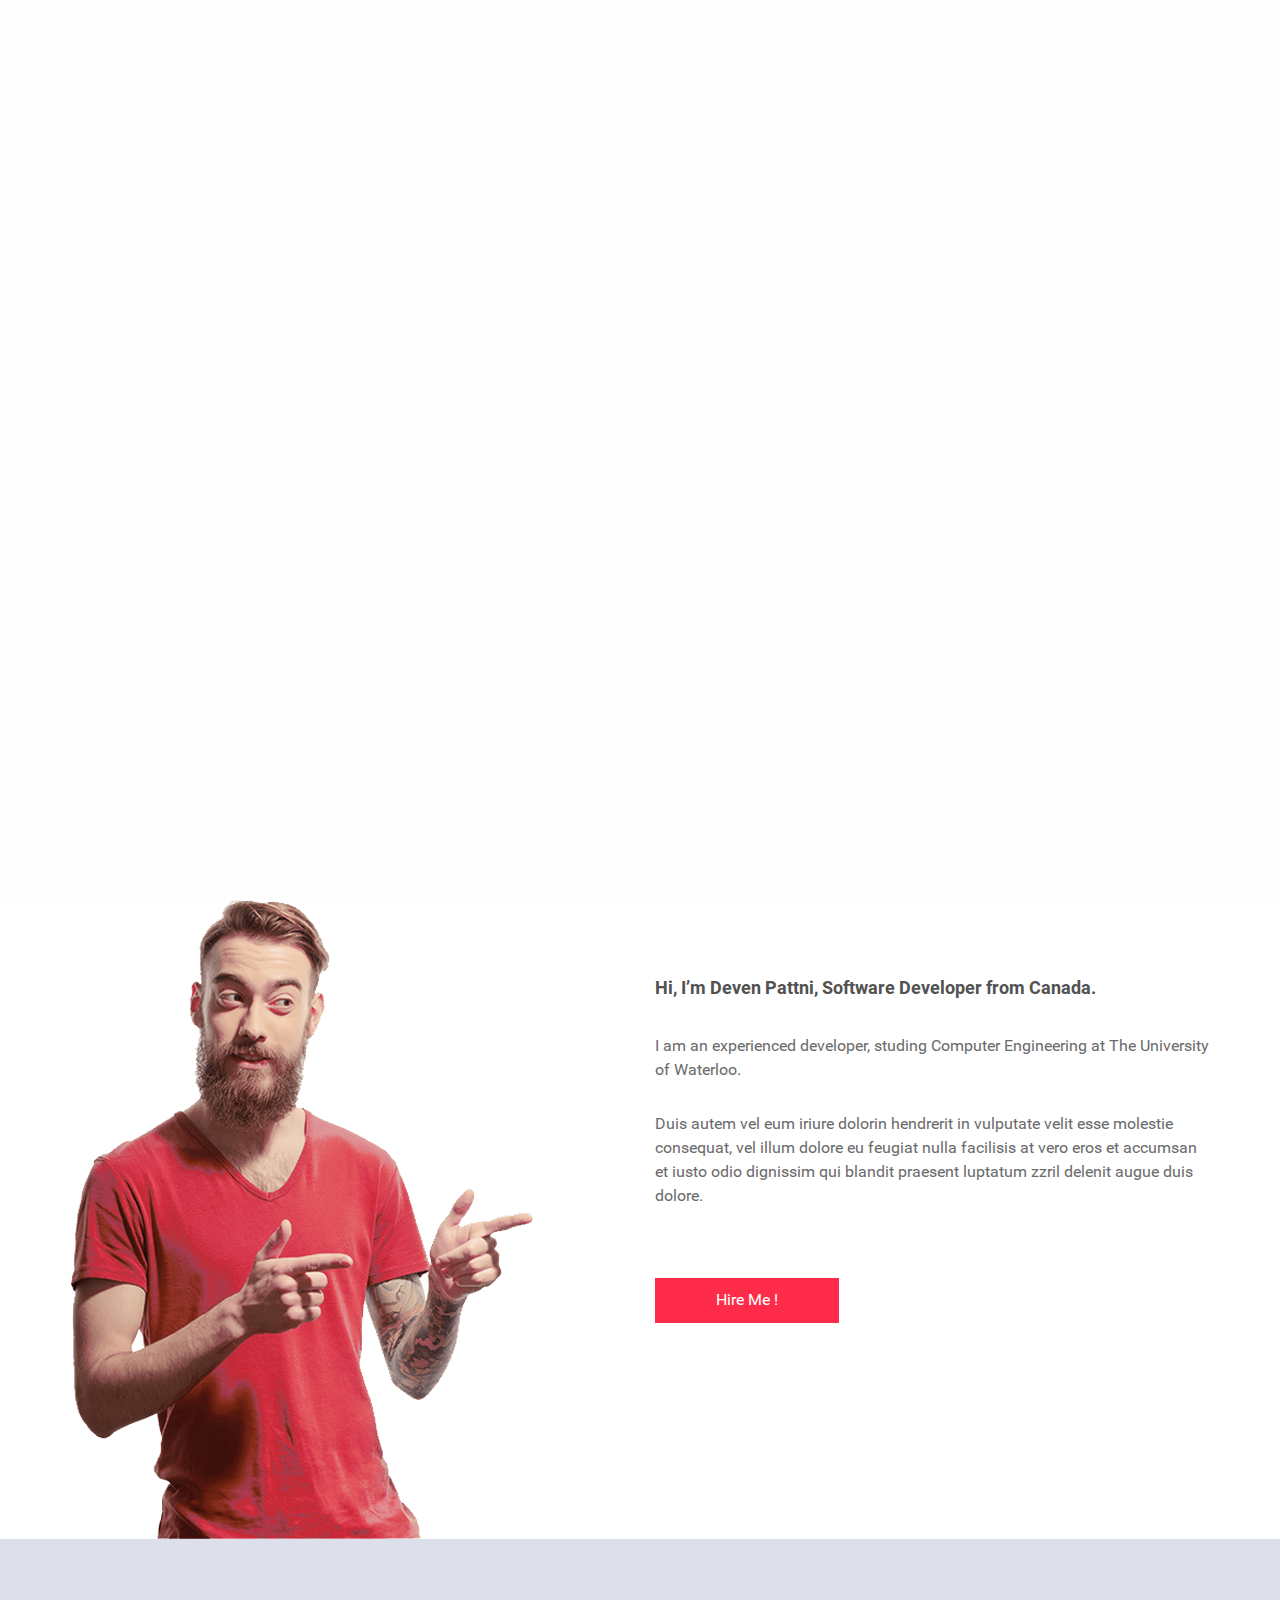
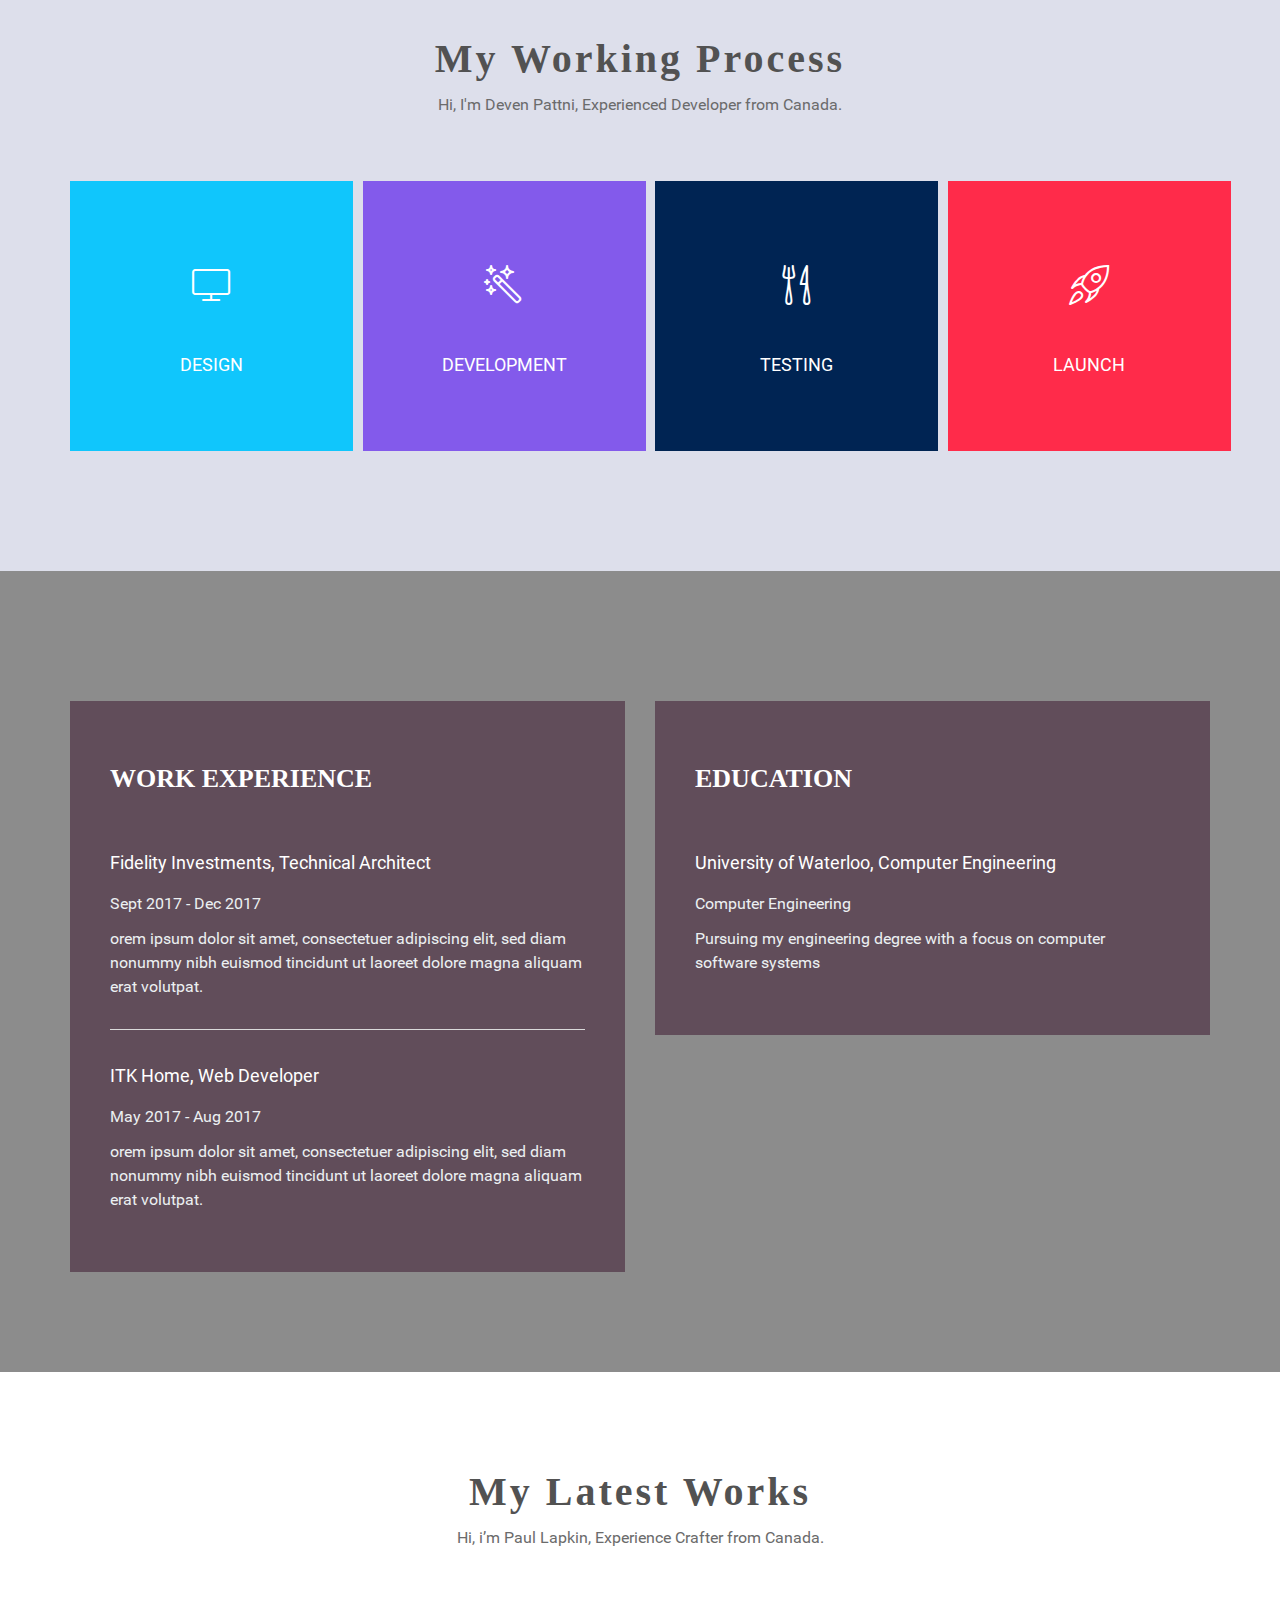
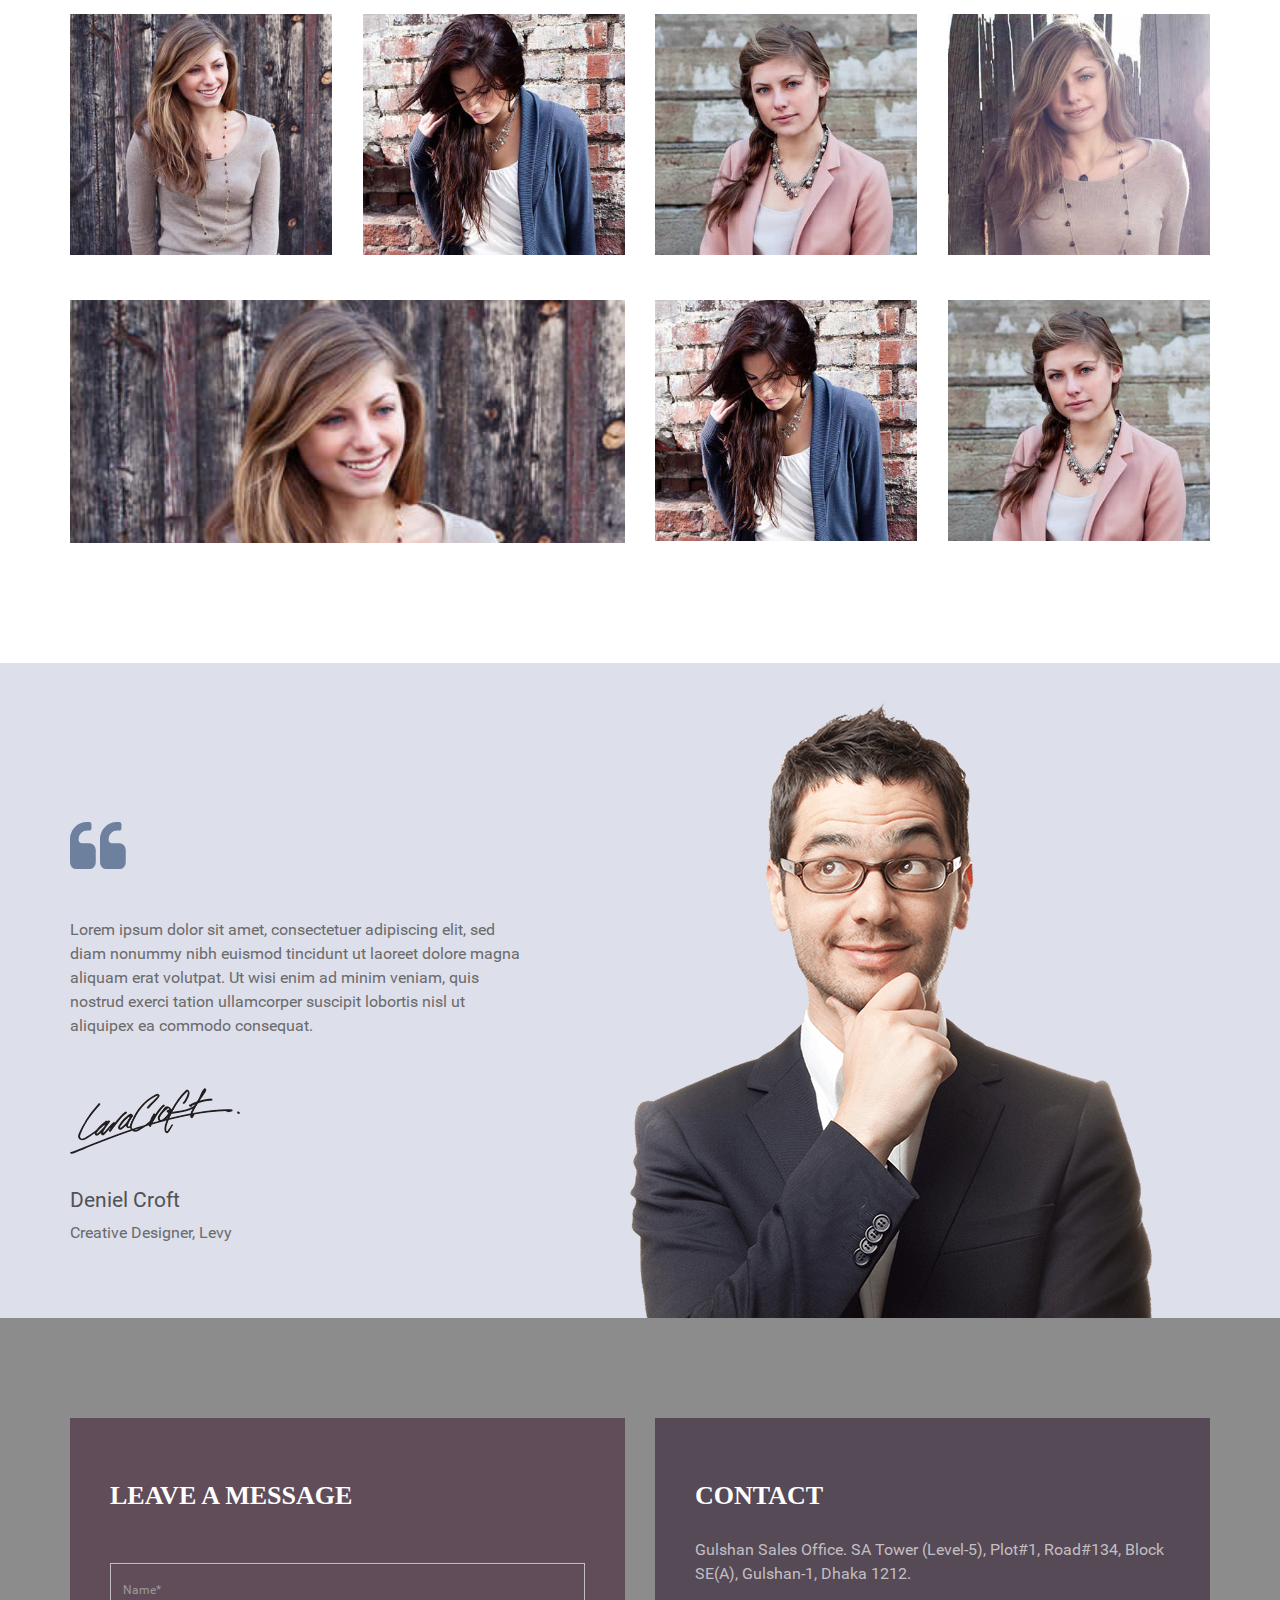
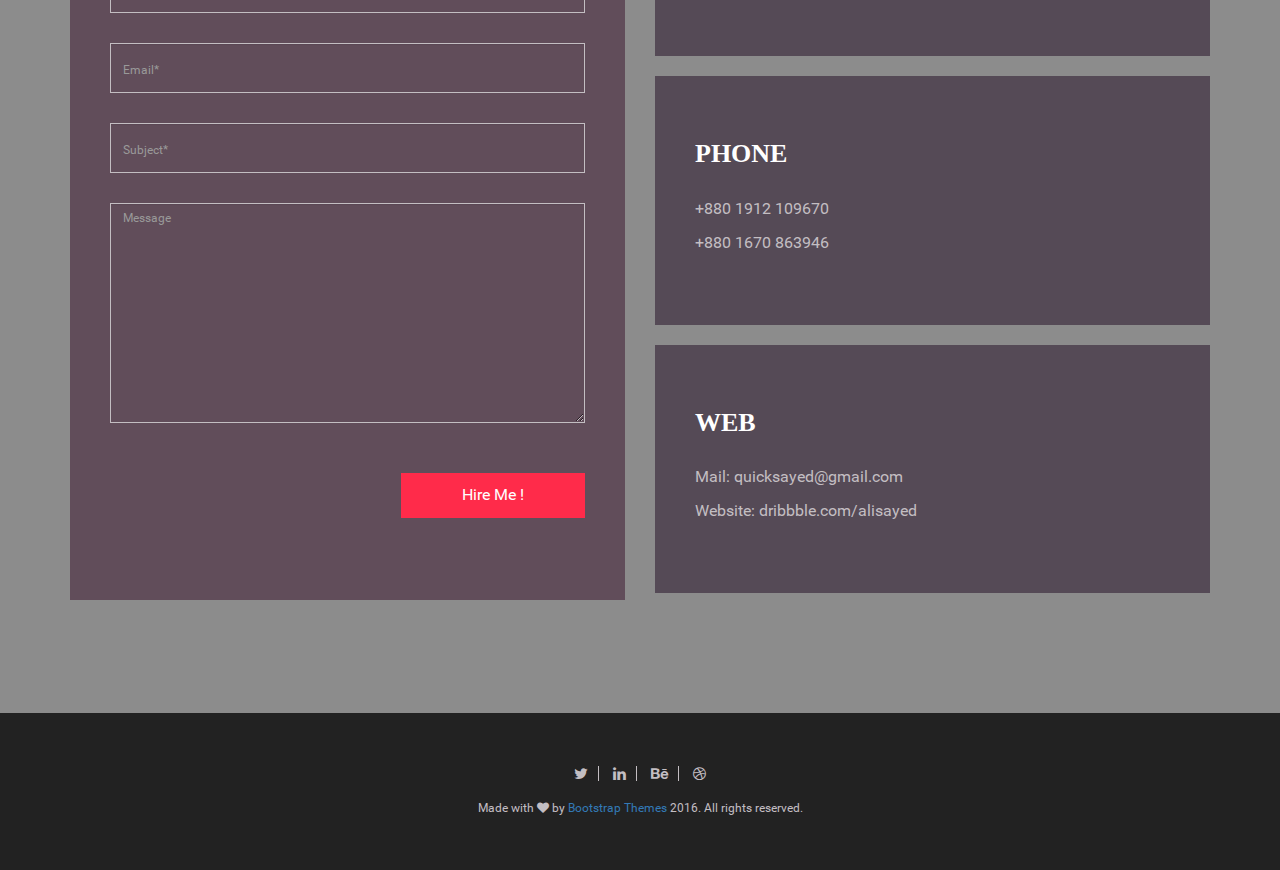
==== index.html @ ca993594 "content update" ====
<!doctype html>
<!--[if lt IE 7]>      <html class="no-js lt-ie9 lt-ie8 lt-ie7" lang=""> <![endif]-->
<!--[if IE 7]>         <html class="no-js lt-ie9 lt-ie8" lang=""> <![endif]-->
<!--[if IE 8]>         <html class="no-js lt-ie9" lang=""> <![endif]-->
<!--[if gt IE 8]><!--> <html class="no-js" lang=""> <!--<![endif]-->
    <head>
        <meta charset="utf-8">
        <meta http-equiv="X-UA-Compatible" content="IE=edge,chrome=1">
        <title></title>
        <meta name="description" content="">
        <meta name="viewport" content="width=device-width, initial-scale=1">
        <link rel="apple-touch-icon" href="apple-touch-icon.png">

        <link rel="stylesheet" href="assets/css/bootstrap.min.css">
        <!--        <link rel="stylesheet" href="assets/css/bootstrap-theme.min.css">-->


        <!--For Plugins external css-->
        <link rel="stylesheet" href="assets/css/plugins.css" />
        <link rel="stylesheet" href="assets/css/roboto-railway-webfont.css" />
        <link rel="stylesheet" href="assets/css/linearicons-web-font.css" />
        <link rel="stylesheet" href="assets/css/magnific-popup.css">

        <!--Theme custom css -->
        <link rel="stylesheet" href="assets/css/style.css">

        <!--Theme Responsive css-->
        <link rel="stylesheet" href="assets/css/responsive.css" />

        <script src="assets/js/vendor/modernizr-2.8.3-respond-1.4.2.min.js"></script>
    </head>
    <body>
        <!--[if lt IE 8]>
            <p class="browserupgrade">You are using an <strong>outdated</strong> browser. Please <a href="http://browsehappy.com/">upgrade your browser</a> to improve your experience.</p>
        <![endif]-->

		<div class='preloader'><div class='loaded'>&nbsp;</div></div>


        <nav id="main-nav">
            <ul>
                <li><a href="#home"><span>Home</span></a></li>
                <li><a href="#about"><span>About Me</span></a></li>
                <li><a href="#features"><span>Features</span></a></li>
                <li><a href="#experience"><span>Experience</span></a></li>
                <li><a href="#portfolio"><span>Portfolio</span></a></li>

            </ul>
            <a href="#0" class="cd-close-menu">Close<span></span></a>
        </nav>

        <!--Home page style-->
        <header id="home" class="home home-main-content">
            <div class="overlay sections">
                <div class="container text-center">
                    <div class="row">
                        <div class="div-menu">
                            <header class="cd-header">
                                <div id="cd-logo">
                                    <a href="index.html"><img src="assets/images/logo.png" alt="Logo"></a>
                                </div>
                                <a class="cd-menu-trigger" href="#main-nav"><span></span></a>
                            </header>
                        </div>


                        <div class="home-wrapper">
                            <div class="col-md-6 col-md-offset-3 col-sm-12 col-xs-12">
                                <div class="home-content">
                                    <h1>Deven Pattni</h1>
                                    <p>#Software Dev &nbsp; #User Experience &nbsp; #Creative Direction</p>
                                </div>
                            </div>
                        </div>
                    </div>
                </div>
            </div>
        </header>

        <!-- Sections -->
        <section id="about" class="sections3">
            <div class="container">
                <!-- Example row of columns -->
                <div class="row">
                    <div class="about-wrapper">

                        <div class="col-md-6 col-sm-6 col-xs-12">
                            <div class="about-photo">
                                <img src="assets/images/man.png" alt="About Photo" />
                            </div>
                        </div>

                        <div class="col-md-6 col-sm-6 col-xs-12">
                            <div class="about-content text-left">
                                <h4>Hi, I’m Deven Pattni, Software Developer from Canada.</h4>
                                <p>I am an experienced developer, studing Computer Engineering at The University of Waterloo.</p>
                                <p> Duis autem vel eum iriure dolorin hendrerit in vulputate velit esse molestie consequat, vel illum dolore eu feugiat nulla facilisis at vero eros et accumsan et iusto odio dignissim qui blandit praesent luptatum zzril delenit augue duis dolore.</p>
                                <a href="#" class="btn btn-default">Hire Me !</a>
                            </div>
                        </div>

                    </div>
                </div>
            </div> <!-- /container -->
        </section>

        <!-- Sections -->
        <section id="features" class="sections lightbg">

            <div class="heading-content text-center">
                <h3>My Working Process</h1>
                    <p>Hi, I'm Deven Pattni, Experienced Developer from Canada.</p>
            </div>

            <div class="container text-center">
                <!-- Example row of columns -->
                <div class="row">
                    <div class="features-wrapper">

                        <div class="col-md-3 col-sm-6 col-xs-12">
                            <div class="features-bg design">

                                <div class="features-item">
                                    <i class="lnr lnr-screen"></i>
                                    <h6><a href="#">Design</a></h6>
                                </div>

                            </div>
                        </div>

                        <div class="col-md-3 col-sm-6 col-xs-12">
                            <div class="features-bg development">

                                <div class="features-item">
                                    <i class="lnr lnr-magic-wand"></i>
                                    <h6><a href="#">development</a></h6>
                                </div>

                            </div>
                        </div>

                        <div class="col-md-3 col-sm-6 col-xs-12">
                            <div class="features-bg testing">

                                <div class="features-item">
                                    <i class="lnr lnr-dinner"></i>
                                    <h6><a href="#">Testing</a></h6>
                                </div>

                            </div>
                        </div>

                        <div class="col-md-3 col-sm-6 col-xs-12">
                            <div class="features-bg launch">

                                <div class="features-item">
                                    <i class="lnr lnr-rocket"></i>
                                    <h6><a href="#">Launch</a></h6>
                                </div>

                            </div>
                        </div>

                    </div>
                </div>
            </div> <!-- /container -->
        </section>

        <!-- Sections -->
        <section id="experience" class="experience">
            <div class="overlay sections">
                <div class="container">
                    <div class="row">
                        <div class="experience-wrapper">

                            <div class="col-md-6 col-sm-6 col-xs-12">
                                <div class="experience-content">

                                    <h4>Work Experience</h4>

                                    <div class="content-details content-border">
                                        <h5>Fidelity Investments, Technical Architect</h5>
                                        <h6>Sept 2017 - Dec 2017</h6>
                                        <p>orem ipsum dolor sit amet, consectetuer adipiscing elit, sed diam nonummy nibh euismod tincidunt ut laoreet dolore magna aliquam erat volutpat.</p>
                                    </div>

                                    <div class="content-details">
                                        <h5>ITK Home, Web Developer</h5>
                                        <h6>May 2017 - Aug 2017</h6>
                                        <p>orem ipsum dolor sit amet, consectetuer adipiscing elit, sed diam nonummy nibh euismod tincidunt ut laoreet dolore magna aliquam erat volutpat.</p>
                                    </div>

                                </div>
                            </div>

                            <div class="col-md-6 col-sm-6 col-xs-12">
                                <div class="experience-content">

                                    <h4>Education</h4>

                                    <div class="content-details ">
                                        <h5>University of Waterloo, Computer Engineering</h5>
                                        <h6>Computer Engineering</h6>
                                        <p>Pursuing my engineering degree with a focus on computer software systems</p>
                                    </div>

                                    <!--<div class="content-details">
                                        <h5>Max Design & Art Institute</h5>
                                        <h6>OCT 2013 - june 2015</h6>
                                        <p>orem ipsum dolor sit amet, consectetuer adipiscing elit, sed diam nonummy nibh euismod tincidunt ut laoreet dolore magna aliquam erat volutpat.</p>
                                    </div>-->

                                </div>
                            </div>

                        </div>
                    </div>
                </div>
            </div>
        </section>

        <!-- Sections -->
        <section id="portfolio" class="sections">
            <div class="container">

                <div class="heading-content text-center">
                    <h3>My Latest Works</h3>
                    <p>Hi, i’m Paul Lapkin, Experience Crafter from Canada.</p>
                </div>

                <!-- Example row of columns -->
                <div class="row">
                    <div class="portfolio-wrapper">
                        <div class="col-md-3 col-sm-6 col-xs-12">
                            <div class="portfolio-item">
                                <a href="assets/images/portfolio/pf1.jpg" class="portfolio-img"><img src="assets/images/portfolio/pf1.jpg" alt="" /></a>
                            </div>
                        </div>

                        <div class="col-md-3 col-sm-6 col-xs-12">
                            <div class="portfolio-item">
                                <a href="assets/images/portfolio/pf2.jpg" class="portfolio-img"><img src="assets/images/portfolio/pf2.jpg" alt="" /></a>
                            </div>
                        </div>

                        <div class="col-md-3 col-sm-6 col-xs-12">
                            <div class="portfolio-item">
                                <a href="assets/images/portfolio/pf3.jpg" class="portfolio-img"><img src="assets/images/portfolio/pf3.jpg" alt="" /></a>
                            </div>
                        </div>

                        <div class="col-md-3 col-sm-6 col-xs-12">
                            <div class="portfolio-item">
                                <a href="assets/images/portfolio/pf4.jpg" class="portfolio-img"><img src="assets/images/portfolio/pf4.jpg" alt="" /></a>
                            </div>
                        </div>


                    </div>
                </div>

                <div class="row">
                    <div class="portfolio-wrapper2">
                        <div class="col-md-6 col-sm-6 col-xs-12">
                            <div class="portfolio-item width-img">
                                <a href="assets/images/portfolio/pf1.jpg" class="portfolio-img"><img src="assets/images/portfolio/pf1.jpg" alt="" /></a>
                            </div>
                        </div>

                        <div class="col-md-3 col-sm-6 col-xs-12">
                            <div class="portfolio-item">
                                <a href="assets/images/portfolio/pf2.jpg" class="portfolio-img"><img src="assets/images/portfolio/pf2.jpg" alt="" /></a>
                            </div>
                        </div>

                        <div class="col-md-3 col-sm-6 col-xs-12">
                            <div class="portfolio-item">
                                <a href="assets/images/portfolio/pf3.jpg" class="portfolio-img"><img src="assets/images/portfolio/pf3.jpg" alt="" /></a>
                            </div>
                        </div>

                    </div>
                </div>


            </div> <!-- /container -->
        </section>

        <!-- Sections -->
        <section id="testimonial" class="lightbg">
            <div class="container">
                <!-- Example row of columns -->
                <div class="row">
                    <div class="testimonial-wrapper sections4">

                        <div class="col-md-5 col-sm-6 col-xs-12">
                            <div class="testimonial-content text-left">

                                <div class="testimonial-quote">
                                    <i class="fa fa-quote-left"></i>
                                    <p>Lorem ipsum dolor sit amet, consectetuer adipiscing elit, sed diam nonummy nibh euismod tincidunt ut laoreet dolore magna aliquam erat volutpat. Ut wisi enim ad minim veniam, quis nostrud exerci tation ullamcorper suscipit lobortis nisl ut aliquipex ea commodo consequat.</p>
                                </div>

                                <div class="singnature">
                                    <img src="assets/images/signature.png" alt="Signature" />
                                </div>

                                <div class="regards-by">
                                    <h5>Deniel Croft</h5>
                                    <p>Creative Designer, Levy</p>
                                </div>

                            </div>
                        </div>

                        <div class="col-md-7 col-sm-6 col-xs-12">
                            <div class="profile-photo">
                                <img src="assets/images/man2.png" alt="testimonial" />
                            </div>
                        </div>

                    </div>
                </div>
            </div> <!-- /container -->
        </section>

        <!-- Sections -->
        <section id="contact" class="contact">
            <div class="overlay sections">
                <div class="container">
                    <div class="row">
                        <div class="contact-wrapper">

                            <div class="col-md-6 col-sm-6 col-xs-12">
                                <div class="contact-area">

                                    <h4>Leave a message</h4>
                                    <form>

                                        <div class="form-group">
                                            <input type="text" class="form-control" placeholder="Name*">
                                        </div>

                                        <div class="form-group">
                                            <input type="email" class="form-control" placeholder="Email*">
                                        </div>

                                        <div class="form-group">
                                            <input type="text" class="form-control" placeholder="Subject*">
                                        </div>

                                        <div class="form-group">
                                            <textarea rows="9" class="form-control" placeholder="Message"></textarea>
                                        </div>


                                        <a type="submit" class="btn btn-default">Hire Me !</a>

                                    </form>

                                </div>
                            </div>

                            <div class="col-md-6 col-sm-6 col-xs-12">
                                <div class="contact-details-area">

                                    <div class="contact-details">
                                        <h4>Contact</h4>
                                        <p>Gulshan Sales Office. SA Tower (Level-5), Plot#1, Road#134, Block SE(A), Gulshan-1, Dhaka 1212.</p>
                                    </div>

                                    <div class="contact-details">
                                        <h4>Phone</h4>
                                        <p>+880 1912 109670</p>
                                        <p>+880 1670 863946</p>
                                    </div>

                                    <div class="contact-details">
                                        <h4>Web</h4>
                                        <p>Mail: quicksayed@gmail.com</p>
                                        <p>Website: dribbble.com/alisayed</p>
                                    </div>

                                </div>
                            </div>

                        </div>
                    </div>
                </div>
            </div>
        </section>


        <!--Footer-->
        <footer id="footer" class="footer">
            <div class="container text-center">
                <div class="row">
                    <div class="col-md-6 col-md-offset-3 col-sm-12 col-xs-12">
                        <div class="main-footer">

                            <div class="social">
                                <a href="#"><i class="fa fa-twitter"></i></a>
                                <a href="#"><i class="fa fa-linkedin"></i></a>
                                <a href="#"><i class="fa fa-behance"></i></a>
                                <a href="#"><i class="fa dribbble fa-dribbble"></i></a>
                            </div>

                            <p>Made with <i class="fa fa-heart"></i> by <a target="_blank" href="http://bootstrapthemes.co"> Bootstrap Themes </a>2016. All rights reserved.</p>

                        </div>
                    </div>
                </div>
            </div>

        </footer>


        <script src="assets/js/vendor/jquery-1.11.2.min.js"></script>
        <script src="assets/js/vendor/bootstrap.min.js"></script>

        <script src="assets/js/plugins.js"></script>
        <script src="assets/js/jquery.magnific-popup.js"></script>
        <script src="assets/js/modernizr.js"></script>

        <script src="assets/js/main.js"></script>
    </body>
</html>
---- assets/css/plugins.css ----
/*
Author: XpeedStudio
Author URI: http://themeforest.net/user/XpeedStudio/portfolio
*/


//Animate CSS

@charset "UTF-8";.animated{-webkit-animation-duration:1s;animation-duration:1s;-webkit-animation-fill-mode:both;animation-fill-mode:both}.animated.hinge{-webkit-animation-duration:2s;animation-duration:2s}@-webkit-keyframes bounce{0%,20%,50%,80%,100%{-webkit-transform:translateY(0);transform:translateY(0)}40%{-webkit-transform:translateY(-30px);transform:translateY(-30px)}60%{-webkit-transform:translateY(-15px);transform:translateY(-15px)}}@keyframes bounce{0%,20%,50%,80%,100%{-webkit-transform:translateY(0);-ms-transform:translateY(0);transform:translateY(0)}40%{-webkit-transform:translateY(-30px);-ms-transform:translateY(-30px);transform:translateY(-30px)}60%{-webkit-transform:translateY(-15px);-ms-transform:translateY(-15px);transform:translateY(-15px)}}.bounce{-webkit-animation-name:bounce;animation-name:bounce}@-webkit-keyframes flash{0%,50%,100%{opacity:1}25%,75%{opacity:0}}@keyframes flash{0%,50%,100%{opacity:1}25%,75%{opacity:0}}.flash{-webkit-animation-name:flash;animation-name:flash}@-webkit-keyframes pulse{0%{-webkit-transform:scale(1);transform:scale(1)}50%{-webkit-transform:scale(1.1);transform:scale(1.1)}100%{-webkit-transform:scale(1);transform:scale(1)}}@keyframes pulse{0%{-webkit-transform:scale(1);-ms-transform:scale(1);transform:scale(1)}50%{-webkit-transform:scale(1.1);-ms-transform:scale(1.1);transform:scale(1.1)}100%{-webkit-transform:scale(1);-ms-transform:scale(1);transform:scale(1)}}.pulse{-webkit-animation-name:pulse;animation-name:pulse}@-webkit-keyframes shake{0%,100%{-webkit-transform:translateX(0);transform:translateX(0)}10%,30%,50%,70%,90%{-webkit-transform:translateX(-10px);transform:translateX(-10px)}20%,40%,60%,80%{-webkit-transform:translateX(10px);transform:translateX(10px)}}@keyframes shake{0%,100%{-webkit-transform:translateX(0);-ms-transform:translateX(0);transform:translateX(0)}10%,30%,50%,70%,90%{-webkit-transform:translateX(-10px);-ms-transform:translateX(-10px);transform:translateX(-10px)}20%,40%,60%,80%{-webkit-transform:translateX(10px);-ms-transform:translateX(10px);transform:translateX(10px)}}.shake{-webkit-animation-name:shake;animation-name:shake}@-webkit-keyframes swing{20%{-webkit-transform:rotate(15deg);transform:rotate(15deg)}40%{-webkit-transform:rotate(-10deg);transform:rotate(-10deg)}60%{-webkit-transform:rotate(5deg);transform:rotate(5deg)}80%{-webkit-transform:rotate(-5deg);transform:rotate(-5deg)}100%{-webkit-transform:rotate(0);transform:rotate(0)}}@keyframes swing{20%{-webkit-transform:rotate(15deg);-ms-transform:rotate(15deg);transform:rotate(15deg)}40%{-webkit-transform:rotate(-10deg);-ms-transform:rotate(-10deg);transform:rotate(-10deg)}60%{-webkit-transform:rotate(5deg);-ms-transform:rotate(5deg);transform:rotate(5deg)}80%{-webkit-transform:rotate(-5deg);-ms-transform:rotate(-5deg);transform:rotate(-5deg)}100%{-webkit-transform:rotate(0);-ms-transform:rotate(0);transform:rotate(0)}}.swing{-webkit-transform-origin:top center;-ms-transform-origin:top center;transform-origin:top center;-webkit-animation-name:swing;animation-name:swing}@-webkit-keyframes tada{0%{-webkit-transform:scale(1);transform:scale(1)}10%,20%{-webkit-transform:scale(.9)rotate(-3deg);transform:scale(.9)rotate(-3deg)}30%,50%,70%,90%{-webkit-transform:scale(1.1)rotate(3deg);transform:scale(1.1)rotate(3deg)}40%,60%,80%{-webkit-transform:scale(1.1)rotate(-3deg);transform:scale(1.1)rotate(-3deg)}100%{-webkit-transform:scale(1)rotate(0);transform:scale(1)rotate(0)}}@keyframes tada{0%{-webkit-transform:scale(1);-ms-transform:scale(1);transform:scale(1)}10%,20%{-webkit-transform:scale(.9)rotate(-3deg);-ms-transform:scale(.9)rotate(-3deg);transform:scale(.9)rotate(-3deg)}30%,50%,70%,90%{-webkit-transform:scale(1.1)rotate(3deg);-ms-transform:scale(1.1)rotate(3deg);transform:scale(1.1)rotate(3deg)}40%,60%,80%{-webkit-transform:scale(1.1)rotate(-3deg);-ms-transform:scale(1.1)rotate(-3deg);transform:scale(1.1)rotate(-3deg)}100%{-webkit-transform:scale(1)rotate(0);-ms-transform:scale(1)rotate(0);transform:scale(1)rotate(0)}}.tada{-webkit-animation-name:tada;animation-name:tada}@-webkit-keyframes wobble{0%{-webkit-transform:translateX(0%);transform:translateX(0%)}15%{-webkit-transform:translateX(-25%)rotate(-5deg);transform:translateX(-25%)rotate(-5deg)}30%{-webkit-transform:translateX(20%)rotate(3deg);transform:translateX(20%)rotate(3deg)}45%{-webkit-transform:translateX(-15%)rotate(-3deg);transform:translateX(-15%)rotate(-3deg)}60%{-webkit-transform:translateX(10%)rotate(2deg);transform:translateX(10%)rotate(2deg)}75%{-webkit-transform:translateX(-5%)rotate(-1deg);transform:translateX(-5%)rotate(-1deg)}100%{-webkit-transform:translateX(0%);transform:translateX(0%)}}@keyframes wobble{0%{-webkit-transform:translateX(0%);-ms-transform:translateX(0%);transform:translateX(0%)}15%{-webkit-transform:translateX(-25%)rotate(-5deg);-ms-transform:translateX(-25%)rotate(-5deg);transform:translateX(-25%)rotate(-5deg)}30%{-webkit-transform:translateX(20%)rotate(3deg);-ms-transform:translateX(20%)rotate(3deg);transform:translateX(20%)rotate(3deg)}45%{-webkit-transform:translateX(-15%)rotate(-3deg);-ms-transform:translateX(-15%)rotate(-3deg);transform:translateX(-15%)rotate(-3deg)}60%{-webkit-transform:translateX(10%)rotate(2deg);-ms-transform:translateX(10%)rotate(2deg);transform:translateX(10%)rotate(2deg)}75%{-webkit-transform:translateX(-5%)rotate(-1deg);-ms-transform:translateX(-5%)rotate(-1deg);transform:translateX(-5%)rotate(-1deg)}100%{-webkit-transform:translateX(0%);-ms-transform:translateX(0%);transform:translateX(0%)}}.wobble{-webkit-animation-name:wobble;animation-name:wobble}@-webkit-keyframes bounceIn{0%{opacity:0;-webkit-transform:scale(.3);transform:scale(.3)}50%{opacity:1;-webkit-transform:scale(1.05);transform:scale(1.05)}70%{-webkit-transform:scale(.9);transform:scale(.9)}100%{-webkit-transform:scale(1);transform:scale(1)}}@keyframes bounceIn{0%{opacity:0;-webkit-transform:scale(.3);-ms-transform:scale(.3);transform:scale(.3)}50%{opacity:1;-webkit-transform:scale(1.05);-ms-transform:scale(1.05);transform:scale(1.05)}70%{-webkit-transform:scale(.9);-ms-transform:scale(.9);transform:scale(.9)}100%{-webkit-transform:scale(1);-ms-transform:scale(1);transform:scale(1)}}.bounceIn{-webkit-animation-name:bounceIn;animation-name:bounceIn}@-webkit-keyframes bounceInDown{0%{opacity:0;-webkit-transform:translateY(-2000px);transform:translateY(-2000px)}60%{opacity:1;-webkit-transform:translateY(30px);transform:translateY(30px)}80%{-webkit-transform:translateY(-10px);transform:translateY(-10px)}100%{-webkit-transform:translateY(0);transform:translateY(0)}}@keyframes bounceInDown{0%{opacity:0;-webkit-transform:translateY(-2000px);-ms-transform:translateY(-2000px);transform:translateY(-2000px)}60%{opacity:1;-webkit-transform:translateY(30px);-ms-transform:translateY(30px);transform:translateY(30px)}80%{-webkit-transform:translateY(-10px);-ms-transform:translateY(-10px);transform:translateY(-10px)}100%{-webkit-transform:translateY(0);-ms-transform:translateY(0);transform:translateY(0)}}.bounceInDown{-webkit-animation-name:bounceInDown;animation-name:bounceInDown}@-webkit-keyframes bounceInLeft{0%{opacity:0;-webkit-transform:translateX(-2000px);transform:translateX(-2000px)}60%{opacity:1;-webkit-transform:translateX(30px);transform:translateX(30px)}80%{-webkit-transform:translateX(-10px);transform:translateX(-10px)}100%{-webkit-transform:translateX(0);transform:translateX(0)}}@keyframes bounceInLeft{0%{opacity:0;-webkit-transform:translateX(-2000px);-ms-transform:translateX(-2000px);transform:translateX(-2000px)}60%{opacity:1;-webkit-transform:translateX(30px);-ms-transform:translateX(30px);transform:translateX(30px)}80%{-webkit-transform:translateX(-10px);-ms-transform:translateX(-10px);transform:translateX(-10px)}100%{-webkit-transform:translateX(0);-ms-transform:translateX(0);transform:translateX(0)}}.bounceInLeft{-webkit-animation-name:bounceInLeft;animation-name:bounceInLeft}@-webkit-keyframes bounceInRight{0%{opacity:0;-webkit-transform:translateX(2000px);transform:translateX(2000px)}60%{opacity:1;-webkit-transform:translateX(-30px);transform:translateX(-30px)}80%{-webkit-transform:translateX(10px);transform:translateX(10px)}100%{-webkit-transform:translateX(0);transform:translateX(0)}}@keyframes bounceInRight{0%{opacity:0;-webkit-transform:translateX(2000px);-ms-transform:translateX(2000px);transform:translateX(2000px)}60%{opacity:1;-webkit-transform:translateX(-30px);-ms-transform:translateX(-30px);transform:translateX(-30px)}80%{-webkit-transform:translateX(10px);-ms-transform:translateX(10px);transform:translateX(10px)}100%{-webkit-transform:translateX(0);-ms-transform:translateX(0);transform:translateX(0)}}.bounceInRight{-webkit-animation-name:bounceInRight;animation-name:bounceInRight}@-webkit-keyframes bounceInUp{0%{opacity:0;-webkit-transform:translateY(2000px);transform:translateY(2000px)}60%{opacity:1;-webkit-transform:translateY(-30px);transform:translateY(-30px)}80%{-webkit-transform:translateY(10px);transform:translateY(10px)}100%{-webkit-transform:translateY(0);transform:translateY(0)}}@keyframes bounceInUp{0%{opacity:0;-webkit-transform:translateY(2000px);-ms-transform:translateY(2000px);transform:translateY(2000px)}60%{opacity:1;-webkit-transform:translateY(-30px);-ms-transform:translateY(-30px);transform:translateY(-30px)}80%{-webkit-transform:translateY(10px);-ms-transform:translateY(10px);transform:translateY(10px)}100%{-webkit-transform:translateY(0);-ms-transform:translateY(0);transform:translateY(0)}}.bounceInUp{-webkit-animation-name:bounceInUp;animation-name:bounceInUp}@-webkit-keyframes bounceOut{0%{-webkit-transform:scale(1);transform:scale(1)}25%{-webkit-transform:scale(.95);transform:scale(.95)}50%{opacity:1;-webkit-transform:scale(1.1);transform:scale(1.1)}100%{opacity:0;-webkit-transform:scale(.3);transform:scale(.3)}}@keyframes bounceOut{0%{-webkit-transform:scale(1);-ms-transform:scale(1);transform:scale(1)}25%{-webkit-transform:scale(.95);-ms-transform:scale(.95);transform:scale(.95)}50%{opacity:1;-webkit-transform:scale(1.1);-ms-transform:scale(1.1);transform:scale(1.1)}100%{opacity:0;-webkit-transform:scale(.3);-ms-transform:scale(.3);transform:scale(.3)}}.bounceOut{-webkit-animation-name:bounceOut;animation-name:bounceOut}@-webkit-keyframes bounceOutDown{0%{-webkit-transform:translateY(0);transform:translateY(0)}20%{opacity:1;-webkit-transform:translateY(-20px);transform:translateY(-20px)}100%{opacity:0;-webkit-transform:translateY(2000px);transform:translateY(2000px)}}@keyframes bounceOutDown{0%{-webkit-transform:translateY(0);-ms-transform:translateY(0);transform:translateY(0)}20%{opacity:1;-webkit-transform:translateY(-20px);-ms-transform:translateY(-20px);transform:translateY(-20px)}100%{opacity:0;-webkit-transform:translateY(2000px);-ms-transform:translateY(2000px);transform:translateY(2000px)}}.bounceOutDown{-webkit-animation-name:bounceOutDown;animation-name:bounceOutDown}@-webkit-keyframes bounceOutLeft{0%{-webkit-transform:translateX(0);transform:translateX(0)}20%{opacity:1;-webkit-transform:translateX(20px);transform:translateX(20px)}100%{opacity:0;-webkit-transform:translateX(-2000px);transform:translateX(-2000px)}}@keyframes bounceOutLeft{0%{-webkit-transform:translateX(0);-ms-transform:translateX(0);transform:translateX(0)}20%{opacity:1;-webkit-transform:translateX(20px);-ms-transform:translateX(20px);transform:translateX(20px)}100%{opacity:0;-webkit-transform:translateX(-2000px);-ms-transform:translateX(-2000px);transform:translateX(-2000px)}}.bounceOutLeft{-webkit-animation-name:bounceOutLeft;animation-name:bounceOutLeft}@-webkit-keyframes bounceOutRight{0%{-webkit-transform:translateX(0);transform:translateX(0)}20%{opacity:1;-webkit-transform:translateX(-20px);transform:translateX(-20px)}100%{opacity:0;-webkit-transform:translateX(2000px);transform:translateX(2000px)}}@keyframes bounceOutRight{0%{-webkit-transform:translateX(0);-ms-transform:translateX(0);transform:translateX(0)}20%{opacity:1;-webkit-transform:translateX(-20px);-ms-transform:translateX(-20px);transform:translateX(-20px)}100%{opacity:0;-webkit-transform:translateX(2000px);-ms-transform:translateX(2000px);transform:translateX(2000px)}}.bounceOutRight{-webkit-animation-name:bounceOutRight;animation-name:bounceOutRight}@-webkit-keyframes bounceOutUp{0%{-webkit-transform:translateY(0);transform:translateY(0)}20%{opacity:1;-webkit-transform:translateY(20px);transform:translateY(20px)}100%{opacity:0;-webkit-transform:translateY(-2000px);transform:translateY(-2000px)}}@keyframes bounceOutUp{0%{-webkit-transform:translateY(0);-ms-transform:translateY(0);transform:translateY(0)}20%{opacity:1;-webkit-transform:translateY(20px);-ms-transform:translateY(20px);transform:translateY(20px)}100%{opacity:0;-webkit-transform:translateY(-2000px);-ms-transform:translateY(-2000px);transform:translateY(-2000px)}}.bounceOutUp{-webkit-animation-name:bounceOutUp;animation-name:bounceOutUp}@-webkit-keyframes fadeIn{0%{opacity:0}100%{opacity:1}}@keyframes fadeIn{0%{opacity:0}100%{opacity:1}}.fadeIn{-webkit-animation-name:fadeIn;animation-name:fadeIn}@-webkit-keyframes fadeInDown{0%{opacity:0;-webkit-transform:translateY(-20px);transform:translateY(-20px)}100%{opacity:1;-webkit-transform:translateY(0);transform:translateY(0)}}@keyframes fadeInDown{0%{opacity:0;-webkit-transform:translateY(-20px);-ms-transform:translateY(-20px);transform:translateY(-20px)}100%{opacity:1;-webkit-transform:translateY(0);-ms-transform:translateY(0);transform:translateY(0)}}.fadeInDown{-webkit-animation-name:fadeInDown;animation-name:fadeInDown}@-webkit-keyframes fadeInDownBig{0%{opacity:0;-webkit-transform:translateY(-2000px);transform:translateY(-2000px)}100%{opacity:1;-webkit-transform:translateY(0);transform:translateY(0)}}@keyframes fadeInDownBig{0%{opacity:0;-webkit-transform:translateY(-2000px);-ms-transform:translateY(-2000px);transform:translateY(-2000px)}100%{opacity:1;-webkit-transform:translateY(0);-ms-transform:translateY(0);transform:translateY(0)}}.fadeInDownBig{-webkit-animation-name:fadeInDownBig;animation-name:fadeInDownBig}@-webkit-keyframes fadeInLeft{0%{opacity:0;-webkit-transform:translateX(-20px);transform:translateX(-20px)}100%{opacity:1;-webkit-transform:translateX(0);transform:translateX(0)}}@keyframes fadeInLeft{0%{opacity:0;-webkit-transform:translateX(-20px);-ms-transform:translateX(-20px);transform:translateX(-20px)}100%{opacity:1;-webkit-transform:translateX(0);-ms-transform:translateX(0);transform:translateX(0)}}.fadeInLeft{-webkit-animation-name:fadeInLeft;animation-name:fadeInLeft}@-webkit-keyframes fadeInLeftBig{0%{opacity:0;-webkit-transform:translateX(-2000px);transform:translateX(-2000px)}100%{opacity:1;-webkit-transform:translateX(0);transform:translateX(0)}}@keyframes fadeInLeftBig{0%{opacity:0;-webkit-transform:translateX(-2000px);-ms-transform:translateX(-2000px);transform:translateX(-2000px)}100%{opacity:1;-webkit-transform:translateX(0);-ms-transform:translateX(0);transform:translateX(0)}}.fadeInLeftBig{-webkit-animation-name:fadeInLeftBig;animation-name:fadeInLeftBig}@-webkit-keyframes fadeInRight{0%{opacity:0;-webkit-transform:translateX(20px);transform:translateX(20px)}100%{opacity:1;-webkit-transform:translateX(0);transform:translateX(0)}}@keyframes fadeInRight{0%{opacity:0;-webkit-transform:translateX(20px);-ms-transform:translateX(20px);transform:translateX(20px)}100%{opacity:1;-webkit-transform:translateX(0);-ms-transform:translateX(0);transform:translateX(0)}}.fadeInRight{-webkit-animation-name:fadeInRight;animation-name:fadeInRight}@-webkit-keyframes fadeInRightBig{0%{opacity:0;-webkit-transform:translateX(2000px);transform:translateX(2000px)}100%{opacity:1;-webkit-transform:translateX(0);transform:translateX(0)}}@keyframes fadeInRightBig{0%{opacity:0;-webkit-transform:translateX(2000px);-ms-transform:translateX(2000px);transform:translateX(2000px)}100%{opacity:1;-webkit-transform:translateX(0);-ms-transform:translateX(0);transform:translateX(0)}}.fadeInRightBig{-webkit-animation-name:fadeInRightBig;animation-name:fadeInRightBig}@-webkit-keyframes fadeInUp{0%{opacity:0;-webkit-transform:translateY(20px);transform:translateY(20px)}100%{opacity:1;-webkit-transform:translateY(0);transform:translateY(0)}}@keyframes fadeInUp{0%{opacity:0;-webkit-transform:translateY(20px);-ms-transform:translateY(20px);transform:translateY(20px)}100%{opacity:1;-webkit-transform:translateY(0);-ms-transform:translateY(0);transform:translateY(0)}}.fadeInUp{-webkit-animation-name:fadeInUp;animation-name:fadeInUp}@-webkit-keyframes fadeInUpBig{0%{opacity:0;-webkit-transform:translateY(2000px);transform:translateY(2000px)}100%{opacity:1;-webkit-transform:translateY(0);transform:translateY(0)}}@keyframes fadeInUpBig{0%{opacity:0;-webkit-transform:translateY(2000px);-ms-transform:translateY(2000px);transform:translateY(2000px)}100%{opacity:1;-webkit-transform:translateY(0);-ms-transform:translateY(0);transform:translateY(0)}}.fadeInUpBig{-webkit-animation-name:fadeInUpBig;animation-name:fadeInUpBig}@-webkit-keyframes fadeOut{0%{opacity:1}100%{opacity:0}}@keyframes fadeOut{0%{opacity:1}100%{opacity:0}}.fadeOut{-webkit-animation-name:fadeOut;animation-name:fadeOut}@-webkit-keyframes fadeOutDown{0%{opacity:1;-webkit-transform:translateY(0);transform:translateY(0)}100%{opacity:0;-webkit-transform:translateY(20px);transform:translateY(20px)}}@keyframes fadeOutDown{0%{opacity:1;-webkit-transform:translateY(0);-ms-transform:translateY(0);transform:translateY(0)}100%{opacity:0;-webkit-transform:translateY(20px);-ms-transform:translateY(20px);transform:translateY(20px)}}.fadeOutDown{-webkit-animation-name:fadeOutDown;animation-name:fadeOutDown}@-webkit-keyframes fadeOutDownBig{0%{opacity:1;-webkit-transform:translateY(0);transform:translateY(0)}100%{opacity:0;-webkit-transform:translateY(2000px);transform:translateY(2000px)}}@keyframes fadeOutDownBig{0%{opacity:1;-webkit-transform:translateY(0);-ms-transform:translateY(0);transform:translateY(0)}100%{opacity:0;-webkit-transform:translateY(2000px);-ms-transform:translateY(2000px);transform:translateY(2000px)}}.fadeOutDownBig{-webkit-animation-name:fadeOutDownBig;animation-name:fadeOutDownBig}@-webkit-keyframes fadeOutLeft{0%{opacity:1;-webkit-transform:translateX(0);transform:translateX(0)}100%{opacity:0;-webkit-transform:translateX(-20px);transform:translateX(-20px)}}@keyframes fadeOutLeft{0%{opacity:1;-webkit-transform:translateX(0);-ms-transform:translateX(0);transform:translateX(0)}100%{opacity:0;-webkit-transform:translateX(-20px);-ms-transform:translateX(-20px);transform:translateX(-20px)}}.fadeOutLeft{-webkit-animation-name:fadeOutLeft;animation-name:fadeOutLeft}@-webkit-keyframes fadeOutLeftBig{0%{opacity:1;-webkit-transform:translateX(0);transform:translateX(0)}100%{opacity:0;-webkit-transform:translateX(-2000px);transform:translateX(-2000px)}}@keyframes fadeOutLeftBig{0%{opacity:1;-webkit-transform:translateX(0);-ms-transform:translateX(0);transform:translateX(0)}100%{opacity:0;-webkit-transform:translateX(-2000px);-ms-transform:translateX(-2000px);transform:translateX(-2000px)}}.fadeOutLeftBig{-webkit-animation-name:fadeOutLeftBig;animation-name:fadeOutLeftBig}@-webkit-keyframes fadeOutRight{0%{opacity:1;-webkit-transform:translateX(0);transform:translateX(0)}100%{opacity:0;-webkit-transform:translateX(20px);transform:translateX(20px)}}@keyframes fadeOutRight{0%{opacity:1;-webkit-transform:translateX(0);-ms-transform:translateX(0);transform:translateX(0)}100%{opacity:0;-webkit-transform:translateX(20px);-ms-transform:translateX(20px);transform:translateX(20px)}}.fadeOutRight{-webkit-animation-name:fadeOutRight;animation-name:fadeOutRight}@-webkit-keyframes fadeOutRightBig{0%{opacity:1;-webkit-transform:translateX(0);transform:translateX(0)}100%{opacity:0;-webkit-transform:translateX(2000px);transform:translateX(2000px)}}@keyframes fadeOutRightBig{0%{opacity:1;-webkit-transform:translateX(0);-ms-transform:translateX(0);transform:translateX(0)}100%{opacity:0;-webkit-transform:translateX(2000px);-ms-transform:translateX(2000px);transform:translateX(2000px)}}.fadeOutRightBig{-webkit-animation-name:fadeOutRightBig;animation-name:fadeOutRightBig}@-webkit-keyframes fadeOutUp{0%{opacity:1;-webkit-transform:translateY(0);transform:translateY(0)}100%{opacity:0;-webkit-transform:translateY(-20px);transform:translateY(-20px)}}@keyframes fadeOutUp{0%{opacity:1;-webkit-transform:translateY(0);-ms-transform:translateY(0);transform:translateY(0)}100%{opacity:0;-webkit-transform:translateY(-20px);-ms-transform:translateY(-20px);transform:translateY(-20px)}}.fadeOutUp{-webkit-animation-name:fadeOutUp;animation-name:fadeOutUp}@-webkit-keyframes fadeOutUpBig{0%{opacity:1;-webkit-transform:translateY(0);transform:translateY(0)}100%{opacity:0;-webkit-transform:translateY(-2000px);transform:translateY(-2000px)}}@keyframes fadeOutUpBig{0%{opacity:1;-webkit-transform:translateY(0);-ms-transform:translateY(0);transform:translateY(0)}100%{opacity:0;-webkit-transform:translateY(-2000px);-ms-transform:translateY(-2000px);transform:translateY(-2000px)}}.fadeOutUpBig{-webkit-animation-name:fadeOutUpBig;animation-name:fadeOutUpBig}@-webkit-keyframes flip{0%{-webkit-transform:perspective(400px)translateZ(0)rotateY(0)scale(1);transform:perspective(400px)translateZ(0)rotateY(0)scale(1)}0%,40%{-webkit-animation-timing-function:ease-out;animation-timing-function:ease-out}40%{-webkit-transform:perspective(400px)translateZ(150px)rotateY(170deg)scale(1);transform:perspective(400px)translateZ(150px)rotateY(170deg)scale(1)}50%{-webkit-transform:perspective(400px)translateZ(150px)rotateY(190deg)scale(1);transform:perspective(400px)translateZ(150px)rotateY(190deg)scale(1);-webkit-animation-timing-function:ease-in;animation-timing-function:ease-in}80%{-webkit-transform:perspective(400px)translateZ(0)rotateY(360deg)scale(.95);transform:perspective(400px)translateZ(0)rotateY(360deg)scale(.95)}80%,100%{-webkit-animation-timing-function:ease-in;animation-timing-function:ease-in}100%{-webkit-transform:perspective(400px)translateZ(0)rotateY(360deg)scale(1);transform:perspective(400px)translateZ(0)rotateY(360deg)scale(1)}}@keyframes flip{0%{-webkit-transform:perspective(400px)translateZ(0)rotateY(0)scale(1);-ms-transform:perspective(400px)translateZ(0)rotateY(0)scale(1);transform:perspective(400px)translateZ(0)rotateY(0)scale(1)}0%,40%{-webkit-animation-timing-function:ease-out;animation-timing-function:ease-out}40%{-webkit-transform:perspective(400px)translateZ(150px)rotateY(170deg)scale(1);-ms-transform:perspective(400px)translateZ(150px)rotateY(170deg)scale(1);transform:perspective(400px)translateZ(150px)rotateY(170deg)scale(1)}50%{-webkit-transform:perspective(400px)translateZ(150px)rotateY(190deg)scale(1);-ms-transform:perspective(400px)translateZ(150px)rotateY(190deg)scale(1);transform:perspective(400px)translateZ(150px)rotateY(190deg)scale(1);-webkit-animation-timing-function:ease-in;animation-timing-function:ease-in}80%{-webkit-transform:perspective(400px)translateZ(0)rotateY(360deg)scale(.95);-ms-transform:perspective(400px)translateZ(0)rotateY(360deg)scale(.95);transform:perspective(400px)translateZ(0)rotateY(360deg)scale(.95)}80%,100%{-webkit-animation-timing-function:ease-in;animation-timing-function:ease-in}100%{-webkit-transform:perspective(400px)translateZ(0)rotateY(360deg)scale(1);-ms-transform:perspective(400px)translateZ(0)rotateY(360deg)scale(1);transform:perspective(400px)translateZ(0)rotateY(360deg)scale(1)}}.animated.flip{-webkit-backface-visibility:visible;-ms-backface-visibility:visible;backface-visibility:visible;-webkit-animation-name:flip;animation-name:flip}@-webkit-keyframes flipInX{0%{-webkit-transform:perspective(400px)rotateX(90deg);transform:perspective(400px)rotateX(90deg);opacity:0}40%{-webkit-transform:perspective(400px)rotateX(-10deg);transform:perspective(400px)rotateX(-10deg)}70%{-webkit-transform:perspective(400px)rotateX(10deg);transform:perspective(400px)rotateX(10deg)}100%{-webkit-transform:perspective(400px)rotateX(0);transform:perspective(400px)rotateX(0);opacity:1}}@keyframes flipInX{0%{-webkit-transform:perspective(400px)rotateX(90deg);-ms-transform:perspective(400px)rotateX(90deg);transform:perspective(400px)rotateX(90deg);opacity:0}40%{-webkit-transform:perspective(400px)rotateX(-10deg);-ms-transform:perspective(400px)rotateX(-10deg);transform:perspective(400px)rotateX(-10deg)}70%{-webkit-transform:perspective(400px)rotateX(10deg);-ms-transform:perspective(400px)rotateX(10deg);transform:perspective(400px)rotateX(10deg)}100%{-webkit-transform:perspective(400px)rotateX(0);-ms-transform:perspective(400px)rotateX(0);transform:perspective(400px)rotateX(0);opacity:1}}.flipInX{-webkit-backface-visibility:visible!important;-ms-backface-visibility:visible!important;backface-visibility:visible!important;-webkit-animation-name:flipInX;animation-name:flipInX}@-webkit-keyframes flipInY{0%{-webkit-transform:perspective(400px)rotateY(90deg);transform:perspective(400px)rotateY(90deg);opacity:0}40%{-webkit-transform:perspective(400px)rotateY(-10deg);transform:perspective(400px)rotateY(-10deg)}70%{-webkit-transform:perspective(400px)rotateY(10deg);transform:perspective(400px)rotateY(10deg)}100%{-webkit-transform:perspective(400px)rotateY(0);transform:perspective(400px)rotateY(0);opacity:1}}@keyframes flipInY{0%{-webkit-transform:perspective(400px)rotateY(90deg);-ms-transform:perspective(400px)rotateY(90deg);transform:perspective(400px)rotateY(90deg);opacity:0}40%{-webkit-transform:perspective(400px)rotateY(-10deg);-ms-transform:perspective(400px)rotateY(-10deg);transform:perspective(400px)rotateY(-10deg)}70%{-webkit-transform:perspective(400px)rotateY(10deg);-ms-transform:perspective(400px)rotateY(10deg);transform:perspective(400px)rotateY(10deg)}100%{-webkit-transform:perspective(400px)rotateY(0);-ms-transform:perspective(400px)rotateY(0);transform:perspective(400px)rotateY(0);opacity:1}}.flipInY{-webkit-backface-visibility:visible!important;-ms-backface-visibility:visible!important;backface-visibility:visible!important;-webkit-animation-name:flipInY;animation-name:flipInY}@-webkit-keyframes flipOutX{0%{-webkit-transform:perspective(400px)rotateX(0);transform:perspective(400px)rotateX(0);opacity:1}100%{-webkit-transform:perspective(400px)rotateX(90deg);transform:perspective(400px)rotateX(90deg);opacity:0}}@keyframes flipOutX{0%{-webkit-transform:perspective(400px)rotateX(0);-ms-transform:perspective(400px)rotateX(0);transform:perspective(400px)rotateX(0);opacity:1}100%{-webkit-transform:perspective(400px)rotateX(90deg);-ms-transform:perspective(400px)rotateX(90deg);transform:perspective(400px)rotateX(90deg);opacity:0}}.flipOutX{-webkit-animation-name:flipOutX;animation-name:flipOutX;-webkit-backface-visibility:visible!important;-ms-backface-visibility:visible!important;backface-visibility:visible!important}@-webkit-keyframes flipOutY{0%{-webkit-transform:perspective(400px)rotateY(0);transform:perspective(400px)rotateY(0);opacity:1}100%{-webkit-transform:perspective(400px)rotateY(90deg);transform:perspective(400px)rotateY(90deg);opacity:0}}@keyframes flipOutY{0%{-webkit-transform:perspective(400px)rotateY(0);-ms-transform:perspective(400px)rotateY(0);transform:perspective(400px)rotateY(0);opacity:1}100%{-webkit-transform:perspective(400px)rotateY(90deg);-ms-transform:perspective(400px)rotateY(90deg);transform:perspective(400px)rotateY(90deg);opacity:0}}.flipOutY{-webkit-backface-visibility:visible!important;-ms-backface-visibility:visible!important;backface-visibility:visible!important;-webkit-animation-name:flipOutY;animation-name:flipOutY}@-webkit-keyframes lightSpeedIn{0%{-webkit-transform:translateX(100%)skewX(-30deg);transform:translateX(100%)skewX(-30deg);opacity:0}60%{-webkit-transform:translateX(-20%)skewX(30deg);transform:translateX(-20%)skewX(30deg);opacity:1}80%{-webkit-transform:translateX(0%)skewX(-15deg);transform:translateX(0%)skewX(-15deg);opacity:1}100%{-webkit-transform:translateX(0%)skewX(0);transform:translateX(0%)skewX(0);opacity:1}}@keyframes lightSpeedIn{0%{-webkit-transform:translateX(100%)skewX(-30deg);-ms-transform:translateX(100%)skewX(-30deg);transform:translateX(100%)skewX(-30deg);opacity:0}60%{-webkit-transform:translateX(-20%)skewX(30deg);-ms-transform:translateX(-20%)skewX(30deg);transform:translateX(-20%)skewX(30deg);opacity:1}80%{-webkit-transform:translateX(0%)skewX(-15deg);-ms-transform:translateX(0%)skewX(-15deg);transform:translateX(0%)skewX(-15deg);opacity:1}100%{-webkit-transform:translateX(0%)skewX(0);-ms-transform:translateX(0%)skewX(0);transform:translateX(0%)skewX(0);opacity:1}}.lightSpeedIn{-webkit-animation-name:lightSpeedIn;animation-name:lightSpeedIn;-webkit-animation-timing-function:ease-out;animation-timing-function:ease-out}@-webkit-keyframes lightSpeedOut{0%{-webkit-transform:translateX(0%)skewX(0);transform:translateX(0%)skewX(0);opacity:1}100%{-webkit-transform:translateX(100%)skewX(-30deg);transform:translateX(100%)skewX(-30deg);opacity:0}}@keyframes lightSpeedOut{0%{-webkit-transform:translateX(0%)skewX(0);-ms-transform:translateX(0%)skewX(0);transform:translateX(0%)skewX(0);opacity:1}100%{-webkit-transform:translateX(100%)skewX(-30deg);-ms-transform:translateX(100%)skewX(-30deg);transform:translateX(100%)skewX(-30deg);opacity:0}}.lightSpeedOut{-webkit-animation-name:lightSpeedOut;animation-name:lightSpeedOut;-webkit-animation-timing-function:ease-in;animation-timing-function:ease-in}@-webkit-keyframes rotateIn{0%{-webkit-transform:rotate(-200deg);transform:rotate(-200deg);opacity:0}0%,100%{-webkit-transform-origin:center center;transform-origin:center center}100%{-webkit-transform:rotate(0);transform:rotate(0);opacity:1}}@keyframes rotateIn{0%{-webkit-transform:rotate(-200deg);-ms-transform:rotate(-200deg);transform:rotate(-200deg);opacity:0}0%,100%{-webkit-transform-origin:center center;-ms-transform-origin:center center;transform-origin:center center}100%{-webkit-transform:rotate(0);-ms-transform:rotate(0);transform:rotate(0);opacity:1}}.rotateIn{-webkit-animation-name:rotateIn;animation-name:rotateIn}@-webkit-keyframes rotateInDownLeft{0%{-webkit-transform:rotate(-90deg);transform:rotate(-90deg);opacity:0}0%,100%{-webkit-transform-origin:left bottom;transform-origin:left bottom}100%{-webkit-transform:rotate(0);transform:rotate(0);opacity:1}}@keyframes rotateInDownLeft{0%{-webkit-transform:rotate(-90deg);-ms-transform:rotate(-90deg);transform:rotate(-90deg);opacity:0}0%,100%{-webkit-transform-origin:left bottom;-ms-transform-origin:left bottom;transform-origin:left bottom}100%{-webkit-transform:rotate(0);-ms-transform:rotate(0);transform:rotate(0);opacity:1}}.rotateInDownLeft{-webkit-animation-name:rotateInDownLeft;animation-name:rotateInDownLeft}@-webkit-keyframes rotateInDownRight{0%{-webkit-transform:rotate(90deg);transform:rotate(90deg);opacity:0}0%,100%{-webkit-transform-origin:right bottom;transform-origin:right bottom}100%{-webkit-transform:rotate(0);transform:rotate(0);opacity:1}}@keyframes rotateInDownRight{0%{-webkit-transform:rotate(90deg);-ms-transform:rotate(90deg);transform:rotate(90deg);opacity:0}0%,100%{-webkit-transform-origin:right bottom;-ms-transform-origin:right bottom;transform-origin:right bottom}100%{-webkit-transform:rotate(0);-ms-transform:rotate(0);transform:rotate(0);opacity:1}}.rotateInDownRight{-webkit-animation-name:rotateInDownRight;animation-name:rotateInDownRight}@-webkit-keyframes rotateInUpLeft{0%{-webkit-transform:rotate(90deg);transform:rotate(90deg);opacity:0}0%,100%{-webkit-transform-origin:left bottom;transform-origin:left bottom}100%{-webkit-transform:rotate(0);transform:rotate(0);opacity:1}}@keyframes rotateInUpLeft{0%{-webkit-transform:rotate(90deg);-ms-transform:rotate(90deg);transform:rotate(90deg);opacity:0}0%,100%{-webkit-transform-origin:left bottom;-ms-transform-origin:left bottom;transform-origin:left bottom}100%{-webkit-transform:rotate(0);-ms-transform:rotate(0);transform:rotate(0);opacity:1}}.rotateInUpLeft{-webkit-animation-name:rotateInUpLeft;animation-name:rotateInUpLeft}@-webkit-keyframes rotateInUpRight{0%{-webkit-transform:rotate(-90deg);transform:rotate(-90deg);opacity:0}0%,100%{-webkit-transform-origin:right bottom;transform-origin:right bottom}100%{-webkit-transform:rotate(0);transform:rotate(0);opacity:1}}@keyframes rotateInUpRight{0%{-webkit-transform:rotate(-90deg);-ms-transform:rotate(-90deg);transform:rotate(-90deg);opacity:0}0%,100%{-webkit-transform-origin:right bottom;-ms-transform-origin:right bottom;transform-origin:right bottom}100%{-webkit-transform:rotate(0);-ms-transform:rotate(0);transform:rotate(0);opacity:1}}.rotateInUpRight{-webkit-animation-name:rotateInUpRight;animation-name:rotateInUpRight}@-webkit-keyframes rotateOut{0%{-webkit-transform:rotate(0);transform:rotate(0);opacity:1}0%,100%{-webkit-transform-origin:center center;transform-origin:center center}100%{-webkit-transform:rotate(200deg);transform:rotate(200deg);opacity:0}}@keyframes rotateOut{0%{-webkit-transform:rotate(0);-ms-transform:rotate(0);transform:rotate(0);opacity:1}0%,100%{-webkit-transform-origin:center center;-ms-transform-origin:center center;transform-origin:center center}100%{-webkit-transform:rotate(200deg);-ms-transform:rotate(200deg);transform:rotate(200deg);opacity:0}}.rotateOut{-webkit-animation-name:rotateOut;animation-name:rotateOut}@-webkit-keyframes rotateOutDownLeft{0%{-webkit-transform:rotate(0);transform:rotate(0);opacity:1}0%,100%{-webkit-transform-origin:left bottom;transform-origin:left bottom}100%{-webkit-transform:rotate(90deg);transform:rotate(90deg);opacity:0}}@keyframes rotateOutDownLeft{0%{-webkit-transform:rotate(0);-ms-transform:rotate(0);transform:rotate(0);opacity:1}0%,100%{-webkit-transform-origin:left bottom;-ms-transform-origin:left bottom;transform-origin:left bottom}100%{-webkit-transform:rotate(90deg);-ms-transform:rotate(90deg);transform:rotate(90deg);opacity:0}}.rotateOutDownLeft{-webkit-animation-name:rotateOutDownLeft;animation-name:rotateOutDownLeft}@-webkit-keyframes rotateOutDownRight{0%{-webkit-transform:rotate(0);transform:rotate(0);opacity:1}0%,100%{-webkit-transform-origin:right bottom;transform-origin:right bottom}100%{-webkit-transform:rotate(-90deg);transform:rotate(-90deg);opacity:0}}@keyframes rotateOutDownRight{0%{-webkit-transform:rotate(0);-ms-transform:rotate(0);transform:rotate(0);opacity:1}0%,100%{-webkit-transform-origin:right bottom;-ms-transform-origin:right bottom;transform-origin:right bottom}100%{-webkit-transform:rotate(-90deg);-ms-transform:rotate(-90deg);transform:rotate(-90deg);opacity:0}}.rotateOutDownRight{-webkit-animation-name:rotateOutDownRight;animation-name:rotateOutDownRight}@-webkit-keyframes rotateOutUpLeft{0%{-webkit-transform:rotate(0);transform:rotate(0);opacity:1}0%,100%{-webkit-transform-origin:left bottom;transform-origin:left bottom}100%{-webkit-transform:rotate(-90deg);transform:rotate(-90deg);opacity:0}}@keyframes rotateOutUpLeft{0%{-webkit-transform:rotate(0);-ms-transform:rotate(0);transform:rotate(0);opacity:1}0%,100%{-webkit-transform-origin:left bottom;-ms-transform-origin:left bottom;transform-origin:left bottom}100%{-webkit-transform:rotate(-90deg);-ms-transform:rotate(-90deg);transform:rotate(-90deg);opacity:0}}.rotateOutUpLeft{-webkit-animation-name:rotateOutUpLeft;animation-name:rotateOutUpLeft}@-webkit-keyframes rotateOutUpRight{0%{-webkit-transform:rotate(0);transform:rotate(0);opacity:1}0%,100%{-webkit-transform-origin:right bottom;transform-origin:right bottom}100%{-webkit-transform:rotate(90deg);transform:rotate(90deg);opacity:0}}@keyframes rotateOutUpRight{0%{-webkit-transform:rotate(0);-ms-transform:rotate(0);transform:rotate(0);opacity:1}0%,100%{-webkit-transform-origin:right bottom;-ms-transform-origin:right bottom;transform-origin:right bottom}100%{-webkit-transform:rotate(90deg);-ms-transform:rotate(90deg);transform:rotate(90deg);opacity:0}}.rotateOutUpRight{-webkit-animation-name:rotateOutUpRight;animation-name:rotateOutUpRight}@-webkit-keyframes slideInDown{0%{opacity:0;-webkit-transform:translateY(-2000px);transform:translateY(-2000px)}100%{-webkit-transform:translateY(0);transform:translateY(0)}}@keyframes slideInDown{0%{opacity:0;-webkit-transform:translateY(-2000px);-ms-transform:translateY(-2000px);transform:translateY(-2000px)}100%{-webkit-transform:translateY(0);-ms-transform:translateY(0);transform:translateY(0)}}.slideInDown{-webkit-animation-name:slideInDown;animation-name:slideInDown}@-webkit-keyframes slideInLeft{0%{opacity:0;-webkit-transform:translateX(-2000px);transform:translateX(-2000px)}100%{-webkit-transform:translateX(0);transform:translateX(0)}}@keyframes slideInLeft{0%{opacity:0;-webkit-transform:translateX(-2000px);-ms-transform:translateX(-2000px);transform:translateX(-2000px)}100%{-webkit-transform:translateX(0);-ms-transform:translateX(0);transform:translateX(0)}}.slideInLeft{-webkit-animation-name:slideInLeft;animation-name:slideInLeft}@-webkit-keyframes slideInRight{0%{opacity:0;-webkit-transform:translateX(2000px);transform:translateX(2000px)}100%{-webkit-transform:translateX(0);transform:translateX(0)}}@keyframes slideInRight{0%{opacity:0;-webkit-transform:translateX(2000px);-ms-transform:translateX(2000px);transform:translateX(2000px)}100%{-webkit-transform:translateX(0);-ms-transform:translateX(0);transform:translateX(0)}}.slideInRight{-webkit-animation-name:slideInRight;animation-name:slideInRight}@-webkit-keyframes slideOutLeft{0%{-webkit-transform:translateX(0);transform:translateX(0)}100%{opacity:0;-webkit-transform:translateX(-2000px);transform:translateX(-2000px)}}@keyframes slideOutLeft{0%{-webkit-transform:translateX(0);-ms-transform:translateX(0);transform:translateX(0)}100%{opacity:0;-webkit-transform:translateX(-2000px);-ms-transform:translateX(-2000px);transform:translateX(-2000px)}}.slideOutLeft{-webkit-animation-name:slideOutLeft;animation-name:slideOutLeft}@-webkit-keyframes slideOutRight{0%{-webkit-transform:translateX(0);transform:translateX(0)}100%{opacity:0;-webkit-transform:translateX(2000px);transform:translateX(2000px)}}@keyframes slideOutRight{0%{-webkit-transform:translateX(0);-ms-transform:translateX(0);transform:translateX(0)}100%{opacity:0;-webkit-transform:translateX(2000px);-ms-transform:translateX(2000px);transform:translateX(2000px)}}.slideOutRight{-webkit-animation-name:slideOutRight;animation-name:slideOutRight}@-webkit-keyframes slideOutUp{0%{-webkit-transform:translateY(0);transform:translateY(0)}100%{opacity:0;-webkit-transform:translateY(-2000px);transform:translateY(-2000px)}}@keyframes slideOutUp{0%{-webkit-transform:translateY(0);-ms-transform:translateY(0);transform:translateY(0)}100%{opacity:0;-webkit-transform:translateY(-2000px);-ms-transform:translateY(-2000px);transform:translateY(-2000px)}}.slideOutUp{-webkit-animation-name:slideOutUp;animation-name:slideOutUp}@-webkit-keyframes hinge{0%{-webkit-transform:rotate(0);transform:rotate(0)}0%,20%,60%{-webkit-transform-origin:top left;transform-origin:top left;-webkit-animation-timing-function:ease-in-out;animation-timing-function:ease-in-out}20%,60%{-webkit-transform:rotate(80deg);transform:rotate(80deg)}40%{-webkit-transform:rotate(60deg);transform:rotate(60deg)}40%,80%{-webkit-transform-origin:top left;transform-origin:top left;-webkit-animation-timing-function:ease-in-out;animation-timing-function:ease-in-out}80%{-webkit-transform:rotate(60deg)translateY(0);transform:rotate(60deg)translateY(0);opacity:1}100%{-webkit-transform:translateY(700px);transform:translateY(700px);opacity:0}}@keyframes hinge{0%{-webkit-transform:rotate(0);-ms-transform:rotate(0);transform:rotate(0)}0%,20%,60%{-webkit-transform-origin:top left;-ms-transform-origin:top left;transform-origin:top left;-webkit-animation-timing-function:ease-in-out;animation-timing-function:ease-in-out}20%,60%{-webkit-transform:rotate(80deg);-ms-transform:rotate(80deg);transform:rotate(80deg)}40%{-webkit-transform:rotate(60deg);-ms-transform:rotate(60deg);transform:rotate(60deg)}40%,80%{-webkit-transform-origin:top left;-ms-transform-origin:top left;transform-origin:top left;-webkit-animation-timing-function:ease-in-out;animation-timing-function:ease-in-out}80%{-webkit-transform:rotate(60deg)translateY(0);-ms-transform:rotate(60deg)translateY(0);transform:rotate(60deg)translateY(0);opacity:1}100%{-webkit-transform:translateY(700px);-ms-transform:translateY(700px);transform:translateY(700px);opacity:0}}.hinge{-webkit-animation-name:hinge;animation-name:hinge}@-webkit-keyframes rollIn{0%{opacity:0;-webkit-transform:translateX(-100%)rotate(-120deg);transform:translateX(-100%)rotate(-120deg)}100%{opacity:1;-webkit-transform:translateX(0)rotate(0);transform:translateX(0)rotate(0)}}@keyframes rollIn{0%{opacity:0;-webkit-transform:translateX(-100%)rotate(-120deg);-ms-transform:translateX(-100%)rotate(-120deg);transform:translateX(-100%)rotate(-120deg)}100%{opacity:1;-webkit-transform:translateX(0)rotate(0);-ms-transform:translateX(0)rotate(0);transform:translateX(0)rotate(0)}}.rollIn{-webkit-animation-name:rollIn;animation-name:rollIn}@-webkit-keyframes rollOut{0%{opacity:1;-webkit-transform:translateX(0)rotate(0);transform:translateX(0)rotate(0)}100%{opacity:0;-webkit-transform:translateX(100%)rotate(120deg);transform:translateX(100%)rotate(120deg)}}@keyframes rollOut{0%{opacity:1;-webkit-transform:translateX(0)rotate(0);-ms-transform:translateX(0)rotate(0);transform:translateX(0)rotate(0)}100%{opacity:0;-webkit-transform:translateX(100%)rotate(120deg);-ms-transform:translateX(100%)rotate(120deg);transform:translateX(100%)rotate(120deg)}}.rollOut{-webkit-animation-name:rollOut;animation-name:rollOut}


/*!
 *  Font Awesome 4.3.0 by @davegandy - http://fontawesome.io - @fontawesome
 *  License - http://fontawesome.io/license (Font: SIL OFL 1.1, CSS: MIT License)
 */@font-face{font-family:'FontAwesome';src:url('../fonts/fontawesome-webfont.eot?v=4.3.0');src:url('../fonts/fontawesome-webfont.eot?#iefix&v=4.3.0') format('embedded-opentype'),url('../fonts/fontawesome-webfont.woff2?v=4.3.0') format('woff2'),url('../fonts/fontawesome-webfont.woff?v=4.3.0') format('woff'),url('../fonts/fontawesome-webfont.ttf?v=4.3.0') format('truetype'),url('../fonts/fontawesome-webfont.svg?v=4.3.0#fontawesomeregular') format('svg');font-weight:normal;font-style:normal}.fa{display:inline-block;font:normal normal normal 14px/1 FontAwesome;font-size:inherit;text-rendering:auto;-webkit-font-smoothing:antialiased;-moz-osx-font-smoothing:grayscale;transform:translate(0, 0)}.fa-lg{font-size:1.33333333em;line-height:.75em;vertical-align:-15%}.fa-2x{font-size:2em}.fa-3x{font-size:3em}.fa-4x{font-size:4em}.fa-5x{font-size:5em}.fa-fw{width:1.28571429em;text-align:center}.fa-ul{padding-left:0;margin-left:2.14285714em;list-style-type:none}.fa-ul>li{position:relative}.fa-li{position:absolute;left:-2.14285714em;width:2.14285714em;top:.14285714em;text-align:center}.fa-li.fa-lg{left:-1.85714286em}.fa-border{padding:.2em .25em .15em;border:solid .08em #eee;border-radius:.1em}.pull-right{float:right}.pull-left{float:left}.fa.pull-left{margin-right:.3em}.fa.pull-right{margin-left:.3em}.fa-spin{-webkit-animation:fa-spin 2s infinite linear;animation:fa-spin 2s infinite linear}.fa-pulse{-webkit-animation:fa-spin 1s infinite steps(8);animation:fa-spin 1s infinite steps(8)}@-webkit-keyframes fa-spin{0%{-webkit-transform:rotate(0deg);transform:rotate(0deg)}100%{-webkit-transform:rotate(359deg);transform:rotate(359deg)}}@keyframes fa-spin{0%{-webkit-transform:rotate(0deg);transform:rotate(0deg)}100%{-webkit-transform:rotate(359deg);transform:rotate(359deg)}}.fa-rotate-90{filter:progid:DXImageTransform.Microsoft.BasicImage(rotation=1);-webkit-transform:rotate(90deg);-ms-transform:rotate(90deg);transform:rotate(90deg)}.fa-rotate-180{filter:progid:DXImageTransform.Microsoft.BasicImage(rotation=2);-webkit-transform:rotate(180deg);-ms-transform:rotate(180deg);transform:rotate(180deg)}.fa-rotate-270{filter:progid:DXImageTransform.Microsoft.BasicImage(rotation=3);-webkit-transform:rotate(270deg);-ms-transform:rotate(270deg);transform:rotate(270deg)}.fa-flip-horizontal{filter:progid:DXImageTransform.Microsoft.BasicImage(rotation=0, mirror=1);-webkit-transform:scale(-1, 1);-ms-transform:scale(-1, 1);transform:scale(-1, 1)}.fa-flip-vertical{filter:progid:DXImageTransform.Microsoft.BasicImage(rotation=2, mirror=1);-webkit-transform:scale(1, -1);-ms-transform:scale(1, -1);transform:scale(1, -1)}:root .fa-rotate-90,:root .fa-rotate-180,:root .fa-rotate-270,:root .fa-flip-horizontal,:root .fa-flip-vertical{filter:none}.fa-stack{position:relative;display:inline-block;width:2em;height:2em;line-height:2em;vertical-align:middle}.fa-stack-1x,.fa-stack-2x{position:absolute;left:0;width:100%;text-align:center}.fa-stack-1x{line-height:inherit}.fa-stack-2x{font-size:2em}.fa-inverse{color:#fff}.fa-glass:before{content:"\f000"}.fa-music:before{content:"\f001"}.fa-search:before{content:"\f002"}.fa-envelope-o:before{content:"\f003"}.fa-heart:before{content:"\f004"}.fa-star:before{content:"\f005"}.fa-star-o:before{content:"\f006"}.fa-user:before{content:"\f007"}.fa-film:before{content:"\f008"}.fa-th-large:before{content:"\f009"}.fa-th:before{content:"\f00a"}.fa-th-list:before{content:"\f00b"}.fa-check:before{content:"\f00c"}.fa-remove:before,.fa-close:before,.fa-times:before{content:"\f00d"}.fa-search-plus:before{content:"\f00e"}.fa-search-minus:before{content:"\f010"}.fa-power-off:before{content:"\f011"}.fa-signal:before{content:"\f012"}.fa-gear:before,.fa-cog:before{content:"\f013"}.fa-trash-o:before{content:"\f014"}.fa-home:before{content:"\f015"}.fa-file-o:before{content:"\f016"}.fa-clock-o:before{content:"\f017"}.fa-road:before{content:"\f018"}.fa-download:before{content:"\f019"}.fa-arrow-circle-o-down:before{content:"\f01a"}.fa-arrow-circle-o-up:before{content:"\f01b"}.fa-inbox:before{content:"\f01c"}.fa-play-circle-o:before{content:"\f01d"}.fa-rotate-right:before,.fa-repeat:before{content:"\f01e"}.fa-refresh:before{content:"\f021"}.fa-list-alt:before{content:"\f022"}.fa-lock:before{content:"\f023"}.fa-flag:before{content:"\f024"}.fa-headphones:before{content:"\f025"}.fa-volume-off:before{content:"\f026"}.fa-volume-down:before{content:"\f027"}.fa-volume-up:before{content:"\f028"}.fa-qrcode:before{content:"\f029"}.fa-barcode:before{content:"\f02a"}.fa-tag:before{content:"\f02b"}.fa-tags:before{content:"\f02c"}.fa-book:before{content:"\f02d"}.fa-bookmark:before{content:"\f02e"}.fa-print:before{content:"\f02f"}.fa-camera:before{content:"\f030"}.fa-font:before{content:"\f031"}.fa-bold:before{content:"\f032"}.fa-italic:before{content:"\f033"}.fa-text-height:before{content:"\f034"}.fa-text-width:before{content:"\f035"}.fa-align-left:before{content:"\f036"}.fa-align-center:before{content:"\f037"}.fa-align-right:before{content:"\f038"}.fa-align-justify:before{content:"\f039"}.fa-list:before{content:"\f03a"}.fa-dedent:before,.fa-outdent:before{content:"\f03b"}.fa-indent:before{content:"\f03c"}.fa-video-camera:before{content:"\f03d"}.fa-photo:before,.fa-image:before,.fa-picture-o:before{content:"\f03e"}.fa-pencil:before{content:"\f040"}.fa-map-marker:before{content:"\f041"}.fa-adjust:before{content:"\f042"}.fa-tint:before{content:"\f043"}.fa-edit:before,.fa-pencil-square-o:before{content:"\f044"}.fa-share-square-o:before{content:"\f045"}.fa-check-square-o:before{content:"\f046"}.fa-arrows:before{content:"\f047"}.fa-step-backward:before{content:"\f048"}.fa-fast-backward:before{content:"\f049"}.fa-backward:before{content:"\f04a"}.fa-play:before{content:"\f04b"}.fa-pause:before{content:"\f04c"}.fa-stop:before{content:"\f04d"}.fa-forward:before{content:"\f04e"}.fa-fast-forward:before{content:"\f050"}.fa-step-forward:before{content:"\f051"}.fa-eject:before{content:"\f052"}.fa-chevron-left:before{content:"\f053"}.fa-chevron-right:before{content:"\f054"}.fa-plus-circle:before{content:"\f055"}.fa-minus-circle:before{content:"\f056"}.fa-times-circle:before{content:"\f057"}.fa-check-circle:before{content:"\f058"}.fa-question-circle:before{content:"\f059"}.fa-info-circle:before{content:"\f05a"}.fa-crosshairs:before{content:"\f05b"}.fa-times-circle-o:before{content:"\f05c"}.fa-check-circle-o:before{content:"\f05d"}.fa-ban:before{content:"\f05e"}.fa-arrow-left:before{content:"\f060"}.fa-arrow-right:before{content:"\f061"}.fa-arrow-up:before{content:"\f062"}.fa-arrow-down:before{content:"\f063"}.fa-mail-forward:before,.fa-share:before{content:"\f064"}.fa-expand:before{content:"\f065"}.fa-compress:before{content:"\f066"}.fa-plus:before{content:"\f067"}.fa-minus:before{content:"\f068"}.fa-asterisk:before{content:"\f069"}.fa-exclamation-circle:before{content:"\f06a"}.fa-gift:before{content:"\f06b"}.fa-leaf:before{content:"\f06c"}.fa-fire:before{content:"\f06d"}.fa-eye:before{content:"\f06e"}.fa-eye-slash:before{content:"\f070"}.fa-warning:before,.fa-exclamation-triangle:before{content:"\f071"}.fa-plane:before{content:"\f072"}.fa-calendar:before{content:"\f073"}.fa-random:before{content:"\f074"}.fa-comment:before{content:"\f075"}.fa-magnet:before{content:"\f076"}.fa-chevron-up:before{content:"\f077"}.fa-chevron-down:before{content:"\f078"}.fa-retweet:before{content:"\f079"}.fa-shopping-cart:before{content:"\f07a"}.fa-folder:before{content:"\f07b"}.fa-folder-open:before{content:"\f07c"}.fa-arrows-v:before{content:"\f07d"}.fa-arrows-h:before{content:"\f07e"}.fa-bar-chart-o:before,.fa-bar-chart:before{content:"\f080"}.fa-twitter-square:before{content:"\f081"}.fa-facebook-square:before{content:"\f082"}.fa-camera-retro:before{content:"\f083"}.fa-key:before{content:"\f084"}.fa-gears:before,.fa-cogs:before{content:"\f085"}.fa-comments:before{content:"\f086"}.fa-thumbs-o-up:before{content:"\f087"}.fa-thumbs-o-down:before{content:"\f088"}.fa-star-half:before{content:"\f089"}.fa-heart-o:before{content:"\f08a"}.fa-sign-out:before{content:"\f08b"}.fa-linkedin-square:before{content:"\f08c"}.fa-thumb-tack:before{content:"\f08d"}.fa-external-link:before{content:"\f08e"}.fa-sign-in:before{content:"\f090"}.fa-trophy:before{content:"\f091"}.fa-github-square:before{content:"\f092"}.fa-upload:before{content:"\f093"}.fa-lemon-o:before{content:"\f094"}.fa-phone:before{content:"\f095"}.fa-square-o:before{content:"\f096"}.fa-bookmark-o:before{content:"\f097"}.fa-phone-square:before{content:"\f098"}.fa-twitter:before{content:"\f099"}.fa-facebook-f:before,.fa-facebook:before{content:"\f09a"}.fa-github:before{content:"\f09b"}.fa-unlock:before{content:"\f09c"}.fa-credit-card:before{content:"\f09d"}.fa-rss:before{content:"\f09e"}.fa-hdd-o:before{content:"\f0a0"}.fa-bullhorn:before{content:"\f0a1"}.fa-bell:before{content:"\f0f3"}.fa-certificate:before{content:"\f0a3"}.fa-hand-o-right:before{content:"\f0a4"}.fa-hand-o-left:before{content:"\f0a5"}.fa-hand-o-up:before{content:"\f0a6"}.fa-hand-o-down:before{content:"\f0a7"}.fa-arrow-circle-left:before{content:"\f0a8"}.fa-arrow-circle-right:before{content:"\f0a9"}.fa-arrow-circle-up:before{content:"\f0aa"}.fa-arrow-circle-down:before{content:"\f0ab"}.fa-globe:before{content:"\f0ac"}.fa-wrench:before{content:"\f0ad"}.fa-tasks:before{content:"\f0ae"}.fa-filter:before{content:"\f0b0"}.fa-briefcase:before{content:"\f0b1"}.fa-arrows-alt:before{content:"\f0b2"}.fa-group:before,.fa-users:before{content:"\f0c0"}.fa-chain:before,.fa-link:before{content:"\f0c1"}.fa-cloud:before{content:"\f0c2"}.fa-flask:before{content:"\f0c3"}.fa-cut:before,.fa-scissors:before{content:"\f0c4"}.fa-copy:before,.fa-files-o:before{content:"\f0c5"}.fa-paperclip:before{content:"\f0c6"}.fa-save:before,.fa-floppy-o:before{content:"\f0c7"}.fa-square:before{content:"\f0c8"}.fa-navicon:before,.fa-reorder:before,.fa-bars:before{content:"\f0c9"}.fa-list-ul:before{content:"\f0ca"}.fa-list-ol:before{content:"\f0cb"}.fa-strikethrough:before{content:"\f0cc"}.fa-underline:before{content:"\f0cd"}.fa-table:before{content:"\f0ce"}.fa-magic:before{content:"\f0d0"}.fa-truck:before{content:"\f0d1"}.fa-pinterest:before{content:"\f0d2"}.fa-pinterest-square:before{content:"\f0d3"}.fa-google-plus-square:before{content:"\f0d4"}.fa-google-plus:before{content:"\f0d5"}.fa-money:before{content:"\f0d6"}.fa-caret-down:before{content:"\f0d7"}.fa-caret-up:before{content:"\f0d8"}.fa-caret-left:before{content:"\f0d9"}.fa-caret-right:before{content:"\f0da"}.fa-columns:before{content:"\f0db"}.fa-unsorted:before,.fa-sort:before{content:"\f0dc"}.fa-sort-down:before,.fa-sort-desc:before{content:"\f0dd"}.fa-sort-up:before,.fa-sort-asc:before{content:"\f0de"}.fa-envelope:before{content:"\f0e0"}.fa-linkedin:before{content:"\f0e1"}.fa-rotate-left:before,.fa-undo:before{content:"\f0e2"}.fa-legal:before,.fa-gavel:before{content:"\f0e3"}.fa-dashboard:before,.fa-tachometer:before{content:"\f0e4"}.fa-comment-o:before{content:"\f0e5"}.fa-comments-o:before{content:"\f0e6"}.fa-flash:before,.fa-bolt:before{content:"\f0e7"}.fa-sitemap:before{content:"\f0e8"}.fa-umbrella:before{content:"\f0e9"}.fa-paste:before,.fa-clipboard:before{content:"\f0ea"}.fa-lightbulb-o:before{content:"\f0eb"}.fa-exchange:before{content:"\f0ec"}.fa-cloud-download:before{content:"\f0ed"}.fa-cloud-upload:before{content:"\f0ee"}.fa-user-md:before{content:"\f0f0"}.fa-stethoscope:before{content:"\f0f1"}.fa-suitcase:before{content:"\f0f2"}.fa-bell-o:before{content:"\f0a2"}.fa-coffee:before{content:"\f0f4"}.fa-cutlery:before{content:"\f0f5"}.fa-file-text-o:before{content:"\f0f6"}.fa-building-o:before{content:"\f0f7"}.fa-hospital-o:before{content:"\f0f8"}.fa-ambulance:before{content:"\f0f9"}.fa-medkit:before{content:"\f0fa"}.fa-fighter-jet:before{content:"\f0fb"}.fa-beer:before{content:"\f0fc"}.fa-h-square:before{content:"\f0fd"}.fa-plus-square:before{content:"\f0fe"}.fa-angle-double-left:before{content:"\f100"}.fa-angle-double-right:before{content:"\f101"}.fa-angle-double-up:before{content:"\f102"}.fa-angle-double-down:before{content:"\f103"}.fa-angle-left:before{content:"\f104"}.fa-angle-right:before{content:"\f105"}.fa-angle-up:before{content:"\f106"}.fa-angle-down:before{content:"\f107"}.fa-desktop:before{content:"\f108"}.fa-laptop:before{content:"\f109"}.fa-tablet:before{content:"\f10a"}.fa-mobile-phone:before,.fa-mobile:before{content:"\f10b"}.fa-circle-o:before{content:"\f10c"}.fa-quote-left:before{content:"\f10d"}.fa-quote-right:before{content:"\f10e"}.fa-spinner:before{content:"\f110"}.fa-circle:before{content:"\f111"}.fa-mail-reply:before,.fa-reply:before{content:"\f112"}.fa-github-alt:before{content:"\f113"}.fa-folder-o:before{content:"\f114"}.fa-folder-open-o:before{content:"\f115"}.fa-smile-o:before{content:"\f118"}.fa-frown-o:before{content:"\f119"}.fa-meh-o:before{content:"\f11a"}.fa-gamepad:before{content:"\f11b"}.fa-keyboard-o:before{content:"\f11c"}.fa-flag-o:before{content:"\f11d"}.fa-flag-checkered:before{content:"\f11e"}.fa-terminal:before{content:"\f120"}.fa-code:before{content:"\f121"}.fa-mail-reply-all:before,.fa-reply-all:before{content:"\f122"}.fa-star-half-empty:before,.fa-star-half-full:before,.fa-star-half-o:before{content:"\f123"}.fa-location-arrow:before{content:"\f124"}.fa-crop:before{content:"\f125"}.fa-code-fork:before{content:"\f126"}.fa-unlink:before,.fa-chain-broken:before{content:"\f127"}.fa-question:before{content:"\f128"}.fa-info:before{content:"\f129"}.fa-exclamation:before{content:"\f12a"}.fa-superscript:before{content:"\f12b"}.fa-subscript:before{content:"\f12c"}.fa-eraser:before{content:"\f12d"}.fa-puzzle-piece:before{content:"\f12e"}.fa-microphone:before{content:"\f130"}.fa-microphone-slash:before{content:"\f131"}.fa-shield:before{content:"\f132"}.fa-calendar-o:before{content:"\f133"}.fa-fire-extinguisher:before{content:"\f134"}.fa-rocket:before{content:"\f135"}.fa-maxcdn:before{content:"\f136"}.fa-chevron-circle-left:before{content:"\f137"}.fa-chevron-circle-right:before{content:"\f138"}.fa-chevron-circle-up:before{content:"\f139"}.fa-chevron-circle-down:before{content:"\f13a"}.fa-html5:before{content:"\f13b"}.fa-css3:before{content:"\f13c"}.fa-anchor:before{content:"\f13d"}.fa-unlock-alt:before{content:"\f13e"}.fa-bullseye:before{content:"\f140"}.fa-ellipsis-h:before{content:"\f141"}.fa-ellipsis-v:before{content:"\f142"}.fa-rss-square:before{content:"\f143"}.fa-play-circle:before{content:"\f144"}.fa-ticket:before{content:"\f145"}.fa-minus-square:before{content:"\f146"}.fa-minus-square-o:before{content:"\f147"}.fa-level-up:before{content:"\f148"}.fa-level-down:before{content:"\f149"}.fa-check-square:before{content:"\f14a"}.fa-pencil-square:before{content:"\f14b"}.fa-external-link-square:before{content:"\f14c"}.fa-share-square:before{content:"\f14d"}.fa-compass:before{content:"\f14e"}.fa-toggle-down:before,.fa-caret-square-o-down:before{content:"\f150"}.fa-toggle-up:before,.fa-caret-square-o-up:before{content:"\f151"}.fa-toggle-right:before,.fa-caret-square-o-right:before{content:"\f152"}.fa-euro:before,.fa-eur:before{content:"\f153"}.fa-gbp:before{content:"\f154"}.fa-dollar:before,.fa-usd:before{content:"\f155"}.fa-rupee:before,.fa-inr:before{content:"\f156"}.fa-cny:before,.fa-rmb:before,.fa-yen:before,.fa-jpy:before{content:"\f157"}.fa-ruble:before,.fa-rouble:before,.fa-rub:before{content:"\f158"}.fa-won:before,.fa-krw:before{content:"\f159"}.fa-bitcoin:before,.fa-btc:before{content:"\f15a"}.fa-file:before{content:"\f15b"}.fa-file-text:before{content:"\f15c"}.fa-sort-alpha-asc:before{content:"\f15d"}.fa-sort-alpha-desc:before{content:"\f15e"}.fa-sort-amount-asc:before{content:"\f160"}.fa-sort-amount-desc:before{content:"\f161"}.fa-sort-numeric-asc:before{content:"\f162"}.fa-sort-numeric-desc:before{content:"\f163"}.fa-thumbs-up:before{content:"\f164"}.fa-thumbs-down:before{content:"\f165"}.fa-youtube-square:before{content:"\f166"}.fa-youtube:before{content:"\f167"}.fa-xing:before{content:"\f168"}.fa-xing-square:before{content:"\f169"}.fa-youtube-play:before{content:"\f16a"}.fa-dropbox:before{content:"\f16b"}.fa-stack-overflow:before{content:"\f16c"}.fa-instagram:before{content:"\f16d"}.fa-flickr:before{content:"\f16e"}.fa-adn:before{content:"\f170"}.fa-bitbucket:before{content:"\f171"}.fa-bitbucket-square:before{content:"\f172"}.fa-tumblr:before{content:"\f173"}.fa-tumblr-square:before{content:"\f174"}.fa-long-arrow-down:before{content:"\f175"}.fa-long-arrow-up:before{content:"\f176"}.fa-long-arrow-left:before{content:"\f177"}.fa-long-arrow-right:before{content:"\f178"}.fa-apple:before{content:"\f179"}.fa-windows:before{content:"\f17a"}.fa-android:before{content:"\f17b"}.fa-linux:before{content:"\f17c"}.fa-dribbble:before{content:"\f17d"}.fa-skype:before{content:"\f17e"}.fa-foursquare:before{content:"\f180"}.fa-trello:before{content:"\f181"}.fa-female:before{content:"\f182"}.fa-male:before{content:"\f183"}.fa-gittip:before,.fa-gratipay:before{content:"\f184"}.fa-sun-o:before{content:"\f185"}.fa-moon-o:before{content:"\f186"}.fa-archive:before{content:"\f187"}.fa-bug:before{content:"\f188"}.fa-vk:before{content:"\f189"}.fa-weibo:before{content:"\f18a"}.fa-renren:before{content:"\f18b"}.fa-pagelines:before{content:"\f18c"}.fa-stack-exchange:before{content:"\f18d"}.fa-arrow-circle-o-right:before{content:"\f18e"}.fa-arrow-circle-o-left:before{content:"\f190"}.fa-toggle-left:before,.fa-caret-square-o-left:before{content:"\f191"}.fa-dot-circle-o:before{content:"\f192"}.fa-wheelchair:before{content:"\f193"}.fa-vimeo-square:before{content:"\f194"}.fa-turkish-lira:before,.fa-try:before{content:"\f195"}.fa-plus-square-o:before{content:"\f196"}.fa-space-shuttle:before{content:"\f197"}.fa-slack:before{content:"\f198"}.fa-envelope-square:before{content:"\f199"}.fa-wordpress:before{content:"\f19a"}.fa-openid:before{content:"\f19b"}.fa-institution:before,.fa-bank:before,.fa-university:before{content:"\f19c"}.fa-mortar-board:before,.fa-graduation-cap:before{content:"\f19d"}.fa-yahoo:before{content:"\f19e"}.fa-google:before{content:"\f1a0"}.fa-reddit:before{content:"\f1a1"}.fa-reddit-square:before{content:"\f1a2"}.fa-stumbleupon-circle:before{content:"\f1a3"}.fa-stumbleupon:before{content:"\f1a4"}.fa-delicious:before{content:"\f1a5"}.fa-digg:before{content:"\f1a6"}.fa-pied-piper:before{content:"\f1a7"}.fa-pied-piper-alt:before{content:"\f1a8"}.fa-drupal:before{content:"\f1a9"}.fa-joomla:before{content:"\f1aa"}.fa-language:before{content:"\f1ab"}.fa-fax:before{content:"\f1ac"}.fa-building:before{content:"\f1ad"}.fa-child:before{content:"\f1ae"}.fa-paw:before{content:"\f1b0"}.fa-spoon:before{content:"\f1b1"}.fa-cube:before{content:"\f1b2"}.fa-cubes:before{content:"\f1b3"}.fa-behance:before{content:"\f1b4"}.fa-behance-square:before{content:"\f1b5"}.fa-steam:before{content:"\f1b6"}.fa-steam-square:before{content:"\f1b7"}.fa-recycle:before{content:"\f1b8"}.fa-automobile:before,.fa-car:before{content:"\f1b9"}.fa-cab:before,.fa-taxi:before{content:"\f1ba"}.fa-tree:before{content:"\f1bb"}.fa-spotify:before{content:"\f1bc"}.fa-deviantart:before{content:"\f1bd"}.fa-soundcloud:before{content:"\f1be"}.fa-database:before{content:"\f1c0"}.fa-file-pdf-o:before{content:"\f1c1"}.fa-file-word-o:before{content:"\f1c2"}.fa-file-excel-o:before{content:"\f1c3"}.fa-file-powerpoint-o:before{content:"\f1c4"}.fa-file-photo-o:before,.fa-file-picture-o:before,.fa-file-image-o:before{content:"\f1c5"}.fa-file-zip-o:before,.fa-file-archive-o:before{content:"\f1c6"}.fa-file-sound-o:before,.fa-file-audio-o:before{content:"\f1c7"}.fa-file-movie-o:before,.fa-file-video-o:before{content:"\f1c8"}.fa-file-code-o:before{content:"\f1c9"}.fa-vine:before{content:"\f1ca"}.fa-codepen:before{content:"\f1cb"}.fa-jsfiddle:before{content:"\f1cc"}.fa-life-bouy:before,.fa-life-buoy:before,.fa-life-saver:before,.fa-support:before,.fa-life-ring:before{content:"\f1cd"}.fa-circle-o-notch:before{content:"\f1ce"}.fa-ra:before,.fa-rebel:before{content:"\f1d0"}.fa-ge:before,.fa-empire:before{content:"\f1d1"}.fa-git-square:before{content:"\f1d2"}.fa-git:before{content:"\f1d3"}.fa-hacker-news:before{content:"\f1d4"}.fa-tencent-weibo:before{content:"\f1d5"}.fa-qq:before{content:"\f1d6"}.fa-wechat:before,.fa-weixin:before{content:"\f1d7"}.fa-send:before,.fa-paper-plane:before{content:"\f1d8"}.fa-send-o:before,.fa-paper-plane-o:before{content:"\f1d9"}.fa-history:before{content:"\f1da"}.fa-genderless:before,.fa-circle-thin:before{content:"\f1db"}.fa-header:before{content:"\f1dc"}.fa-paragraph:before{content:"\f1dd"}.fa-sliders:before{content:"\f1de"}.fa-share-alt:before{content:"\f1e0"}.fa-share-alt-square:before{content:"\f1e1"}.fa-bomb:before{content:"\f1e2"}.fa-soccer-ball-o:before,.fa-futbol-o:before{content:"\f1e3"}.fa-tty:before{content:"\f1e4"}.fa-binoculars:before{content:"\f1e5"}.fa-plug:before{content:"\f1e6"}.fa-slideshare:before{content:"\f1e7"}.fa-twitch:before{content:"\f1e8"}.fa-yelp:before{content:"\f1e9"}.fa-newspaper-o:before{content:"\f1ea"}.fa-wifi:before{content:"\f1eb"}.fa-calculator:before{content:"\f1ec"}.fa-paypal:before{content:"\f1ed"}.fa-google-wallet:before{content:"\f1ee"}.fa-cc-visa:before{content:"\f1f0"}.fa-cc-mastercard:before{content:"\f1f1"}.fa-cc-discover:before{content:"\f1f2"}.fa-cc-amex:before{content:"\f1f3"}.fa-cc-paypal:before{content:"\f1f4"}.fa-cc-stripe:before{content:"\f1f5"}.fa-bell-slash:before{content:"\f1f6"}.fa-bell-slash-o:before{content:"\f1f7"}.fa-trash:before{content:"\f1f8"}.fa-copyright:before{content:"\f1f9"}.fa-at:before{content:"\f1fa"}.fa-eyedropper:before{content:"\f1fb"}.fa-paint-brush:before{content:"\f1fc"}.fa-birthday-cake:before{content:"\f1fd"}.fa-area-chart:before{content:"\f1fe"}.fa-pie-chart:before{content:"\f200"}.fa-line-chart:before{content:"\f201"}.fa-lastfm:before{content:"\f202"}.fa-lastfm-square:before{content:"\f203"}.fa-toggle-off:before{content:"\f204"}.fa-toggle-on:before{content:"\f205"}.fa-bicycle:before{content:"\f206"}.fa-bus:before{content:"\f207"}.fa-ioxhost:before{content:"\f208"}.fa-angellist:before{content:"\f209"}.fa-cc:before{content:"\f20a"}.fa-shekel:before,.fa-sheqel:before,.fa-ils:before{content:"\f20b"}.fa-meanpath:before{content:"\f20c"}.fa-buysellads:before{content:"\f20d"}.fa-connectdevelop:before{content:"\f20e"}.fa-dashcube:before{content:"\f210"}.fa-forumbee:before{content:"\f211"}.fa-leanpub:before{content:"\f212"}.fa-sellsy:before{content:"\f213"}.fa-shirtsinbulk:before{content:"\f214"}.fa-simplybuilt:before{content:"\f215"}.fa-skyatlas:before{content:"\f216"}.fa-cart-plus:before{content:"\f217"}.fa-cart-arrow-down:before{content:"\f218"}.fa-diamond:before{content:"\f219"}.fa-ship:before{content:"\f21a"}.fa-user-secret:before{content:"\f21b"}.fa-motorcycle:before{content:"\f21c"}.fa-street-view:before{content:"\f21d"}.fa-heartbeat:before{content:"\f21e"}.fa-venus:before{content:"\f221"}.fa-mars:before{content:"\f222"}.fa-mercury:before{content:"\f223"}.fa-transgender:before{content:"\f224"}.fa-transgender-alt:before{content:"\f225"}.fa-venus-double:before{content:"\f226"}.fa-mars-double:before{content:"\f227"}.fa-venus-mars:before{content:"\f228"}.fa-mars-stroke:before{content:"\f229"}.fa-mars-stroke-v:before{content:"\f22a"}.fa-mars-stroke-h:before{content:"\f22b"}.fa-neuter:before{content:"\f22c"}.fa-facebook-official:before{content:"\f230"}.fa-pinterest-p:before{content:"\f231"}.fa-whatsapp:before{content:"\f232"}.fa-server:before{content:"\f233"}.fa-user-plus:before{content:"\f234"}.fa-user-times:before{content:"\f235"}.fa-hotel:before,.fa-bed:before{content:"\f236"}.fa-viacoin:before{content:"\f237"}.fa-train:before{content:"\f238"}.fa-subway:before{content:"\f239"}.fa-medium:before{content:"\f23a"}
 
 
 

//OWL Carousel

/* 
 *  Owl Carousel - Animate Plugin
 */
.owl-carousel .animated {
  -webkit-animation-duration: 1000ms;
  animation-duration: 1000ms;
  -webkit-animation-fill-mode: both;
  animation-fill-mode: both;
}
.owl-carousel .owl-animated-in {
  z-index: 0;
}
.owl-carousel .owl-animated-out {
  z-index: 1;
}
.owl-carousel .fadeOut {
  -webkit-animation-name: fadeOut;
  animation-name: fadeOut;
}

@-webkit-keyframes fadeOut {
  0% {
    opacity: 1;
  }

  100% {
    opacity: 0;
  }
}
@keyframes fadeOut {
  0% {
    opacity: 1;
  }

  100% {
    opacity: 0;
  }
}

/* 
 * 	Owl Carousel - Auto Height Plugin
 */
.owl-height {
  -webkit-transition: height 500ms ease-in-out;
  -moz-transition: height 500ms ease-in-out;
  -ms-transition: height 500ms ease-in-out;
  -o-transition: height 500ms ease-in-out;
  transition: height 500ms ease-in-out;
}

/* 
 *  Core Owl Carousel CSS File
 */
.owl-carousel {
  display: none;
  width: 100%;
  -webkit-tap-highlight-color: transparent;
  /* position relative and z-index fix webkit rendering fonts issue */
  position: relative;
  z-index: 1;
}
.owl-carousel .owl-stage {
  position: relative;
  -ms-touch-action: pan-Y;
}
.owl-carousel .owl-stage:after {
  content: ".";
  display: block;
  clear: both;
  visibility: hidden;
  line-height: 0;
  height: 0;
}
.owl-carousel .owl-stage-outer {
  position: relative;
  overflow: hidden;
  /* fix for flashing background */
  -webkit-transform: translate3d(0px, 0px, 0px);
}
.owl-carousel .owl-controls .owl-nav .owl-prev,
.owl-carousel .owl-controls .owl-nav .owl-next,
.owl-carousel .owl-controls .owl-dot {
  cursor: pointer;
  cursor: hand;
  -webkit-user-select: none;
  -khtml-user-select: none;
  -moz-user-select: none;
  -ms-user-select: none;
  user-select: none;
}
.owl-carousel.owl-loaded {
  display: block;
}
.owl-carousel.owl-loading {
  opacity: 0;
  display: block;
}
.owl-carousel.owl-hidden {
  opacity: 0;
}
.owl-carousel .owl-refresh .owl-item {
  display: none;
}
.owl-carousel .owl-item {
  position: relative;
  min-height: 1px;
  float: left;
  -webkit-backface-visibility: hidden;
  -webkit-tap-highlight-color: transparent;
  -webkit-touch-callout: none;
  -webkit-user-select: none;
  -moz-user-select: none;
  -ms-user-select: none;
  user-select: none;
}
.owl-carousel .owl-item img {
  display: block;
  width: 100%;
  -webkit-transform-style: preserve-3d;
}
.owl-carousel.owl-text-select-on .owl-item {
  -webkit-user-select: auto;
  -moz-user-select: auto;
  -ms-user-select: auto;
  user-select: auto;
}
.owl-carousel .owl-grab {
  cursor: move;
  cursor: -webkit-grab;
  cursor: -o-grab;
  cursor: -ms-grab;
  cursor: grab;
}
.owl-carousel.owl-rtl {
  direction: rtl;
}
.owl-carousel.owl-rtl .owl-item {
  float: right;
}

/* No Js */
.no-js .owl-carousel {
  display: block;
}

/* 
 * 	Owl Carousel - Lazy Load Plugin
 */
.owl-carousel .owl-item .owl-lazy {
  opacity: 0;
  -webkit-transition: opacity 400ms ease;
  -moz-transition: opacity 400ms ease;
  -ms-transition: opacity 400ms ease;
  -o-transition: opacity 400ms ease;
  transition: opacity 400ms ease;
}
.owl-carousel .owl-item img {
  transform-style: preserve-3d;
}

/* 
 * 	Owl Carousel - Video Plugin
 */
.owl-carousel .owl-video-wrapper {
  position: relative;
  height: 100%;
  background: #000;
}
.owl-carousel .owl-video-play-icon {
  position: absolute;
  height: 80px;
  width: 80px;
  left: 50%;
  top: 50%;
  margin-left: -40px;
  margin-top: -40px;
  background: url("owl.video.play.png") no-repeat;
  cursor: pointer;
  z-index: 1;
  -webkit-backface-visibility: hidden;
  -webkit-transition: scale 100ms ease;
  -moz-transition: scale 100ms ease;
  -ms-transition: scale 100ms ease;
  -o-transition: scale 100ms ease;
  transition: scale 100ms ease;
}
.owl-carousel .owl-video-play-icon:hover {
  -webkit-transition: scale(1.3, 1.3);
  -moz-transition: scale(1.3, 1.3);
  -ms-transition: scale(1.3, 1.3);
  -o-transition: scale(1.3, 1.3);
  transition: scale(1.3, 1.3);
}
.owl-carousel .owl-video-playing .owl-video-tn,
.owl-carousel .owl-video-playing .owl-video-play-icon {
  display: none;
}
.owl-carousel .owl-video-tn {
  opacity: 0;
  height: 100%;
  background-position: center center;
  background-repeat: no-repeat;
  -webkit-background-size: contain;
  -moz-background-size: contain;
  -o-background-size: contain;
  background-size: contain;
  -webkit-transition: opacity 400ms ease;
  -moz-transition: opacity 400ms ease;
  -ms-transition: opacity 400ms ease;
  -o-transition: opacity 400ms ease;
  transition: opacity 400ms ease;
}
.owl-carousel .owl-video-frame {
  position: relative;
  z-index: 1;
}


/* 
 * 	Default theme - Owl Carousel CSS File
 */
.owl-theme .owl-nav {
  margin-top: 10px;
  text-align: center;
  -webkit-tap-highlight-color: transparent;
}
.owl-theme .owl-nav [class*='owl-'] {
  color: white;
  font-size: 14px;
  margin: 5px;
  padding: 4px 7px;
  background: #d6d6d6;
  display: inline-block;
  cursor: pointer;
  -webkit-border-radius: 3px;
  -moz-border-radius: 3px;
  border-radius: 3px;
}
.owl-theme .owl-nav [class*='owl-']:hover {
  background: #869791;
  color: white;
  text-decoration: none;
}
.owl-theme .owl-nav .disabled {
  opacity: 0.5;
  cursor: default;
}
.owl-theme .owl-nav.disabled + .owl-dots {
  margin-top: 10px;
}
.owl-theme .owl-dots {
  text-align: center;
  -webkit-tap-highlight-color: transparent;
}
.owl-theme .owl-dots .owl-dot {
  display: inline-block;
  zoom: 1;
  *display: inline;
}
.owl-theme .owl-dots .owl-dot span {
  width: 10px;
  height: 10px;
  margin: 5px 7px;
  background: #d6d6d6;
  display: block;
  -webkit-backface-visibility: visible;
  -webkit-transition: opacity 200ms ease;
  -moz-transition: opacity 200ms ease;
  -ms-transition: opacity 200ms ease;
  -o-transition: opacity 200ms ease;
  transition: opacity 200ms ease;
  -webkit-border-radius: 30px;
  -moz-border-radius: 30px;
  border-radius: 30px;
}
.owl-theme .owl-dots .owl-dot.active span, .owl-theme .owl-dots .owl-dot:hover span {
  background: #869791;
}



// END OWL Carousel
---- assets/css/roboto-railway-webfont.css ----
@font-face {
	font-family:'Raleway';
	font-style:normal;
	font-weight:600;
	src:local('Raleway SemiBold'), local('Raleway-SemiBold'), url("../fonts/Raleway-SemiBold.woff2") format('woff2');
}
@font-face {
	font-family:'Raleway';
	font-style:normal;
	font-weight:700;
	src:local('Raleway Bold'), local('Raleway-Bold'), url("../fonts/Raleway-Bold.woff2") format('woff2');
}
@font-face {
	font-family:'Raleway';
	font-style:normal;
	font-weight:900;
	src:local('Raleway Black'), local('Raleway-Black'), url("../fonts/Raleway-Black.woff2") format('woff2');
}
@font-face {
	font-family:"roboto";
	font-style:normal;
	font-weight:400;
	src:local("Roboto"), url("../fonts/Roboto-Regular.woff2") format("woff2");
}
@font-face {
	font-family:"robotoregular";
	font-style:normal;
	font-weight:400;
	src:local("Roboto"), url("../fonts/Roboto-Regular.woff2") format("woff2");
}
@font-face {
	font-family:"robotobold";
	font-style:normal;
	font-weight:700;
	src:local("Roboto Bold"), url("../fonts/Roboto-Bold.woff2") format("woff2");
}
---- assets/css/linearicons-web-font.css ----
@font-face {
	font-family: 'Linearicons-Free';
	src:url('../fonts/Linearicons-Free.eot?w118d');
	src:url('../fonts/Linearicons-Free.eot?#iefixw118d') format('embedded-opentype'),
		url('../fonts/Linearicons-Free.woff2?w118d') format('woff2'),
		url('../fonts/Linearicons-Free.woff?w118d') format('woff'),
		url('../fonts/Linearicons-Free.ttf?w118d') format('truetype'),
		url('../fonts/Linearicons-Free.svg?w118d#Linearicons-Free') format('svg');
	font-weight: normal;
	font-style: normal;
}

.lnr {
	font-family: 'Linearicons-Free';
	speak: none;
	font-style: normal;
	font-weight: normal;
	font-variant: normal;
	text-transform: none;
	line-height: 1;

	/* Better Font Rendering =========== */
	-webkit-font-smoothing: antialiased;
	-moz-osx-font-smoothing: grayscale;
}

.lnr-home:before {
	content: "\e800";
}
.lnr-apartment:before {
	content: "\e801";
}
.lnr-pencil:before {
	content: "\e802";
}
.lnr-magic-wand:before {
	content: "\e803";
}
.lnr-drop:before {
	content: "\e804";
}
.lnr-lighter:before {
	content: "\e805";
}
.lnr-poop:before {
	content: "\e806";
}
.lnr-sun:before {
	content: "\e807";
}
.lnr-moon:before {
	content: "\e808";
}
.lnr-cloud:before {
	content: "\e809";
}
.lnr-cloud-upload:before {
	content: "\e80a";
}
.lnr-cloud-download:before {
	content: "\e80b";
}
.lnr-cloud-sync:before {
	content: "\e80c";
}
.lnr-cloud-check:before {
	content: "\e80d";
}
.lnr-database:before {
	content: "\e80e";
}
.lnr-lock:before {
	content: "\e80f";
}
.lnr-cog:before {
	content: "\e810";
}
.lnr-trash:before {
	content: "\e811";
}
.lnr-dice:before {
	content: "\e812";
}
.lnr-heart:before {
	content: "\e813";
}
.lnr-star:before {
	content: "\e814";
}
.lnr-star-half:before {
	content: "\e815";
}
.lnr-star-empty:before {
	content: "\e816";
}
.lnr-flag:before {
	content: "\e817";
}
.lnr-envelope:before {
	content: "\e818";
}
.lnr-paperclip:before {
	content: "\e819";
}
.lnr-inbox:before {
	content: "\e81a";
}
.lnr-eye:before {
	content: "\e81b";
}
.lnr-printer:before {
	content: "\e81c";
}
.lnr-file-empty:before {
	content: "\e81d";
}
.lnr-file-add:before {
	content: "\e81e";
}
.lnr-enter:before {
	content: "\e81f";
}
.lnr-exit:before {
	content: "\e820";
}
.lnr-graduation-hat:before {
	content: "\e821";
}
.lnr-license:before {
	content: "\e822";
}
.lnr-music-note:before {
	content: "\e823";
}
.lnr-film-play:before {
	content: "\e824";
}
.lnr-camera-video:before {
	content: "\e825";
}
.lnr-camera:before {
	content: "\e826";
}
.lnr-picture:before {
	content: "\e827";
}
.lnr-book:before {
	content: "\e828";
}
.lnr-bookmark:before {
	content: "\e829";
}
.lnr-user:before {
	content: "\e82a";
}
.lnr-users:before {
	content: "\e82b";
}
.lnr-shirt:before {
	content: "\e82c";
}
.lnr-store:before {
	content: "\e82d";
}
.lnr-cart:before {
	content: "\e82e";
}
.lnr-tag:before {
	content: "\e82f";
}
.lnr-phone-handset:before {
	content: "\e830";
}
.lnr-phone:before {
	content: "\e831";
}
.lnr-pushpin:before {
	content: "\e832";
}
.lnr-map-marker:before {
	content: "\e833";
}
.lnr-map:before {
	content: "\e834";
}
.lnr-location:before {
	content: "\e835";
}
.lnr-calendar-full:before {
	content: "\e836";
}
.lnr-keyboard:before {
	content: "\e837";
}
.lnr-spell-check:before {
	content: "\e838";
}
.lnr-screen:before {
	content: "\e839";
}
.lnr-smartphone:before {
	content: "\e83a";
}
.lnr-tablet:before {
	content: "\e83b";
}
.lnr-laptop:before {
	content: "\e83c";
}
.lnr-laptop-phone:before {
	content: "\e83d";
}
.lnr-power-switch:before {
	content: "\e83e";
}
.lnr-bubble:before {
	content: "\e83f";
}
.lnr-heart-pulse:before {
	content: "\e840";
}
.lnr-construction:before {
	content: "\e841";
}
.lnr-pie-chart:before {
	content: "\e842";
}
.lnr-chart-bars:before {
	content: "\e843";
}
.lnr-gift:before {
	content: "\e844";
}
.lnr-diamond:before {
	content: "\e845";
}
.lnr-linearicons:before {
	content: "\e846";
}
.lnr-dinner:before {
	content: "\e847";
}
.lnr-coffee-cup:before {
	content: "\e848";
}
.lnr-leaf:before {
	content: "\e849";
}
.lnr-paw:before {
	content: "\e84a";
}
.lnr-rocket:before {
	content: "\e84b";
}
.lnr-briefcase:before {
	content: "\e84c";
}
.lnr-bus:before {
	content: "\e84d";
}
.lnr-car:before {
	content: "\e84e";
}
.lnr-train:before {
	content: "\e84f";
}
.lnr-bicycle:before {
	content: "\e850";
}
.lnr-wheelchair:before {
	content: "\e851";
}
.lnr-select:before {
	content: "\e852";
}
.lnr-earth:before {
	content: "\e853";
}
.lnr-smile:before {
	content: "\e854";
}
.lnr-sad:before {
	content: "\e855";
}
.lnr-neutral:before {
	content: "\e856";
}
.lnr-mustache:before {
	content: "\e857";
}
.lnr-alarm:before {
	content: "\e858";
}
.lnr-bullhorn:before {
	content: "\e859";
}
.lnr-volume-high:before {
	content: "\e85a";
}
.lnr-volume-medium:before {
	content: "\e85b";
}
.lnr-volume-low:before {
	content: "\e85c";
}
.lnr-volume:before {
	content: "\e85d";
}
.lnr-mic:before {
	content: "\e85e";
}
.lnr-hourglass:before {
	content: "\e85f";
}
.lnr-undo:before {
	content: "\e860";
}
.lnr-redo:before {
	content: "\e861";
}
.lnr-sync:before {
	content: "\e862";
}
.lnr-history:before {
	content: "\e863";
}
.lnr-clock:before {
	content: "\e864";
}
.lnr-download:before {
	content: "\e865";
}
.lnr-upload:before {
	content: "\e866";
}
.lnr-enter-down:before {
	content: "\e867";
}
.lnr-exit-up:before {
	content: "\e868";
}
.lnr-bug:before {
	content: "\e869";
}
.lnr-code:before {
	content: "\e86a";
}
.lnr-link:before {
	content: "\e86b";
}
.lnr-unlink:before {
	content: "\e86c";
}
.lnr-thumbs-up:before {
	content: "\e86d";
}
.lnr-thumbs-down:before {
	content: "\e86e";
}
.lnr-magnifier:before {
	content: "\e86f";
}
.lnr-cross:before {
	content: "\e870";
}
.lnr-menu:before {
	content: "\e871";
}
.lnr-list:before {
	content: "\e872";
}
.lnr-chevron-up:before {
	content: "\e873";
}
.lnr-chevron-down:before {
	content: "\e874";
}
.lnr-chevron-left:before {
	content: "\e875";
}
.lnr-chevron-right:before {
	content: "\e876";
}
.lnr-arrow-up:before {
	content: "\e877";
}
.lnr-arrow-down:before {
	content: "\e878";
}
.lnr-arrow-left:before {
	content: "\e879";
}
.lnr-arrow-right:before {
	content: "\e87a";
}
.lnr-move:before {
	content: "\e87b";
}
.lnr-warning:before {
	content: "\e87c";
}
.lnr-question-circle:before {
	content: "\e87d";
}
.lnr-menu-circle:before {
	content: "\e87e";
}
.lnr-checkmark-circle:before {
	content: "\e87f";
}
.lnr-cross-circle:before {
	content: "\e880";
}
.lnr-plus-circle:before {
	content: "\e881";
}
.lnr-circle-minus:before {
	content: "\e882";
}
.lnr-arrow-up-circle:before {
	content: "\e883";
}
.lnr-arrow-down-circle:before {
	content: "\e884";
}
.lnr-arrow-left-circle:before {
	content: "\e885";
}
.lnr-arrow-right-circle:before {
	content: "\e886";
}
.lnr-chevron-up-circle:before {
	content: "\e887";
}
.lnr-chevron-down-circle:before {
	content: "\e888";
}
.lnr-chevron-left-circle:before {
	content: "\e889";
}
.lnr-chevron-right-circle:before {
	content: "\e88a";
}
.lnr-crop:before {
	content: "\e88b";
}
.lnr-frame-expand:before {
	content: "\e88c";
}
.lnr-frame-contract:before {
	content: "\e88d";
}
.lnr-layers:before {
	content: "\e88e";
}
.lnr-funnel:before {
	content: "\e88f";
}
.lnr-text-format:before {
	content: "\e890";
}
.lnr-text-format-remove:before {
	content: "\e891";
}
.lnr-text-size:before {
	content: "\e892";
}
.lnr-bold:before {
	content: "\e893";
}
.lnr-italic:before {
	content: "\e894";
}
.lnr-underline:before {
	content: "\e895";
}
.lnr-strikethrough:before {
	content: "\e896";
}
.lnr-highlight:before {
	content: "\e897";
}
.lnr-text-align-left:before {
	content: "\e898";
}
.lnr-text-align-center:before {
	content: "\e899";
}
.lnr-text-align-right:before {
	content: "\e89a";
}
.lnr-text-align-justify:before {
	content: "\e89b";
}
.lnr-line-spacing:before {
	content: "\e89c";
}
.lnr-indent-increase:before {
	content: "\e89d";
}
.lnr-indent-decrease:before {
	content: "\e89e";
}
.lnr-pilcrow:before {
	content: "\e89f";
}
.lnr-direction-ltr:before {
	content: "\e8a0";
}
.lnr-direction-rtl:before {
	content: "\e8a1";
}
.lnr-page-break:before {
	content: "\e8a2";
}
.lnr-sort-alpha-asc:before {
	content: "\e8a3";
}
.lnr-sort-amount-asc:before {
	content: "\e8a4";
}
.lnr-hand:before {
	content: "\e8a5";
}
.lnr-pointer-up:before {
	content: "\e8a6";
}
.lnr-pointer-right:before {
	content: "\e8a7";
}
.lnr-pointer-down:before {
	content: "\e8a8";
}
.lnr-pointer-left:before {
	content: "\e8a9";
}
---- assets/css/style.css ----
/*
Author: XpeedStudio
Author URI: http://themeforest.net/user/XpeedStudio/portfolio
*/
/* ==========================================================================
   Author's custom styles
   ========================================================================== */
html,
body {
    background-color: #ffffff;
    font-size: 16px;
    color:#6B6B6B;
    width: 100%;
    padding: 0;
    margin-left: 0;
    margin-right: 0;
    font-family: 'robotoregular';
    font-weight: 300;
}
/*==========================================
PRE LOADER 
==========================================*/
.preloader {
    position: fixed;
    top: 0;
    left: 0;
    right: 0;
    bottom: 0;
    background-color: #fefefe;
    z-index: 99999;
    height: 100%;
    width: 100%;
    overflow: hidden !important;
}

.loaded {
    width: 60px;
    height: 60px;
    position: absolute;
    left: 50%;
    top: 50%;
    background-image: url(../images/preloading.gif);
    background-repeat: no-repeat;
    background-position: center;
    -moz-background-size: cover;
    background-size: cover;
    margin: -20px 0 0 -20px;
}
img {
    -moz-user-select: none;
    -webkit-user-select: none;
    -ms-user-select: none;
    user-select: none;
    -webkit-user-drag: none;
    user-drag: none;
}
a,
a:hover,
a:active,
a:focus {
    text-decoration: none;
    outline: none;
}
a,
button,
a span {
    -webkit-transition: 0.2s ease-in-out;
    -o-transition: 0.2s ease-in-out;
    transition: 0.2s ease-in-out;
}
.btn.extra-width {
    padding: 13px 40px;
}
.btn:focus,
.btn:active {
    outline: inherit;
}
*,
*:before,
*:after {
    -webkit-box-sizing: border-box;
    -moz-box-sizing: border-box;
    box-sizing: border-box;
    /*    direction: rtl;*/
}
p {
    margin: 0 0 30px;
}
.clear {
    clear: both;
}
ol,
ul {
    list-style: none;
    padding: 0;
}
img {
    max-width: 100%;
}
textarea,
input[type="text"],
input[type="password"],
input[type="datetime"],
input[type="datetime-local"],
input[type="date"],
input[type="month"],
input[type="time"],
input[type="week"],
input[type="number"],
input[type="email"],
input[type="url"],
input[type="search"],
input[type="tel"],
input[type="color"],
.uneditable-input {
    outline: none;
}
.form-control {
    border: 1px solid rgba(0, 0, 0, 0.08);
    font-size: 16px;
    height: 45px;
}
.form-control:focus {
    border-color: #fff;
}

h1,
h2,
h3 {
    /*font-family: 'Lane', sans-serif;*/
    font-weight: 300;
    margin: 0;
    color:#525252;
}
h4,
h5 {
    /*font-family: 'roboto', sans-serif;*/
    font-weight: 300;
    margin: 0;
    line-height: 2rem;
    color:#525252;
}
h1 {
    font-size: 3rem;
    line-height: 4rem;
    font-weight: 300;
}
h2 {
    font-size: 2.5rem;
    line-height: 3rem;
    margin-bottom: .9rem;
}
h3 {
    font-weight: 300;
    margin-bottom: .9rem;
    font-size: 2.1rem;
    line-height: 2.5rem;
}
h4 {
    font-size: 1.6rem;
    line-height: 2.2rem;
    margin-bottom: 1.8rem;
}
h5 {
    font-size: 1.3rem;
    margin-bottom: 1rem;
}
h6 {
    font-size: 1rem;
    margin-bottom: .9rem;
}
p {
    line-height: 1.5rem;
    font-size: 1rem;
}
p:last-child {
    margin-bottom:0px;
}
/*.home-wrap h1,*/
.home-wrap h2,
.home-wrap h3,
.home-wrap h4,
.home-wrap h5,
.home-wrap p {
    color: #ffffff;
    /*font-family: 'roboto', sans-serif;*/
}
.text {
    color: #333333;
}
.colorstext {
    color: #f56363;
}
.coloricon i {
    color: #f56363;
}
.colorsbg {
    background: #f56363;
    color: #ffffff;
}

.lightbg {
    background-color: #dddfeb;
}
.transition {
    -webkit-transition: all 300ms linear;
    -moz-transition: all 300ms linear;
    -o-transition: all 300ms linear;
    -ms-transition: all 300ms linear;
    transition: all 300ms linear;
}
/*
Section
*/
.sections {
    padding-top: 100px;
    padding-bottom: 100px;
    position: relative;
    overflow: hidden;
}

.sections2{
    padding-top:350px;
    padding-bottom:350px;
    position: relative;
    overflow: hidden;
    color:#fff;
}
.sections3{
    padding-top: 100px;
    position: relative;
    overflow: hidden;
}
.sections4{
    padding-top:5px;
    position: relative;
    overflow: hidden;
}
.footer {
    padding-top:50px;
    padding-bottom:50px;
    color:#fff;
    background:#222222;
}
section .subtitle h5 {
    margin-top: 10px;
    font-size: 1.3rem;
    font-family: 'roboto', sans-serif;
}
.parallax-section {
    max-width: 100%;
    color: #ffffff;
}
section .title-half h2 {
    font-size: 3rem;
    line-height: 4rem;
    font-weight: 300;
    margin-bottom: 1.4rem;
}
section .subtitle-half h5 {
    font-weight: 100;
    font-size: 17px;
}


.heading {
    margin-bottom: 4rem;
}
.overlay {
    background-color: rgba(0, 0, 0, .45);
    width: 100%;
    overflow:hidden;
    min-height:800px;
}
.overlay-fluid-block {
    background-color: rgba(0, 0, 0, 0.5);
    width: 100%;
}
.home-overlay-fluid {
    background-color: rgba(41, 41, 41, 0.68);
    width: 80%;
    margin: auto;
}
.overlay-img {
    background: rgba(0, 0, 0, 0.3);
    width: 100%;
    padding-top: 100px;
    padding-bottom: 100px;
    color: #ffffff;
}
.no-padding {
    padding: 0 !important;
}
.fluid-blocks-col {
    padding: 70px 40px 0 80px;
}
.fluid-blocks-col-right {
    padding: 70px 80px 0 40px;
}
/*
Separator
*/
.separator {
    height: 1px;
    width: 150px;
    margin: auto;
    background: #f56363;
}

/*
Button
*/
.btn-primary.active.focus,
.btn-primary.active:focus,
.btn-primary.active:hover,
.btn-primary:active.focus,
.btn-primary:active:focus,
.btn-primary:active:hover,
.open > .dropdown-toggle.btn-primary.focus,
.open > .dropdown-toggle.btn-primary:focus,
.open > .dropdown-toggle.btn-primary:hover,
.btn-primary.focus,
.btn-primary:focus,
.btn-primary.disabled,
.btn-primary.disabled:hover {
    color: #ffffff;
    background-color: #f56363;
    border-color: #f56363;
}

/*
Extra height css
*/
.margin-top-20 {
    margin-top: 20px;
}
.margin-bottom-20 {
    margin-bottom: 20px;
}
.margin-top-40 {
    margin-top: 40px;
}
.margin-bottom-40 {
    margin-bottom: 40px;
}
.margin-top-60 {
    margin-top: 60px;
}
.margin-80 {
    margin-top: 80px;
    margin-bottom: 80px;
}
.margin-bottom-60 {
    margin-bottom: 60px;
}
.margin-top-80 {
    margin-top: 80px;
}
.margin-bottom-80 {
    margin-bottom: 80px;
}
.padding-top-20 {
    padding-top: 1.33rem;
}
.padding-bottom-20 {
    padding-bottom: 1.33rem;
}
.padding-top-40 {
    padding-top: 2.66rem;
}
.padding-bottom-40 {
    padding-bottom: 2.66rem;
}
.padding-top-60 {
    padding-top: 5rem;
}
.padding-bottom-60 {
    padding-bottom: 5rem;
}
.padding-bottom-0 {
    padding-bottom: 0;
}
/*padding*/
.padding-twenty {
    padding: 10px 0;
}
.padding-fourty {
    padding: 20px 0;
}
.padding-sixty {
    padding: 30px 0;
}
.padding-eighty {
    padding: 40px 0;
}
h1 span {
    color: #f56363;
    font-weight: 400;
}

/*for placeholder changes*/

input::-webkit-input-placeholder {
    color: #c3bec2;
    font-size: 12px;
}
input::-moz-placeholder {
    color: #c3bec2;
    font-size: 12px;
}
input:-ms-input-placeholder {
    color: #c3bec2;
    font-size: 12px;
}
textarea::-webkit-input-placeholder
{
    color: #c3bec2;
    font-size: 12px;

}
textarea::-moz-input-placeholder
{
    color: #c3bec2;
    font-size: 12px;

}
textarea::-ms-input-placeholder
{
    color: #c3bec2;
    font-size: 12px;

}


/*For Our Global Section*/
.heading-content{
    margin-bottom: 4rem;
}
.heading-content h3{
    font-size:40px;
    font-family: "Raleway Webfont";
    font-weight:700;
    letter-spacing:3px;
}
.btn-default {
    color: #fff;
    background-color: #ff2b4a;
    border-color: transparent;
    border-radius: 0;
    padding: 10px 60px;
    font-size: 16px;
    transition:.3s ease-in-out;
}
.btn-default:active, .btn-default:hover  {
    background:#002453;
    color:#fff;
}

/*For Menu Section*/


/*For Home Section*/
.home{
    background: url(../images/header-bg.jpg) no-repeat center top fixed;
    background-size: cover;
    -moz-background-size: cover;
    -webkit-background-size: cover;
    -o-background-size: cover;
    width: 100%;
    overflow: hidden;
}
.home-wrapper{
    margin-top:240px;
    color:#fff;
}
.home-content h1{
    font-size:65px;
    text-transform:uppercase;
    color:#fff;
    font-weight:900;
    font-family: "Raleway Webfont";
    letter-spacing:12px;
    border-top:2px solid #ecf0f2;
    border-bottom:2px solid #ecf0f2;
    padding:20px 0;
} 
.home-content p{
    font-size:25px;
    margin-top:20px;
    color:#ecf0f2;
}

/*For About Us Section */

.about-content{
    margin-top:70px;
}
.about-content h4{
    font-size:18px;
    font-family: 'robotobold';
}
.about-content a{
    margin-top:40px;
}

/*For Features Section*/
.features-bg{
    background:#10c6fc;
    color:#fff;
    height: 270px;
    width: 283px;
	margin-bottom:20px;
}
.features-item{
    padding-top: 84px;
}
.features-item i{
    font-size:40px;
}
.features-item h6{
    padding-top:35px;
}
.features-item h6 a{
    font-size: 18px;
    text-transform: uppercase;
    color:#fff;
}
.features-item h6 a:hover{
    color:#ff2b4a;
}
.features-bg.design{
    background:#10c6fc;
    transition:.3s ease-in-out;
    -webkit-transition:.3s ease-in-out;
    -moz-transition:.3s ease-in-out;
    -ms-transition:.3s ease-in-out;
    -o-transition:.3s ease-in-out;
}
.features-bg.design:hover{
    background:#2d6879;
}
.features-bg.development{
    background:#835aeb;
    transition:.3s ease-in-out;
    -webkit-transition:.3s ease-in-out;
    -moz-transition:.3s ease-in-out;
    -ms-transition:.3s ease-in-out;
    -o-transition:.3s ease-in-out;
}
.features-bg.development:hover{
    background:#6b647c;
}
.features-bg.testing{
    background:#002453;
    transition:.3s ease-in-out;
    -webkit-transition:.3s ease-in-out;
    -moz-transition:.3s ease-in-out;
    -ms-transition:.3s ease-in-out;
    -o-transition:.3s ease-in-out;
}
.features-bg.testing:hover{
    background:#64cbc0;
}
.features-bg.launch{
    background:#ff2b4a;
    transition:.3s ease-in-out;
    -webkit-transition:.3s ease-in-out;
    -moz-transition:.3s ease-in-out;
    -ms-transition:.3s ease-in-out;
    -o-transition:.3s ease-in-out;
}
.features-bg.launch:hover{
    background:#222222;
}

/*For Experience Section*/

.experience{
    background: url(../images/city.jpg) no-repeat center top fixed;
    background-size: cover;
    -moz-background-size: cover;
    -webkit-background-size: cover;
    -o-background-size: cover;
    width: 100%;
    overflow: hidden;
}
.experience-wrapper{
    margin-top:30px;
}
.experience-content{
    background: rgba(79, 50, 68, .7);
    padding:60px 40px;
    color:#fff;
}
.experience-content h4{
    color:#fff;
    text-transform:uppercase;
    font-size:26px;
    font-family: "Raleway Webfont";
    font-weight:600;
    margin-bottom:50px;
}
.experience-content .content-details h5{
    color:#fff;
    font-size:18px;
}
.experience-content .content-details h6{
    color:#ecf0f2;
    font-size:16px;
}
.experience-content .content-details p{
    color:#ecf0f2;
}
.experience-content .content-details.content-border{
    border-bottom:1px solid #dadada;
    padding-bottom: 30px;
    margin-bottom: 30px;
}


/* For Portfolio Section*/
.portfolio-item {
	margin-bottom:20px;
}

.portfolio-wrapper2{
    margin-top:25px;
}
.portfolio-wrapper2 .portfolio-item.width-img{
    width:100%;
    overflow:hidden;
    height:243px;
}
.portfolio-wrapper2 .portfolio-item.width-img img{
    width:100%;
}

/* For Testimonial Section*/
.testimonial-content{
    margin-top:150px;
}
.testimonial-content .testimonial-quote i{
    font-size:60px;
    margin-bottom:40px;
    color:#6d809e;
}
.testimonial-content .testimonial-quote p{
    font-size:16px;
}
.testimonial-content .singnature{
    width:100%;
    display:block;
    overflow:hidden;
    margin:50px 0 30px 0;
}
.testimonial-content .regards-by h5{
    margin-bottom:5px;
}
.profile-photo{
    height:650px;
}

/*For Contact Section*/

.contact{
    background: url(../images/contact2.jpg) no-repeat center top fixed;
    background-size: cover;
    -moz-background-size: cover;
    -webkit-background-size: cover;
    -o-background-size: cover;
    width: 100%;
    overflow: hidden;
}

.contact-area{
    background: rgba(79, 50, 68, .7);
    padding:60px 40px 147px 40px;
    color:#fff;
}
.contact-wrapper h4{
    color:#fff;
    text-transform:uppercase;
    font-size:26px;
    font-family: "Raleway Webfont";
    font-weight:600;
    margin-bottom:50px;
}
.form-control {
    border: 1px solid #c3bec2;
    font-size: 16px;
    height: 50px;
    background: transparent;
    border-radius: 0;
    margin-bottom:30px;
}
.contact-area form a{
    float:right;
    margin-top:20px;
}
.contact-details{
    background: rgba(55, 38, 57, 0.64);
    padding:60px 40px;
    color:#fff;
    margin-bottom:20px;
}
.contact-details h4{
    margin-bottom:25px;
}
.contact-details p{
    margin: 0 0 10px;
    color:#c3bec2;
}

/* For Footer Area */

.main-footer .social{
    margin-bottom:10px;
}
.main-footer .social a{
    color:#c3bec2;
    font-size:15px;
}
.main-footer .social a:hover{
    color:#ff2b4a;
}
.main-footer .social a i{
    border-right:1px solid #c3bec2;
    padding:0 10px 0 10px;
}
.main-footer .social a i.dribbble{
    border-right:0;
}
.main-footer p{
    color:#c3bec2;
    font-size:12px;	
}




/* -------------------------------- 

Modules - reusable parts of our design

-------------------------------- */
.cd-container {
    /* this class is used to give a max-width to the element it is applied to, and center it horizontally when it reaches that max-width */
    width: 90%;
    max-width: 768px;
    margin: 0 auto;
}
.cd-container::after {
    /* clearfix */
    content: '';
    display: table;
    clear: both;
}

/* -------------------------------- 

Main components 

-------------------------------- */
.home-main-content {
    position: relative;
    height: 100%;
    overflow: hidden;
    background-color: #3a393f;
    /* slightly visible only when we resize this element */
    box-shadow: 0 0 40px rgba(0, 0, 0, 0.8);
    z-index: 1;
    /* Force Hardware Acceleration in WebKit */
    -webkit-transform: translateZ(0);
    -webkit-backface-visibility: hidden;
    -webkit-transition-property: -webkit-transform;
    -moz-transition-property: -moz-transform;
    transition-property: transform;
    -webkit-transition-duration: 0.5s;
    -moz-transition-duration: 0.5s;
    transition-duration: 0.5s;
}
.home-main-content.move-out {
    -webkit-transform: scale(0.6);
    -moz-transform: scale(0.6);
    -ms-transform: scale(0.6);
    -o-transform: scale(0.6);
    transform: scale(0.6);
}
.no-js .home-main-content {
    height: auto;
    overflow-x: auto;
    overflow-y: auto;
}



.cd-header {
    position: absolute;
    top:10%;
    left: 0;
    width: 100%;
    height: 50px;
    z-index: 2;
    -webkit-transition: background 0.2s;
    -moz-transition: background 0.2s;
    transition: background 0.2s;
}
@media only screen and (min-width: 768px) {
    .cd-header {
        height: 80px;
    }
}

#cd-logo {
    position: absolute;
    left: 10px;
    top: 8px;
    width: 100px;
    height: 32px;
}
#cd-logo img {
    display: block;
}
@media only screen and (min-width: 768px) {
    #cd-logo {
        left: 20px;
        top: 24px;
    }
}
@media only screen and (min-width: 1170px) {
    #cd-logo {
        left: 60px;
    }
}

.cd-menu-trigger {
    display: inline-block;
    position: absolute;
    right: 0;
    top: 0;
    height: 50px;
    width: 50px;
    line-height: 50px;
    padding: 0 .8em;
    text-transform: uppercase;
    font-weight: bold;
    font-size: 14px;
    font-size: 0.875rem;
    border: 2px solid #EDEDED;
}
.cd-menu-trigger span {
    /* hamburger icon */
    position: relative;
    display: inline-block;
    width: 18px;
    height: 2px;
    background-color: white;
    vertical-align: middle;
    -webkit-transform: translateY(-2px);
    -moz-transform: translateY(-2px);
    -ms-transform: translateY(-2px);
    -o-transform: translateY(-2px);
    transform: translateY(-2px);
}
.cd-menu-trigger span::before, .cd-menu-trigger span::after {
    content: '';
    display: inline-block;
    position: absolute;
    left: 0;
    width: 100%;
    height: 100%;
    background-color: inherit;
    -webkit-transition: all 0.2s;
    -moz-transition: all 0.2s;
    transition: all 0.2s;
}
.cd-menu-trigger span::before {
    top: -6px;
}
.cd-menu-trigger span::after {
    bottom: -6px;
}
.no-touch .cd-menu-trigger:hover span::before {
    top: -8px;
}
.no-touch .cd-menu-trigger:hover span::after {
    bottom: -8px;
}
@media only screen and (min-width: 768px) {
    .cd-menu-trigger {
        top: 16px;
        right: 10px;
        font-size: 16px;
        font-size: 1rem;
    }
}
@media only screen and (min-width: 1170px) {
    .cd-menu-trigger {
        right: 60px;
    }
}

#main-nav {
    position: fixed;
    top: 0;
    left: 0;
    width: 100%;
    height: 100%;
    background: #F9F9F9;
    /* Force Hardware Acceleration in WebKit */
    -webkit-transform: translateZ(0);
    -webkit-backface-visibility: hidden;
    /* we move this element off the canvas */
    -webkit-transform: translateY(-100%);
    -moz-transform: translateY(-100%);
    -ms-transform: translateY(-100%);
    -o-transform: translateY(-100%);
    transform: translateY(-100%);
    -webkit-transition-property: -webkit-transform;
    -moz-transition-property: -moz-transform;
    transition-property: transform;
    -webkit-transition-duration: 0.5s;
    -moz-transition-duration: 0.5s;
    transition-duration: 0.5s;
    z-index: 3;
}
#main-nav ul {
    height: 100%;
    overflow-y: scroll;
}
#main-nav li {
    height: 20%;
}
#main-nav li a {
    position: relative;
    display: block;
    padding: 0 10%;
    height: 100%;
    border-bottom: 1px solid #dfdbec;
    color: #3a393f;
    font-size: 20px;
    font-size: 1.25rem;
    font-weight: bold;
}
#main-nav li a span {
    position: absolute;
    left: 50%;
    top: 50%;
    bottom: auto;
    right: auto;
    -webkit-transform: translateX(-50%) translateY(-50%);
    -moz-transform: translateX(-50%) translateY(-50%);
    -ms-transform: translateX(-50%) translateY(-50%);
    -o-transform: translateX(-50%) translateY(-50%);
    transform: translateX(-50%) translateY(-50%);
}
.no-touch #main-nav li a:hover {
    background-color: #FFF;
}
#main-nav li:last-child a {
    border-bottom: none;
}
#main-nav .cd-close-menu {
    position: absolute;
    top: 0;
    right: 0;
    display: inline-block;
    width: 40px;
    height: 40px;
    background-color: rgba(51, 48, 48, 0.36);
    /* image replacement */
    overflow: hidden;
    text-indent: 100%;
    white-space: nowrap;
}
#main-nav .cd-close-menu::before, #main-nav .cd-close-menu::after {
    content: '';
    display: inline-block;
    position: absolute;
    top: 18px;
    left: 10px;
    width: 20px;
    height: 3px;
    background-color: #FFF;
    -webkit-transition-property: -webkit-transform;
    -moz-transition-property: -moz-transform;
    transition-property: transform;
    -webkit-transition-duration: 0.3s;
    -moz-transition-duration: 0.3s;
    transition-duration: 0.3s;
}
#main-nav .cd-close-menu::before {
    -webkit-transform: rotate(45deg);
    -moz-transform: rotate(45deg);
    -ms-transform: rotate(45deg);
    -o-transform: rotate(45deg);
    transform: rotate(45deg);
}
#main-nav .cd-close-menu::after {
    -webkit-transform: rotate(135deg);
    -moz-transform: rotate(135deg);
    -ms-transform: rotate(135deg);
    -o-transform: rotate(135deg);
    transform: rotate(135deg);
}
.no-touch #main-nav .cd-close-menu:hover::before {
    -webkit-transform: rotate(225deg);
    -moz-transform: rotate(225deg);
    -ms-transform: rotate(225deg);
    -o-transform: rotate(225deg);
    transform: rotate(225deg);
}
.no-touch #main-nav .cd-close-menu:hover::after {
    -webkit-transform: rotate(315deg);
    -moz-transform: rotate(315deg);
    -ms-transform: rotate(315deg);
    -o-transform: rotate(315deg);
    transform: rotate(315deg);
}
#main-nav.is-visible {
    box-shadow: 0 0 20px rgba(0, 0, 0, 0.4);
    -webkit-transform: translateY(0);
    -moz-transform: translateY(0);
    -ms-transform: translateY(0);
    -o-transform: translateY(0);
    transform: translateY(0);
}
.no-js #main-nav {
    position: static;
    -webkit-transform: translateY(0);
    -moz-transform: translateY(0);
    -ms-transform: translateY(0);
    -o-transform: translateY(0);
    transform: translateY(0);
}
.no-js #main-nav .cd-close-menu {
    display: none;
}

.cd-shadow-layer {
    position: fixed;
    top: 0;
    left: 0;
    height: 100%;
    width: 100%;
    background: rgba(0, 0, 0, 0.4);
    z-index: 2;
    opacity: 0;
    visibility: hidden;
    -webkit-transition: visibility 0s 0.5s, opacity 0.5s 0s;
    -moz-transition: visibility 0s 0.5s, opacity 0.5s 0s;
    transition: visibility 0s 0.5s, opacity 0.5s 0s;
}
.cd-shadow-layer.is-visible {
    opacity: 1;
    visibility: visible;
    -webkit-transition-delay: 0s;
    -moz-transition-delay: 0s;
    transition-delay: 0s;
}
---- assets/css/responsive.css ----
/*
Author: XpeedStudio
Author URI: http://themeforest.net/user/XpeedStudio/portfolio
*/

/* Portrait tablets and medium desktops */
@media (min-width: 992px) and (max-width: 1199px) {
    body {
        font-size: 15px;
    }
	.home-content h1 {
    font-size: 48px;
	}
	.home-content p {
    font-size: 21px;
	}
	.portfolio-wrapper2 .portfolio-item.width-img {
    height: 198px;
	}
    

}

/* Portrait tablets and small desktops */
@media  (max-width: 991px) {
    html {
        font-size: 80%;
    }
	.about-content h4 {
    font-size: 14px;
	}
	
	.contact-area {
    padding: 60px 40px 124px 40px;
	}

}
/* Landscape phones and portrait tablets */
@media (max-width: 767px) {
    html {
        font-size: 70%;
    }
	.home-content h1 {
    font-size: 46px;
	}
	.home-content p {
    font-size: 20px;
	}
	.about-content a {
    margin-bottom: 20px;
	}
	.experience-content {
    margin-bottom: 20px;
	}
	
	.contact-area {
    margin-bottom: 20px;
	}
	.features-bg {
    margin: 0 auto;
    margin-bottom: 20px;
	}
	
   
}



/* Landscape phones and smaller */
@media (max-width: 480px) {
    html {
        font-size: 60%;
    }
	.home-content h1 {
    font-size: 18px;
	}
	.home-content p {
    font-size: 12px;
	}
	.heading-content h3 {
    font-size: 20px;
	}
	.experience-content h4 {
    font-size: 18px;
	}
   .experience-content .content-details h5 {
    font-size: 15px;
	}
	.testimonial-content .testimonial-quote p {
    font-size: 12px;
	}
	.contact-wrapper h4 {
    font-size: 18px;
	}
	.cd-header {
    top: 3%;
	}

}



@media (max-width: 320px) {


    html {
        font-size: 50%;
    }
	.home-content p {
    font-size: 11px;
	}
	.cd-header {
    top: 3%;
	}
	.overlay {
    min-height: 500px;
	}
	.home-wrapper {
    margin-top: 115px;
	}
}
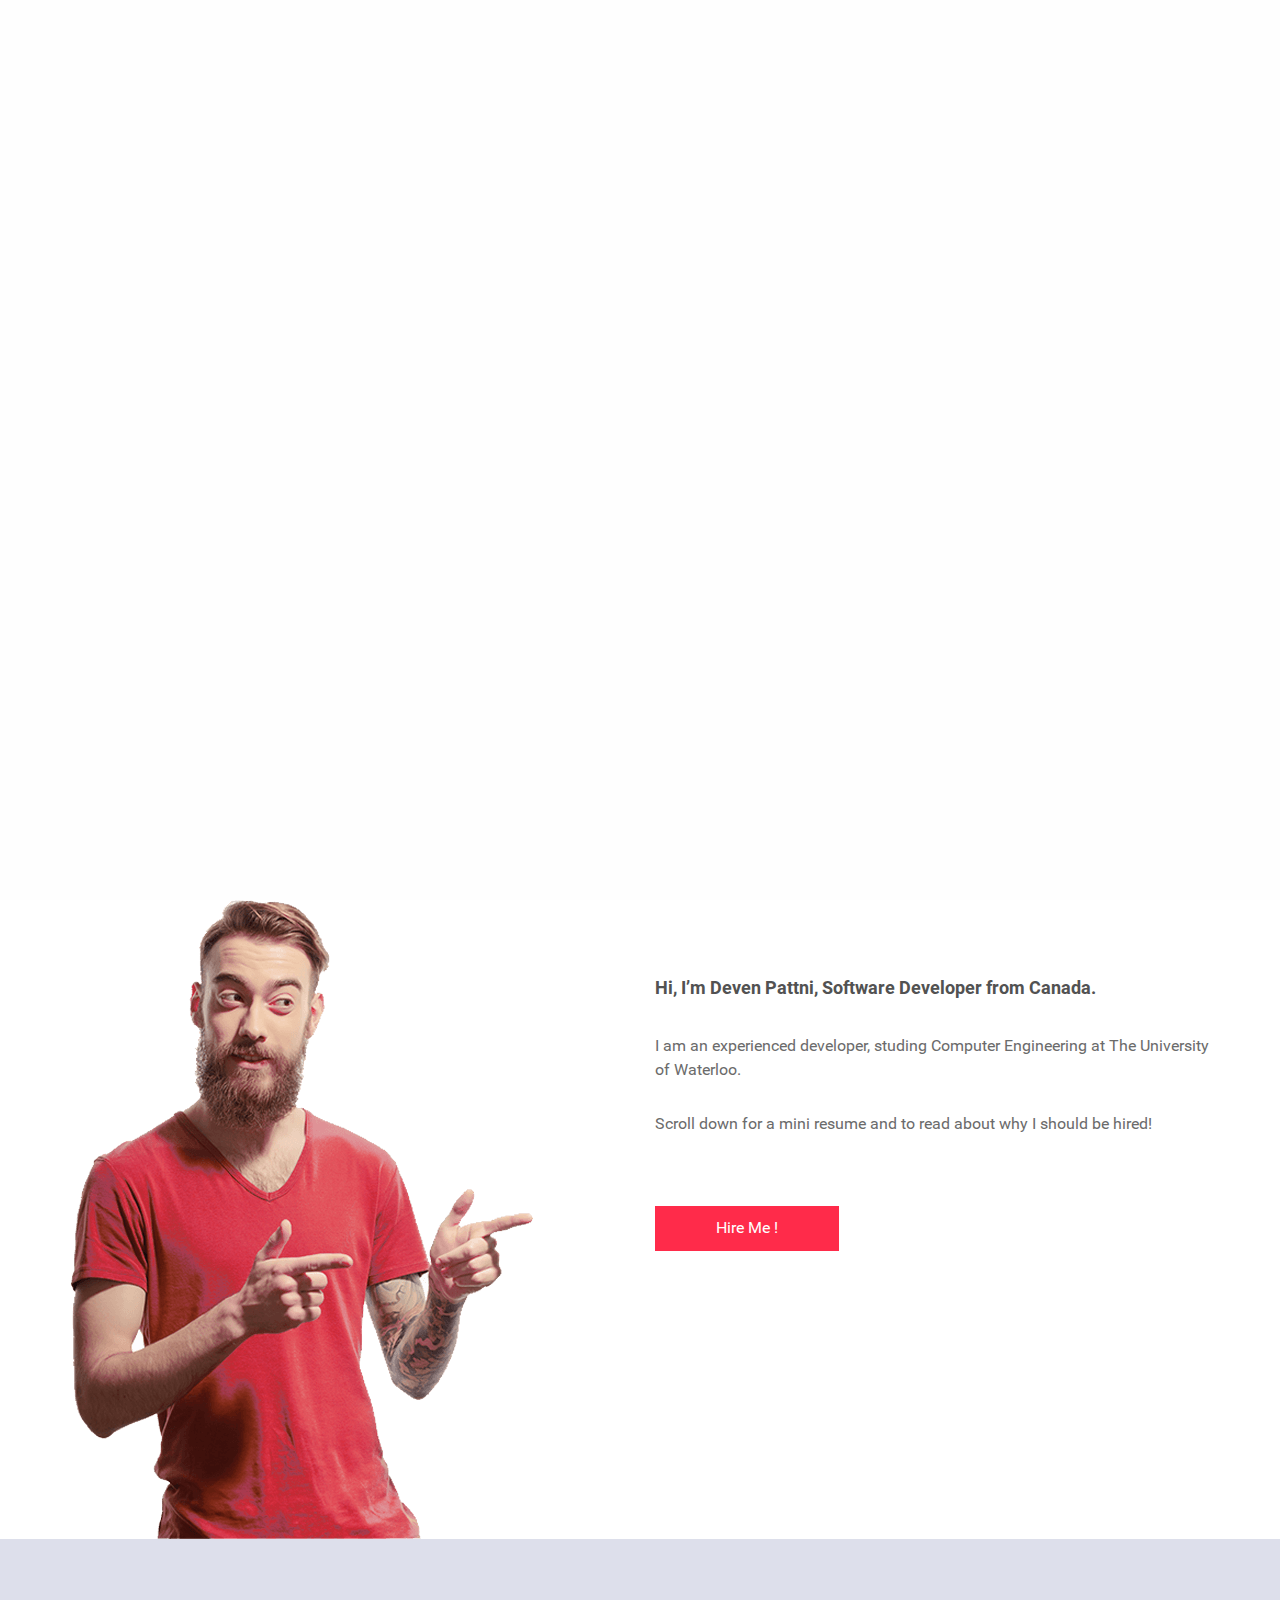
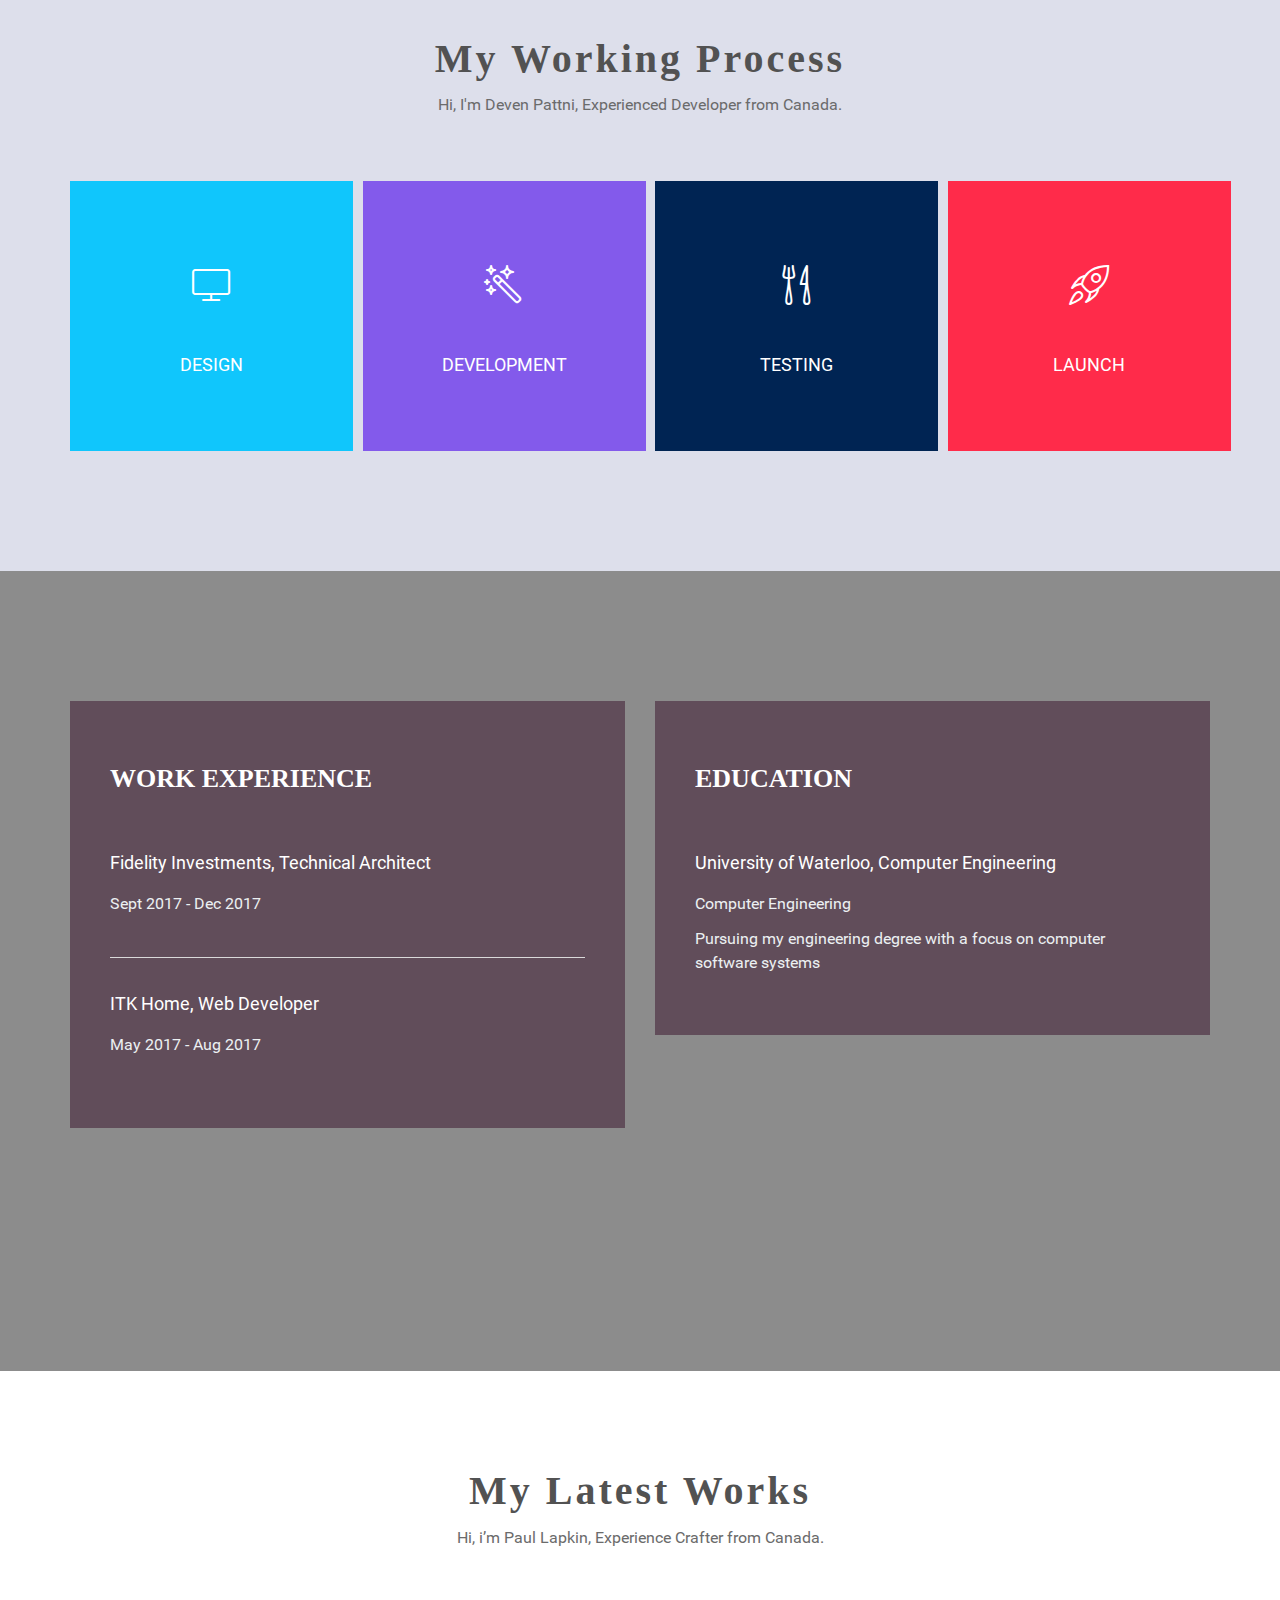
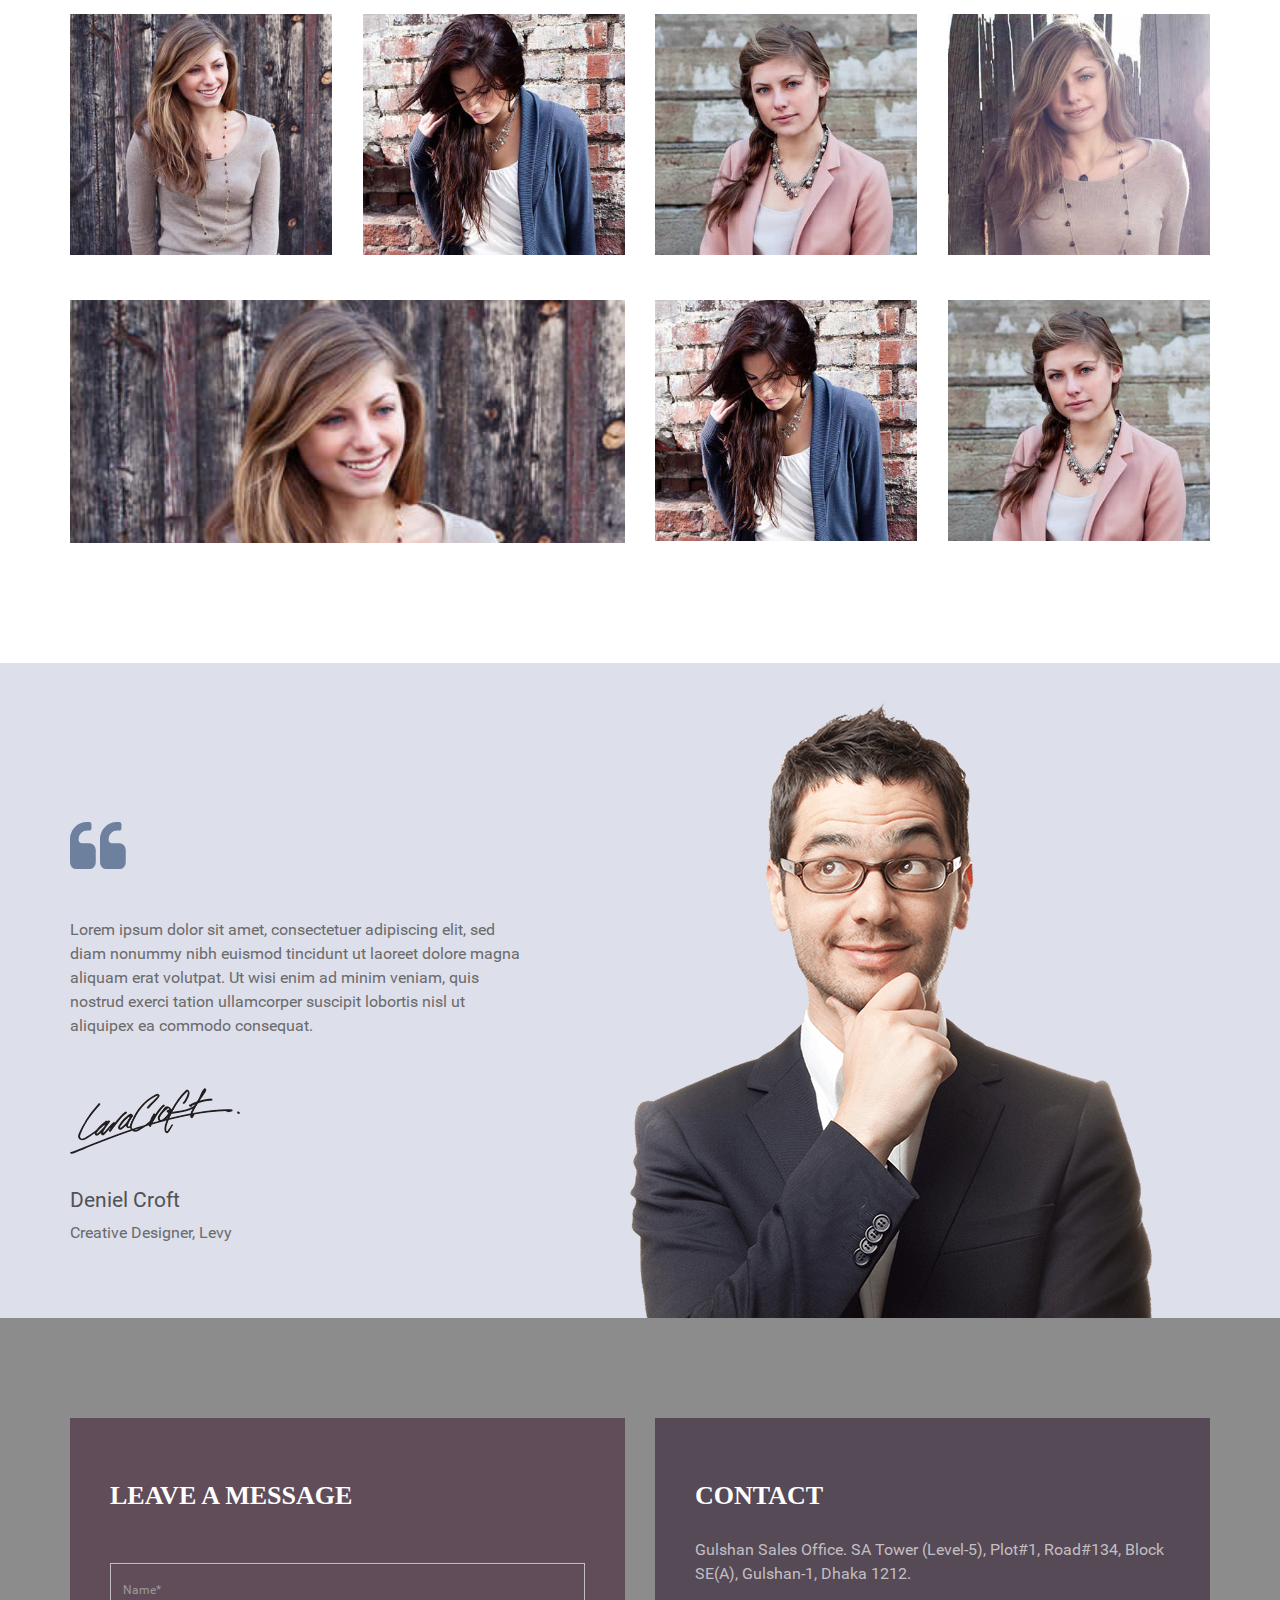
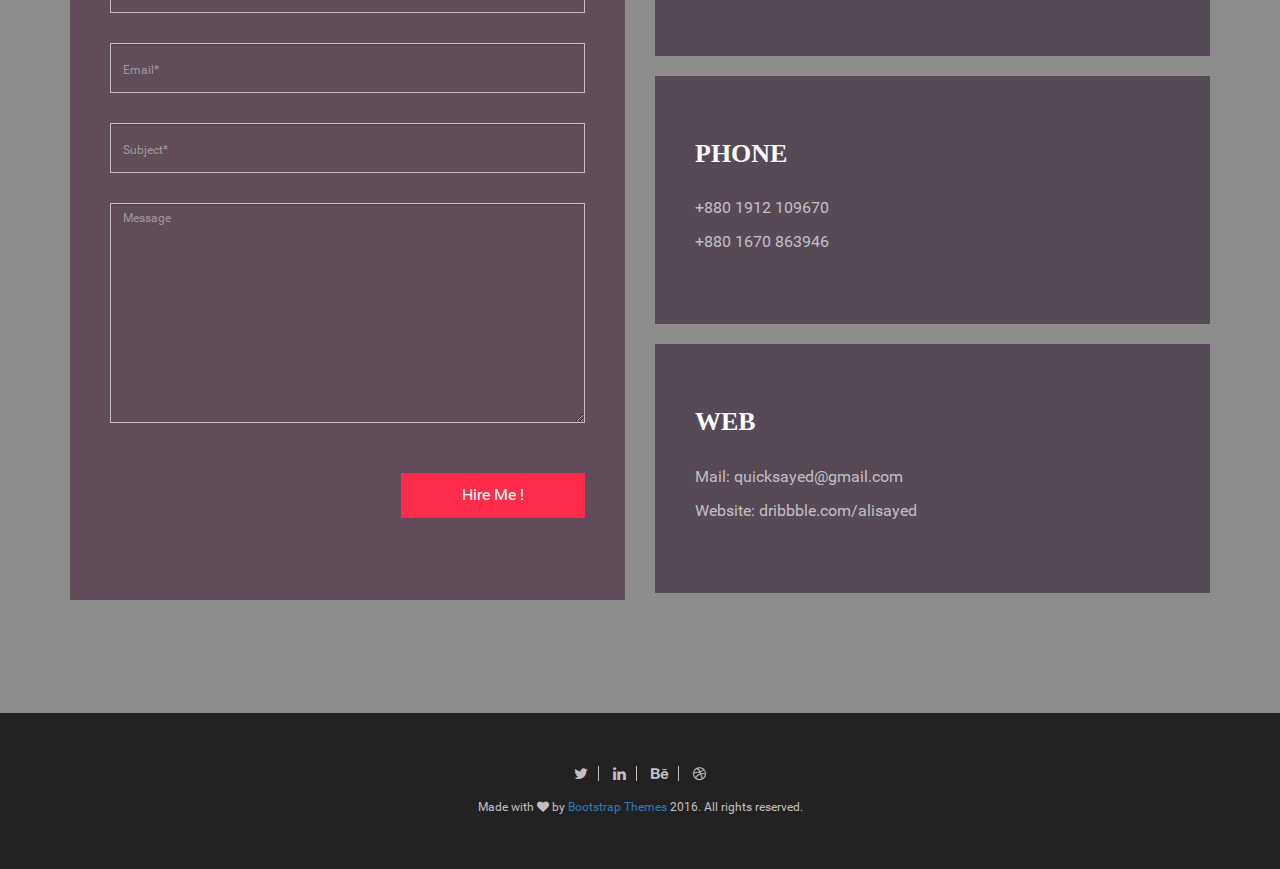
==== commit c8ea72fa: "content update" ====
--- a/index.html
+++ b/index.html
@@ -11,6 +11,9 @@
         <meta name="viewport" content="width=device-width, initial-scale=1">
         <link rel="apple-touch-icon" href="apple-touch-icon.png">
 
+        <!-- site icon -->
+		    <link rel="shortcut icon" type="image/x-icon" href="assets/images/site-icon.png">
+
         <link rel="stylesheet" href="assets/css/bootstrap.min.css">
         <!--        <link rel="stylesheet" href="assets/css/bootstrap-theme.min.css">-->
 
@@ -68,7 +71,7 @@
                             <div class="col-md-6 col-md-offset-3 col-sm-12 col-xs-12">
                                 <div class="home-content">
                                     <h1>Deven Pattni</h1>
-                                    <p>#Software Dev &nbsp; #User Experience &nbsp; #Creative Direction</p>
+                                    <p>Software Dev &nbsp; User Experience &nbsp; Creative Direction</p>
                                 </div>
                             </div>
                         </div>
@@ -94,7 +97,7 @@
                             <div class="about-content text-left">
                                 <h4>Hi, I’m Deven Pattni, Software Developer from Canada.</h4>
                                 <p>I am an experienced developer, studing Computer Engineering at The University of Waterloo.</p>
-                                <p> Duis autem vel eum iriure dolorin hendrerit in vulputate velit esse molestie consequat, vel illum dolore eu feugiat nulla facilisis at vero eros et accumsan et iusto odio dignissim qui blandit praesent luptatum zzril delenit augue duis dolore.</p>
+                                <p>Scroll down for a mini resume and to read about why I should be hired!</p>
                                 <a href="#" class="btn btn-default">Hire Me !</a>
                             </div>
                         </div>
@@ -181,13 +184,13 @@
                                     <div class="content-details content-border">
                                         <h5>Fidelity Investments, Technical Architect</h5>
                                         <h6>Sept 2017 - Dec 2017</h6>
-                                        <p>orem ipsum dolor sit amet, consectetuer adipiscing elit, sed diam nonummy nibh euismod tincidunt ut laoreet dolore magna aliquam erat volutpat.</p>
+                                        <p></p>
                                     </div>
 
                                     <div class="content-details">
                                         <h5>ITK Home, Web Developer</h5>
                                         <h6>May 2017 - Aug 2017</h6>
-                                        <p>orem ipsum dolor sit amet, consectetuer adipiscing elit, sed diam nonummy nibh euismod tincidunt ut laoreet dolore magna aliquam erat volutpat.</p>
+                                        <p></p>
                                     </div>
 
                                 </div>
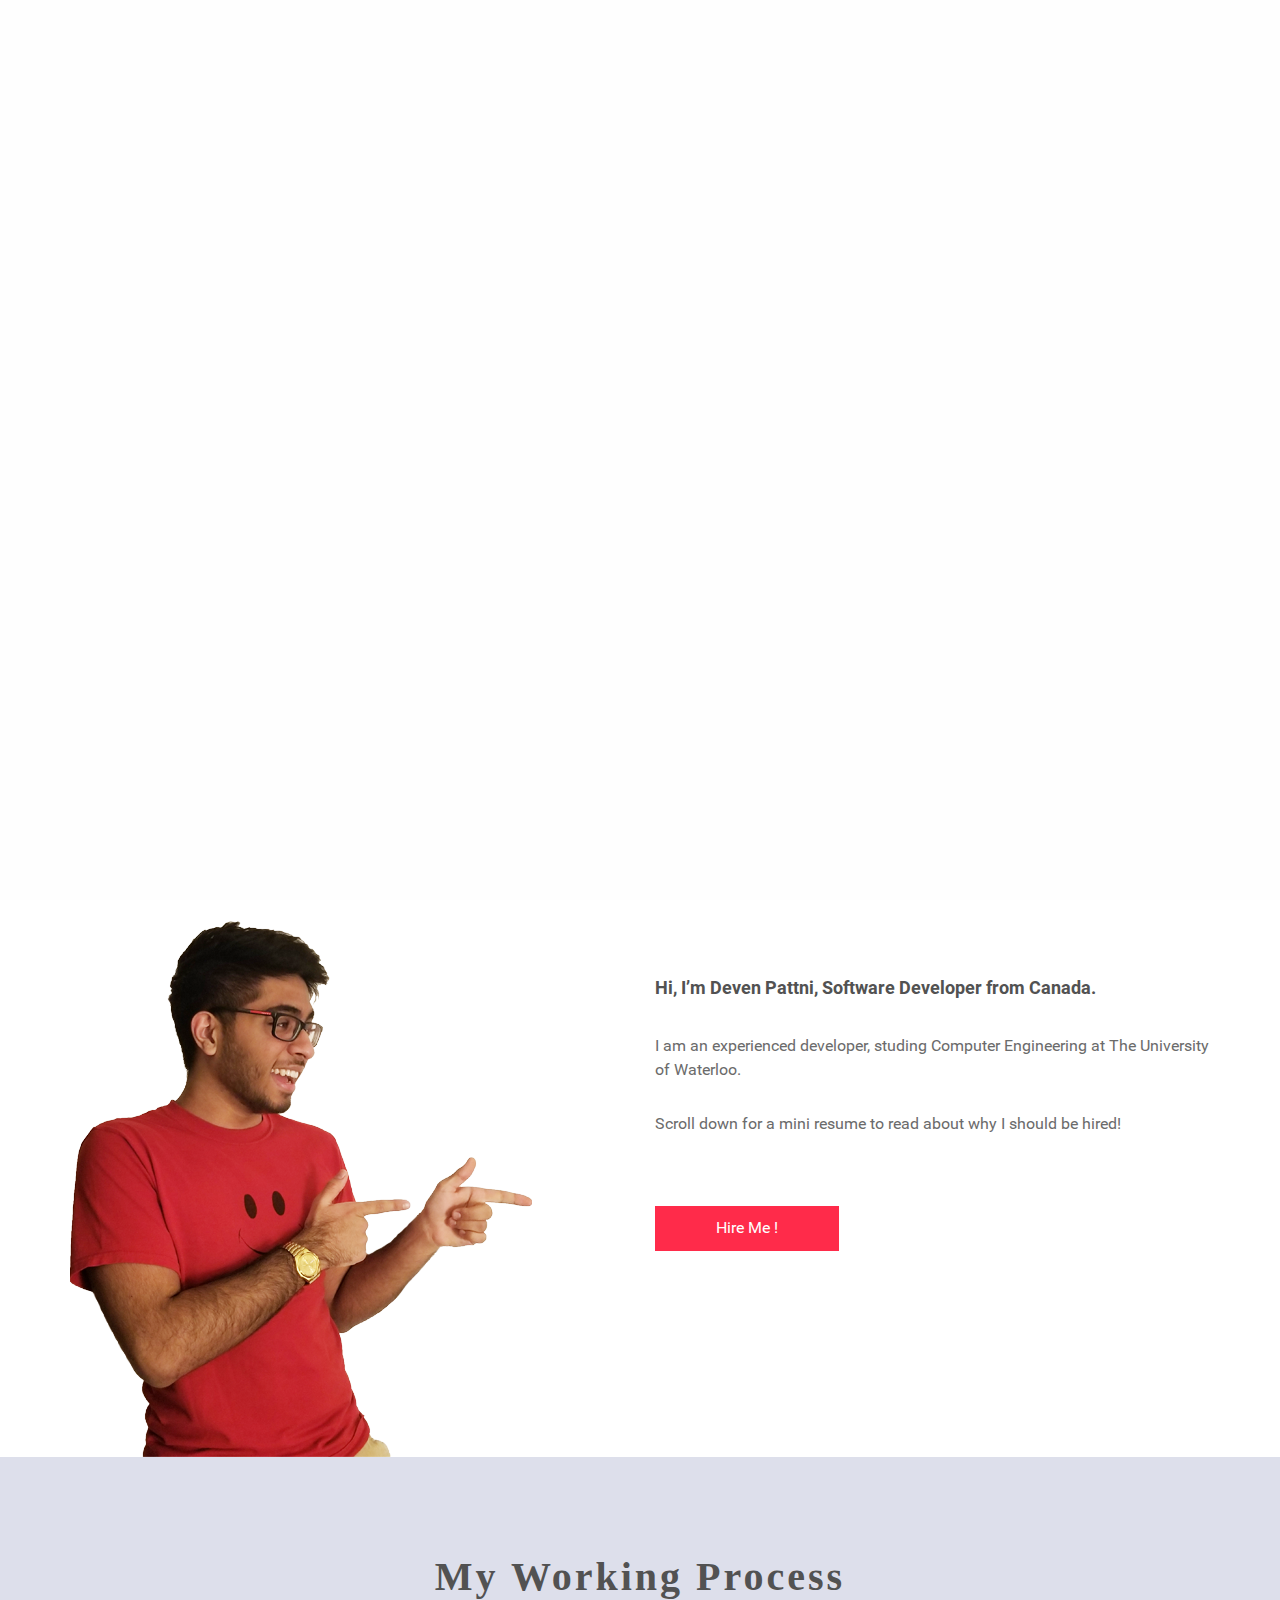
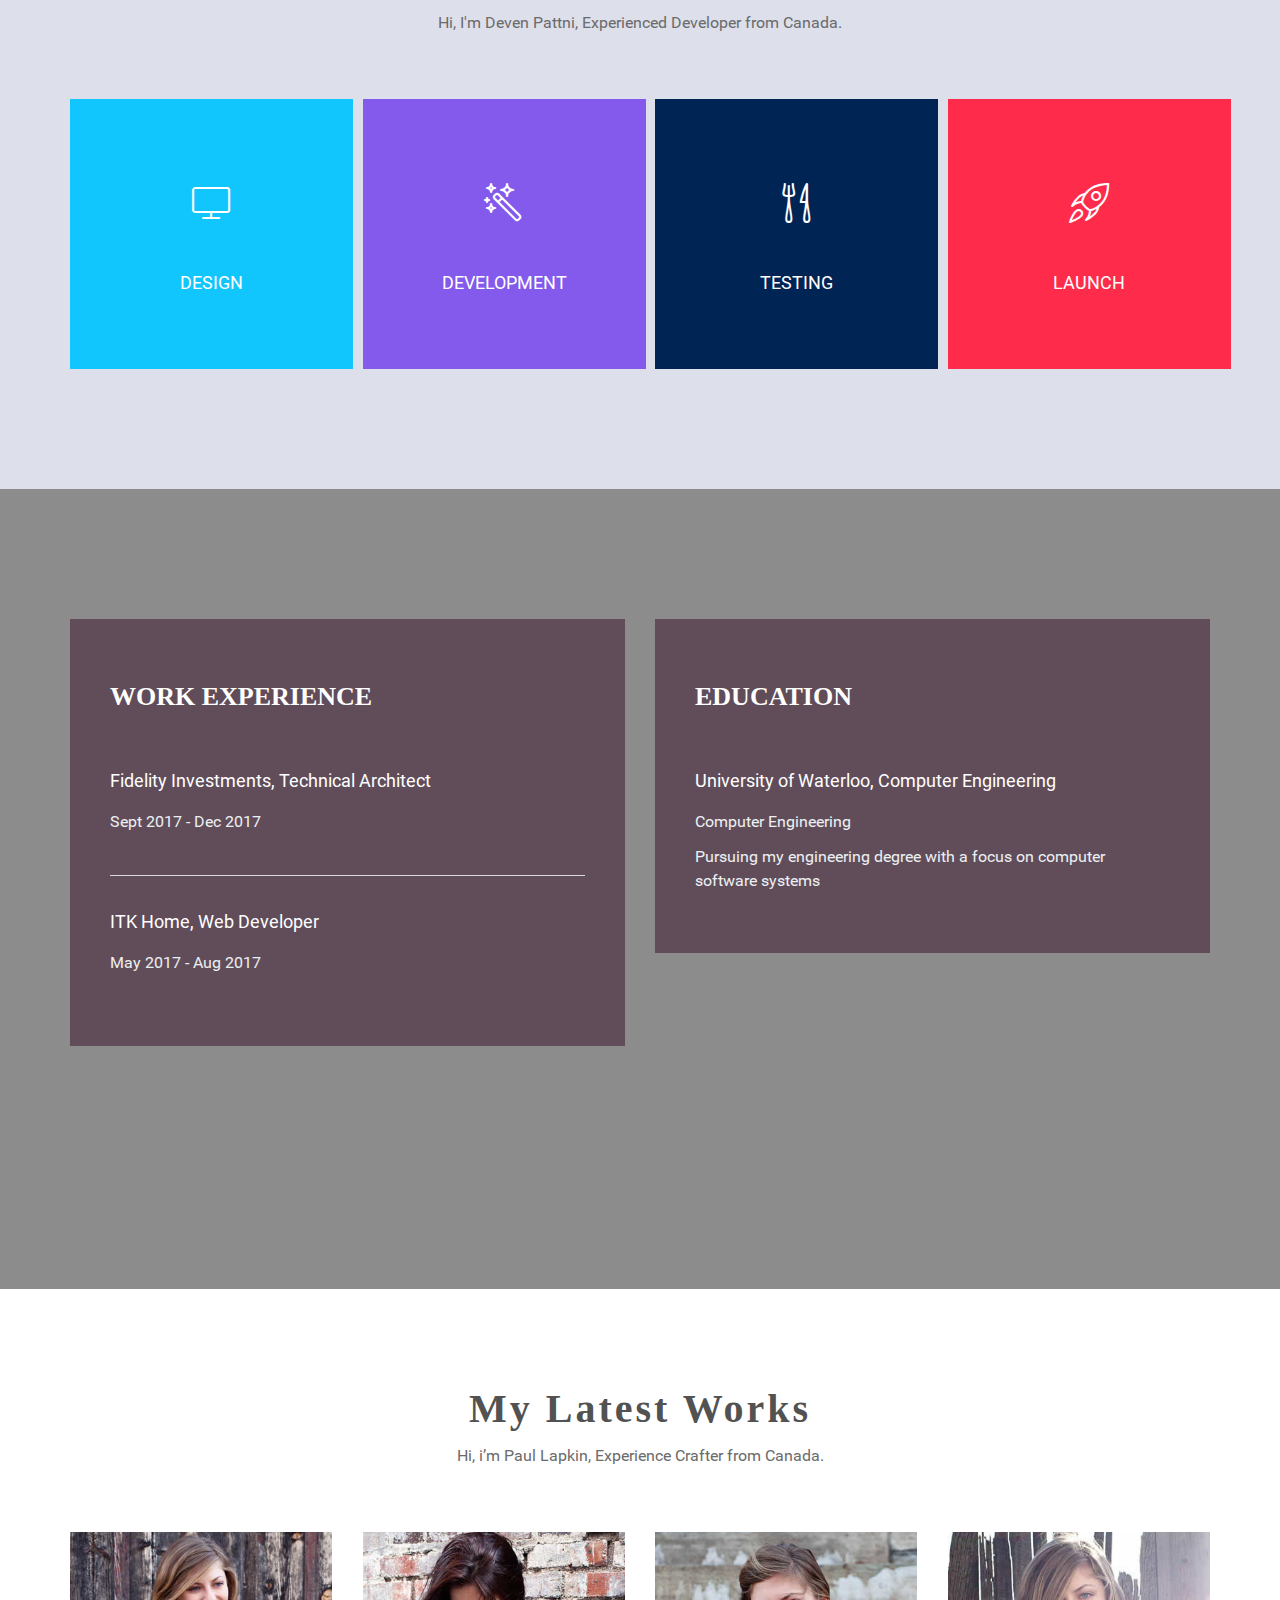
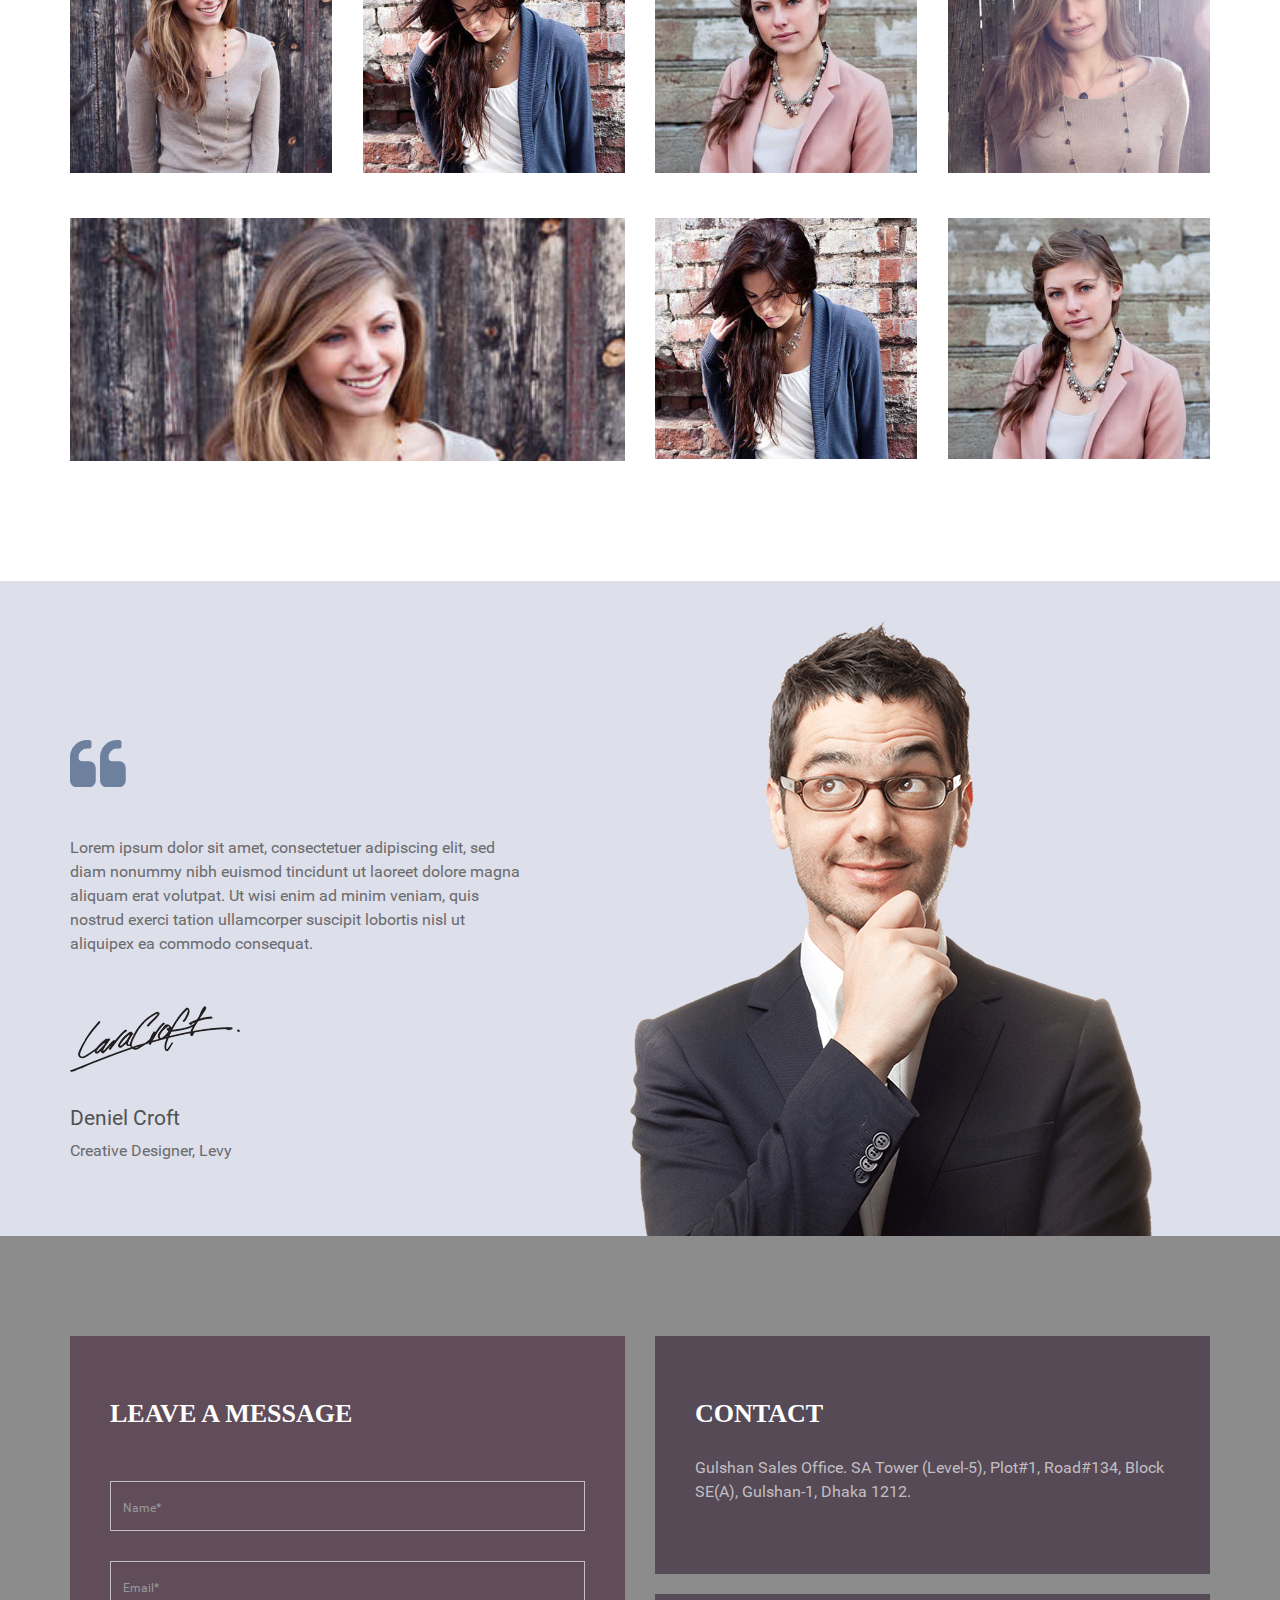
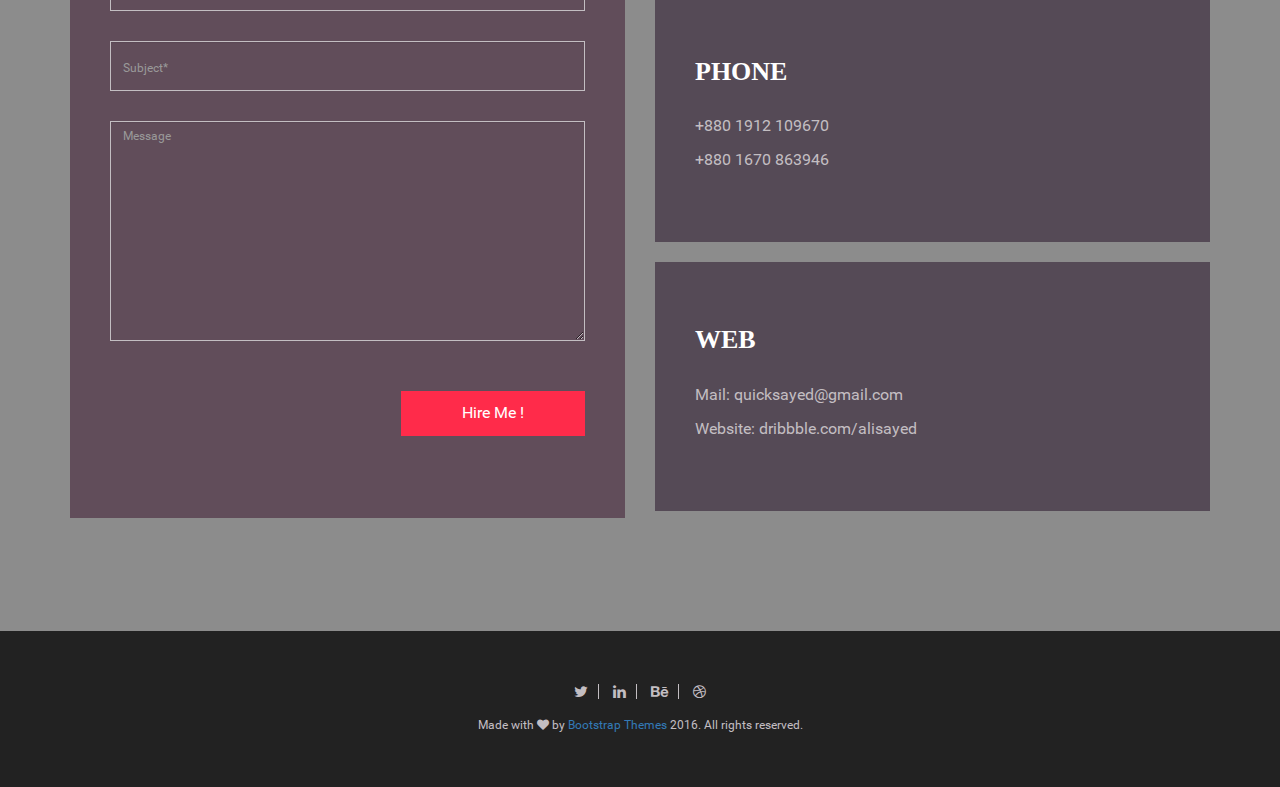
==== commit 633a99e4: "content update" ====
--- a/index.html
+++ b/index.html
@@ -4,6 +4,7 @@
 <!--[if IE 8]>         <html class="no-js lt-ie9" lang=""> <![endif]-->
 <!--[if gt IE 8]><!--> <html class="no-js" lang=""> <!--<![endif]-->
     <head>
+        <title>Deven Pattni</title>
         <meta charset="utf-8">
         <meta http-equiv="X-UA-Compatible" content="IE=edge,chrome=1">
         <title></title>
@@ -47,6 +48,7 @@
                 <li><a href="#features"><span>Features</span></a></li>
                 <li><a href="#experience"><span>Experience</span></a></li>
                 <li><a href="#portfolio"><span>Portfolio</span></a></li>
+                <li><a href="#contact"><span>Contact</span></a></li>
 
             </ul>
             <a href="#0" class="cd-close-menu">Close<span></span></a>
@@ -71,7 +73,7 @@
                             <div class="col-md-6 col-md-offset-3 col-sm-12 col-xs-12">
                                 <div class="home-content">
                                     <h1>Deven Pattni</h1>
-                                    <p>Software Dev &nbsp; User Experience &nbsp; Creative Direction</p>
+                                    <p>Software Developer &nbsp; Creative Designer</p>
                                 </div>
                             </div>
                         </div>
@@ -97,7 +99,7 @@
                             <div class="about-content text-left">
                                 <h4>Hi, I’m Deven Pattni, Software Developer from Canada.</h4>
                                 <p>I am an experienced developer, studing Computer Engineering at The University of Waterloo.</p>
-                                <p>Scroll down for a mini resume and to read about why I should be hired!</p>
+                                <p>Scroll down for a mini resume to read about why I should be hired!</p>
                                 <a href="#" class="btn btn-default">Hire Me !</a>
                             </div>
                         </div>
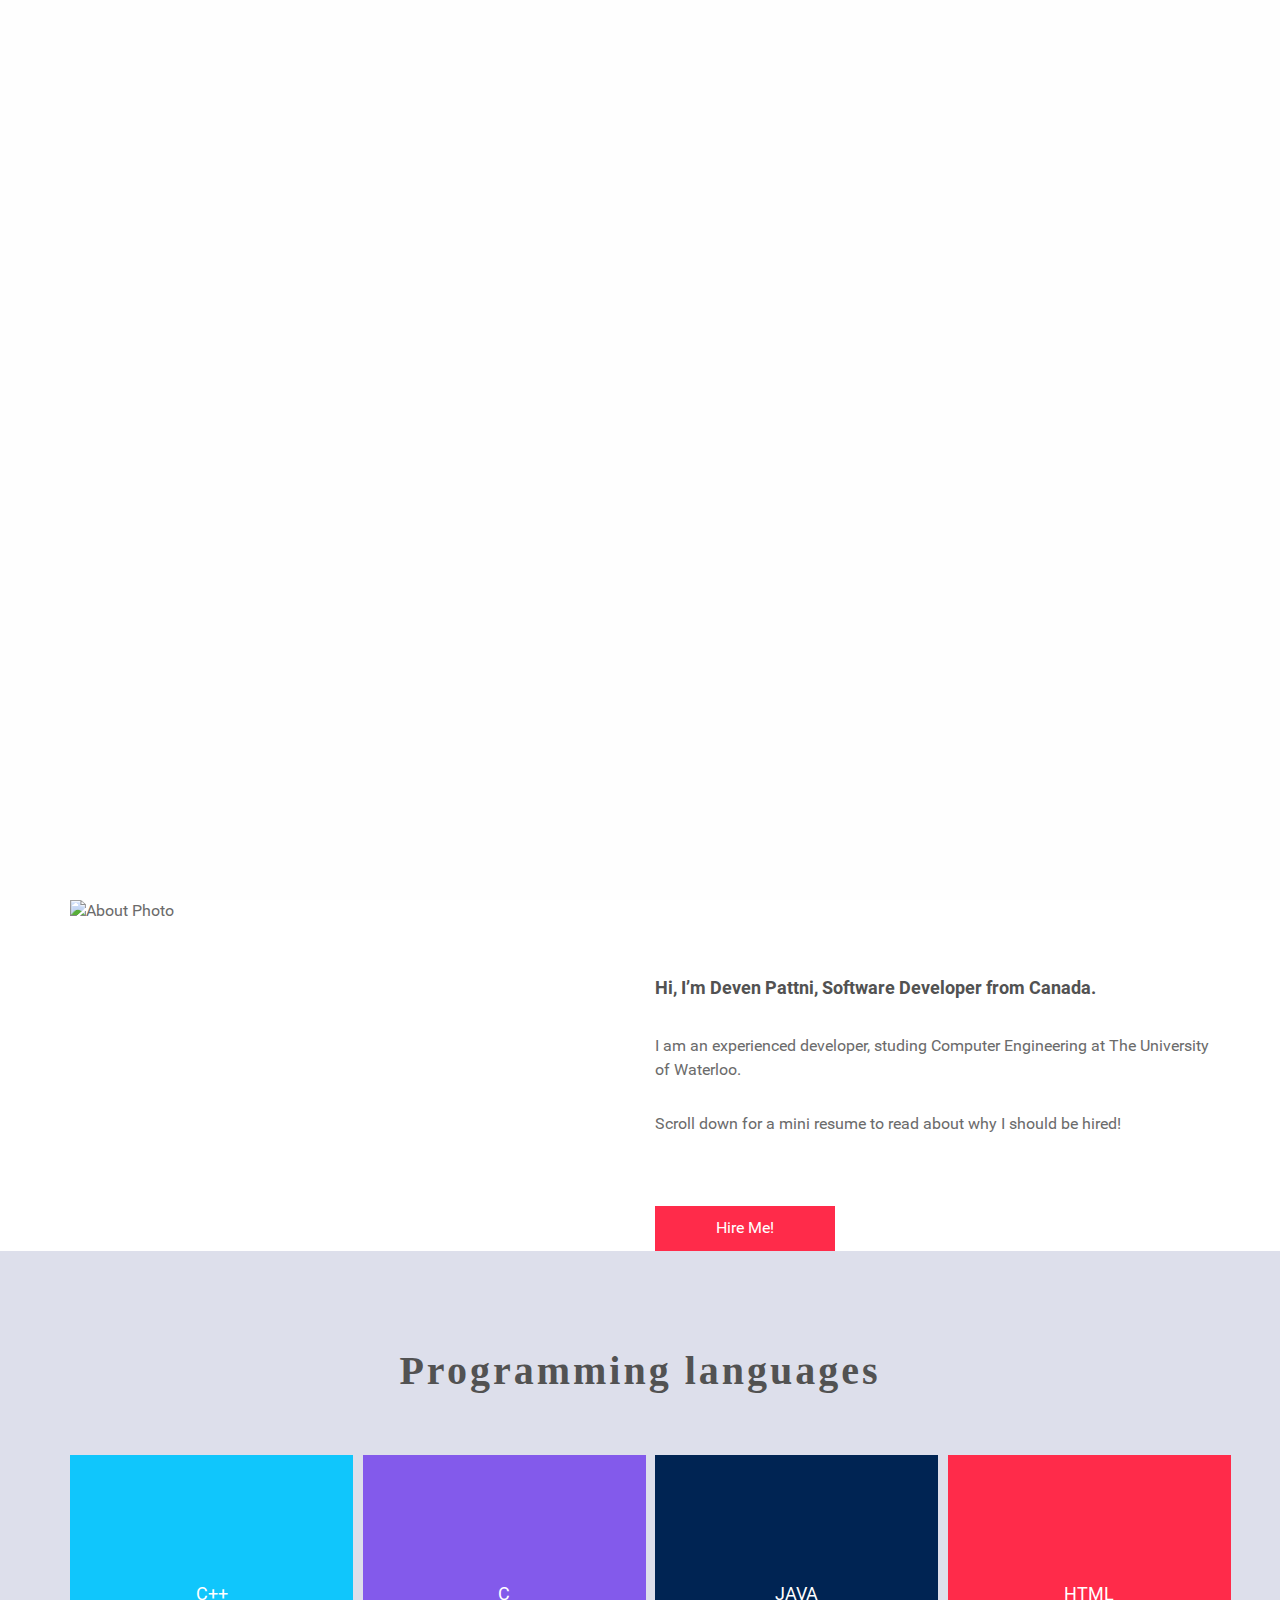
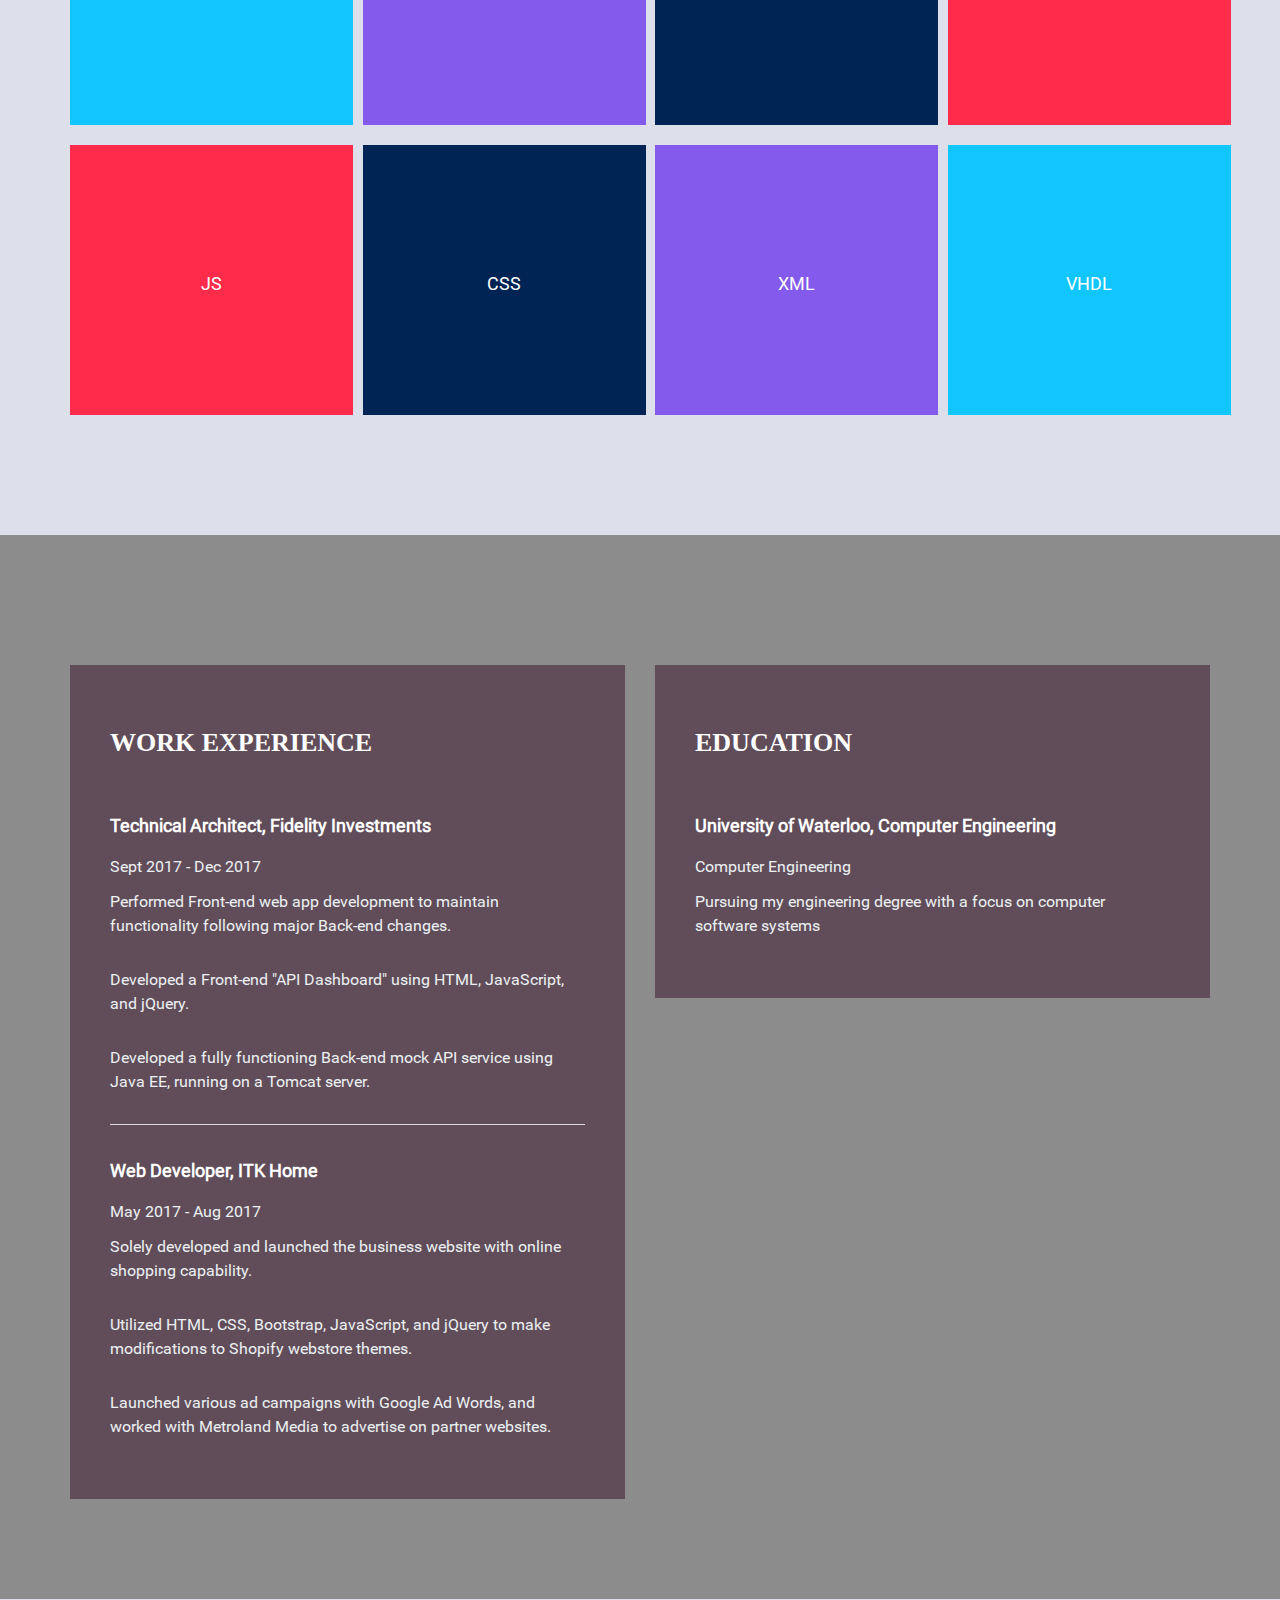
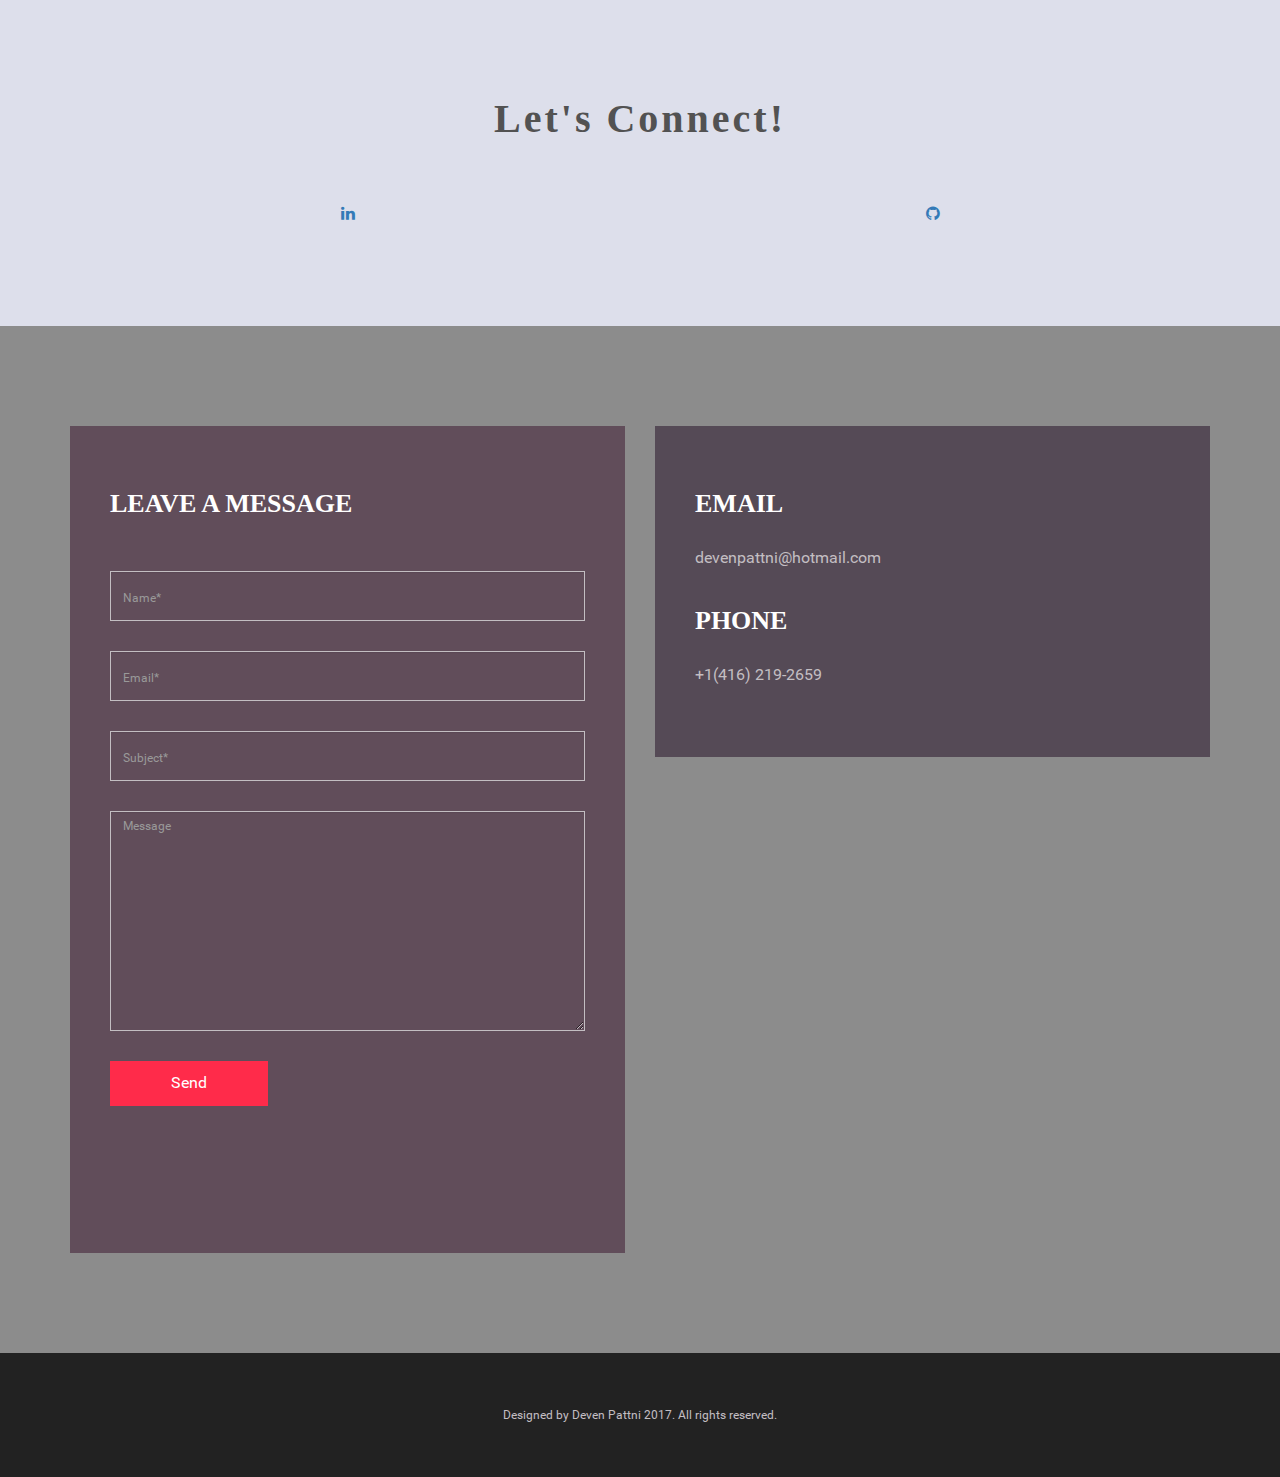
==== commit 55980b13: "content update" ====
--- a/index.html
+++ b/index.html
@@ -4,6 +4,18 @@
 <!--[if IE 8]>         <html class="no-js lt-ie9" lang=""> <![endif]-->
 <!--[if gt IE 8]><!--> <html class="no-js" lang=""> <!--<![endif]-->
     <head>
+
+        <!-- Global site tag (gtag.js) - Google Analytics -->
+        <script async src="https://www.googletagmanager.com/gtag/js?id=UA-111744048-1"></script>
+        <script>
+          window.dataLayer = window.dataLayer || [];
+          function gtag(){dataLayer.push(arguments);}
+          gtag('js', new Date());
+
+          gtag('config', 'UA-111744048-1');
+        </script>
+
+
         <title>Deven Pattni</title>
         <meta charset="utf-8">
         <meta http-equiv="X-UA-Compatible" content="IE=edge,chrome=1">
@@ -45,9 +57,9 @@
             <ul>
                 <li><a href="#home"><span>Home</span></a></li>
                 <li><a href="#about"><span>About Me</span></a></li>
-                <li><a href="#features"><span>Features</span></a></li>
+                <li><a href="#features"><span>Programming Languages</span></a></li>
                 <li><a href="#experience"><span>Experience</span></a></li>
-                <li><a href="#portfolio"><span>Portfolio</span></a></li>
+                <!--<li><a href="#portfolio"><span>Portfolio</span></a></li>-->
                 <li><a href="#contact"><span>Contact</span></a></li>
 
             </ul>
@@ -62,7 +74,7 @@
                         <div class="div-menu">
                             <header class="cd-header">
                                 <div id="cd-logo">
-                                    <a href="index.html"><img src="assets/images/logo.png" alt="Logo"></a>
+                                    <a href="javascript:history.go(0)"><img src="assets/images/logo.png" alt="Logo"></a>
                                 </div>
                                 <a class="cd-menu-trigger" href="#main-nav"><span></span></a>
                             </header>
@@ -91,7 +103,7 @@
 
                         <div class="col-md-6 col-sm-6 col-xs-12">
                             <div class="about-photo">
-                                <img src="assets/images/man.png" alt="About Photo" />
+                                <img src="assets/images/pointing.png" alt="About Photo" />
                             </div>
                         </div>
 
@@ -100,7 +112,7 @@
                                 <h4>Hi, I’m Deven Pattni, Software Developer from Canada.</h4>
                                 <p>I am an experienced developer, studing Computer Engineering at The University of Waterloo.</p>
                                 <p>Scroll down for a mini resume to read about why I should be hired!</p>
-                                <a href="#" class="btn btn-default">Hire Me !</a>
+                                <a href="#contact" class="btn btn-default">Hire Me!</a>
                             </div>
                         </div>
 
@@ -113,8 +125,7 @@
         <section id="features" class="sections lightbg">
 
             <div class="heading-content text-center">
-                <h3>My Working Process</h1>
-                    <p>Hi, I'm Deven Pattni, Experienced Developer from Canada.</p>
+                <h3>Programming languages</h1>
             </div>
 
             <div class="container text-center">
@@ -126,8 +137,7 @@
                             <div class="features-bg design">
 
                                 <div class="features-item">
-                                    <i class="lnr lnr-screen"></i>
-                                    <h6><a href="#">Design</a></h6>
+                                    <h6><a>C++</a></h6>
                                 </div>
 
                             </div>
@@ -137,8 +147,7 @@
                             <div class="features-bg development">
 
                                 <div class="features-item">
-                                    <i class="lnr lnr-magic-wand"></i>
-                                    <h6><a href="#">development</a></h6>
+                                    <h6><a >C</a></h6>
                                 </div>
 
                             </div>
@@ -148,8 +157,7 @@
                             <div class="features-bg testing">
 
                                 <div class="features-item">
-                                    <i class="lnr lnr-dinner"></i>
-                                    <h6><a href="#">Testing</a></h6>
+                                    <h6><a >Java</a></h6>
                                 </div>
 
                             </div>
@@ -159,8 +167,47 @@
                             <div class="features-bg launch">
 
                                 <div class="features-item">
-                                    <i class="lnr lnr-rocket"></i>
-                                    <h6><a href="#">Launch</a></h6>
+                                    <h6><a>html</a></h6>
+                                </div>
+
+                            </div>
+                        </div>
+
+                        <div class="col-md-3 col-sm-6 col-xs-12">
+                            <div class="features-bg launch">
+
+                                <div class="features-item">
+                                    <h6><a>js</a></h6>
+                                </div>
+
+                            </div>
+                        </div>
+
+                        <div class="col-md-3 col-sm-6 col-xs-12">
+                            <div class="features-bg testing">
+
+                                <div class="features-item">
+                                    <h6><a>css</a></h6>
+                                </div>
+
+                            </div>
+                        </div>
+
+                        <div class="col-md-3 col-sm-6 col-xs-12">
+                            <div class="features-bg development">
+
+                                <div class="features-item">
+                                    <h6><a>xml</a></h6>
+                                </div>
+
+                            </div>
+                        </div>
+
+                        <div class="col-md-3 col-sm-6 col-xs-12">
+                            <div class="features-bg design">
+
+                                <div class="features-item">
+                                    <h6><a>vhdl</a></h6>
                                 </div>
 
                             </div>
@@ -184,15 +231,19 @@
                                     <h4>Work Experience</h4>
 
                                     <div class="content-details content-border">
-                                        <h5>Fidelity Investments, Technical Architect</h5>
+                                        <h5><b>Technical Architect, Fidelity Investments</b></h5>
                                         <h6>Sept 2017 - Dec 2017</h6>
-                                        <p></p>
+                                        <p>Performed Front-end web app development to maintain functionality following major Back-end changes.</p>
+                                        <p>Developed a Front-end "API Dashboard" using HTML, JavaScript, and jQuery.</P>
+                                        <p>Developed a fully functioning Back-end mock API service using Java EE, running on a Tomcat server.</p>
                                     </div>
 
                                     <div class="content-details">
-                                        <h5>ITK Home, Web Developer</h5>
+                                        <h5><b>Web Developer, ITK Home</b></h5>
                                         <h6>May 2017 - Aug 2017</h6>
-                                        <p></p>
+                                        <p>Solely developed and launched the business website with online shopping capability.</p>
+                                        <p>Utilized HTML, CSS, Bootstrap, JavaScript, and jQuery to make modifications to Shopify webstore themes.</p>
+                                        <p>Launched various ad campaigns with Google Ad Words, and worked with Metroland Media to advertise on partner websites.</p>
                                     </div>
 
                                 </div>
@@ -204,97 +255,27 @@
                                     <h4>Education</h4>
 
                                     <div class="content-details ">
-                                        <h5>University of Waterloo, Computer Engineering</h5>
+                                        <h5><b>University of Waterloo, Computer Engineering</b></h5>
                                         <h6>Computer Engineering</h6>
                                         <p>Pursuing my engineering degree with a focus on computer software systems</p>
                                     </div>
 
-                                    <!--<div class="content-details">
-                                        <h5>Max Design & Art Institute</h5>
-                                        <h6>OCT 2013 - june 2015</h6>
-                                        <p>orem ipsum dolor sit amet, consectetuer adipiscing elit, sed diam nonummy nibh euismod tincidunt ut laoreet dolore magna aliquam erat volutpat.</p>
-                                    </div>-->
-
-                                </div>
-                            </div>
-
-                        </div>
-                    </div>
-                </div>
-            </div>
-        </section>
-
-        <!-- Sections -->
-        <section id="portfolio" class="sections">
-            <div class="container">
-
-                <div class="heading-content text-center">
-                    <h3>My Latest Works</h3>
-                    <p>Hi, i’m Paul Lapkin, Experience Crafter from Canada.</p>
-                </div>
-
-                <!-- Example row of columns -->
-                <div class="row">
-                    <div class="portfolio-wrapper">
-                        <div class="col-md-3 col-sm-6 col-xs-12">
-                            <div class="portfolio-item">
-                                <a href="assets/images/portfolio/pf1.jpg" class="portfolio-img"><img src="assets/images/portfolio/pf1.jpg" alt="" /></a>
-                            </div>
-                        </div>
-
-                        <div class="col-md-3 col-sm-6 col-xs-12">
-                            <div class="portfolio-item">
-                                <a href="assets/images/portfolio/pf2.jpg" class="portfolio-img"><img src="assets/images/portfolio/pf2.jpg" alt="" /></a>
-                            </div>
-                        </div>
-
-                        <div class="col-md-3 col-sm-6 col-xs-12">
-                            <div class="portfolio-item">
-                                <a href="assets/images/portfolio/pf3.jpg" class="portfolio-img"><img src="assets/images/portfolio/pf3.jpg" alt="" /></a>
-                            </div>
-                        </div>
-
-                        <div class="col-md-3 col-sm-6 col-xs-12">
-                            <div class="portfolio-item">
-                                <a href="assets/images/portfolio/pf4.jpg" class="portfolio-img"><img src="assets/images/portfolio/pf4.jpg" alt="" /></a>
-                            </div>
-                        </div>
-
-
-                    </div>
-                </div>
-
-                <div class="row">
-                    <div class="portfolio-wrapper2">
-                        <div class="col-md-6 col-sm-6 col-xs-12">
-                            <div class="portfolio-item width-img">
-                                <a href="assets/images/portfolio/pf1.jpg" class="portfolio-img"><img src="assets/images/portfolio/pf1.jpg" alt="" /></a>
-                            </div>
-                        </div>
-
-                        <div class="col-md-3 col-sm-6 col-xs-12">
-                            <div class="portfolio-item">
-                                <a href="assets/images/portfolio/pf2.jpg" class="portfolio-img"><img src="assets/images/portfolio/pf2.jpg" alt="" /></a>
-                            </div>
-                        </div>
-
-                        <div class="col-md-3 col-sm-6 col-xs-12">
-                            <div class="portfolio-item">
-                                <a href="assets/images/portfolio/pf3.jpg" class="portfolio-img"><img src="assets/images/portfolio/pf3.jpg" alt="" /></a>
-                            </div>
-                        </div>
-
-                    </div>
-                </div>
-
-
-            </div> <!-- /container -->
-        </section>
-
-        <!-- Sections -->
+
+                                </div>
+                            </div>
+
+                        </div>
+                    </div>
+                </div>
+            </div>
+        </section>
+
+
+        <!-- Sections -->
+        <!--
         <section id="testimonial" class="lightbg">
             <div class="container">
-                <!-- Example row of columns -->
+                <!-- Example row of columns ->
                 <div class="row">
                     <div class="testimonial-wrapper sections4">
 
@@ -303,7 +284,7 @@
 
                                 <div class="testimonial-quote">
                                     <i class="fa fa-quote-left"></i>
-                                    <p>Lorem ipsum dolor sit amet, consectetuer adipiscing elit, sed diam nonummy nibh euismod tincidunt ut laoreet dolore magna aliquam erat volutpat. Ut wisi enim ad minim veniam, quis nostrud exerci tation ullamcorper suscipit lobortis nisl ut aliquipex ea commodo consequat.</p>
+                                    <p>Deven is one of the hardest working students I have ever worked with. He is extremely knowledgable in many areas of Software Development and IT which even go much further beyond job requirements</p>
                                 </div>
 
                                 <div class="singnature">
@@ -311,8 +292,8 @@
                                 </div>
 
                                 <div class="regards-by">
-                                    <h5>Deniel Croft</h5>
-                                    <p>Creative Designer, Levy</p>
+                                    <h5>Name</h5>
+                                    <p>Position, Company Name</p>
                                 </div>
 
                             </div>
@@ -326,8 +307,50 @@
 
                     </div>
                 </div>
+            </div> <!-- /container ->
+        </section>
+        -->
+
+
+
+        <!-- Sections -->
+        <section id="links" class="sections lightbg">
+
+            <div class="heading-content text-center">
+                <h3>Let's Connect!</h1>
+            </div>
+
+            <div class="container text-center">
+                <!-- Example row of columns -->
+                <div class="row">
+                    <div class="links-wrapper">
+
+                        <div class="col-md-6 col-sm-6 col-xs-12">
+                          <a href="https://www.linkedin.com/in/deven-pattni">
+                            <div class="links-bg linkedin">
+                                <div class="links-item">
+                                    <i class="fa fa-linkedin"></i>
+                                </div>
+                            </div>
+                          </a>
+                        </div>
+
+                        <div class="col-md-6 col-sm-6 col-xs-12">
+                          <a href="https://github.com/devpatt">
+                            <div class="links-bg git">
+                                <div class="links-item">
+                                    <i class="fa fa-github"></i>
+                                </div>
+                            </div>
+                          </a>
+                        </div>
+
+                    </div>
+                </div>
             </div> <!-- /container -->
         </section>
+
+
 
         <!-- Sections -->
         <section id="contact" class="contact">
@@ -340,26 +363,26 @@
                                 <div class="contact-area">
 
                                     <h4>Leave a message</h4>
-                                    <form>
+                                    <form method="post" action="https://formspree.io/devenpattni@hotmail.com">
 
                                         <div class="form-group">
-                                            <input type="text" class="form-control" placeholder="Name*">
+                                            <input type="text" class="form-control" placeholder="Name*" name="name">
                                         </div>
 
                                         <div class="form-group">
-                                            <input type="email" class="form-control" placeholder="Email*">
+                                            <input type="email" class="form-control" placeholder="Email*" name="email">
                                         </div>
 
                                         <div class="form-group">
-                                            <input type="text" class="form-control" placeholder="Subject*">
+                                            <input type="text" class="form-control" placeholder="Subject*" name="_subject">
                                         </div>
 
                                         <div class="form-group">
-                                            <textarea rows="9" class="form-control" placeholder="Message"></textarea>
+                                            <textarea rows="9" class="form-control" placeholder="Message" name="message"></textarea>
                                         </div>
 
-
-                                        <a type="submit" class="btn btn-default">Hire Me !</a>
+                                        <!--<a type="submit" class="btn btn-default">Hire Me !</a>-->
+                                        <input type="submit" value="Send" class="btn btn-default">
 
                                     </form>
 
@@ -370,20 +393,11 @@
                                 <div class="contact-details-area">
 
                                     <div class="contact-details">
-                                        <h4>Contact</h4>
-                                        <p>Gulshan Sales Office. SA Tower (Level-5), Plot#1, Road#134, Block SE(A), Gulshan-1, Dhaka 1212.</p>
-                                    </div>
-
-                                    <div class="contact-details">
+                                        <h4>Email</h4>
+                                        <p>devenpattni@hotmail.com</p>
+                                        <br>
                                         <h4>Phone</h4>
-                                        <p>+880 1912 109670</p>
-                                        <p>+880 1670 863946</p>
-                                    </div>
-
-                                    <div class="contact-details">
-                                        <h4>Web</h4>
-                                        <p>Mail: quicksayed@gmail.com</p>
-                                        <p>Website: dribbble.com/alisayed</p>
+                                        <p>+1(416) 219-2659</p>
                                     </div>
 
                                 </div>
@@ -403,14 +417,12 @@
                     <div class="col-md-6 col-md-offset-3 col-sm-12 col-xs-12">
                         <div class="main-footer">
 
-                            <div class="social">
-                                <a href="#"><i class="fa fa-twitter"></i></a>
+                            <!--<div class="social">
                                 <a href="#"><i class="fa fa-linkedin"></i></a>
-                                <a href="#"><i class="fa fa-behance"></i></a>
-                                <a href="#"><i class="fa dribbble fa-dribbble"></i></a>
-                            </div>
-
-                            <p>Made with <i class="fa fa-heart"></i> by <a target="_blank" href="http://bootstrapthemes.co"> Bootstrap Themes </a>2016. All rights reserved.</p>
+                                <a href="#"><i class="fa fa-github last"></i></a>
+                            </div>-->
+
+                            <p>Designed by Deven Pattni 2017. All rights reserved.</p>
 
                         </div>
                     </div>
@@ -425,7 +437,7 @@
 
         <script src="assets/js/plugins.js"></script>
         <script src="assets/js/jquery.magnific-popup.js"></script>
-        <script src="assets/js/modernizr.js"></script>
+        <!--<script src="assets/js/modernizr.js"></script>-->
 
         <script src="assets/js/main.js"></script>
     </body>
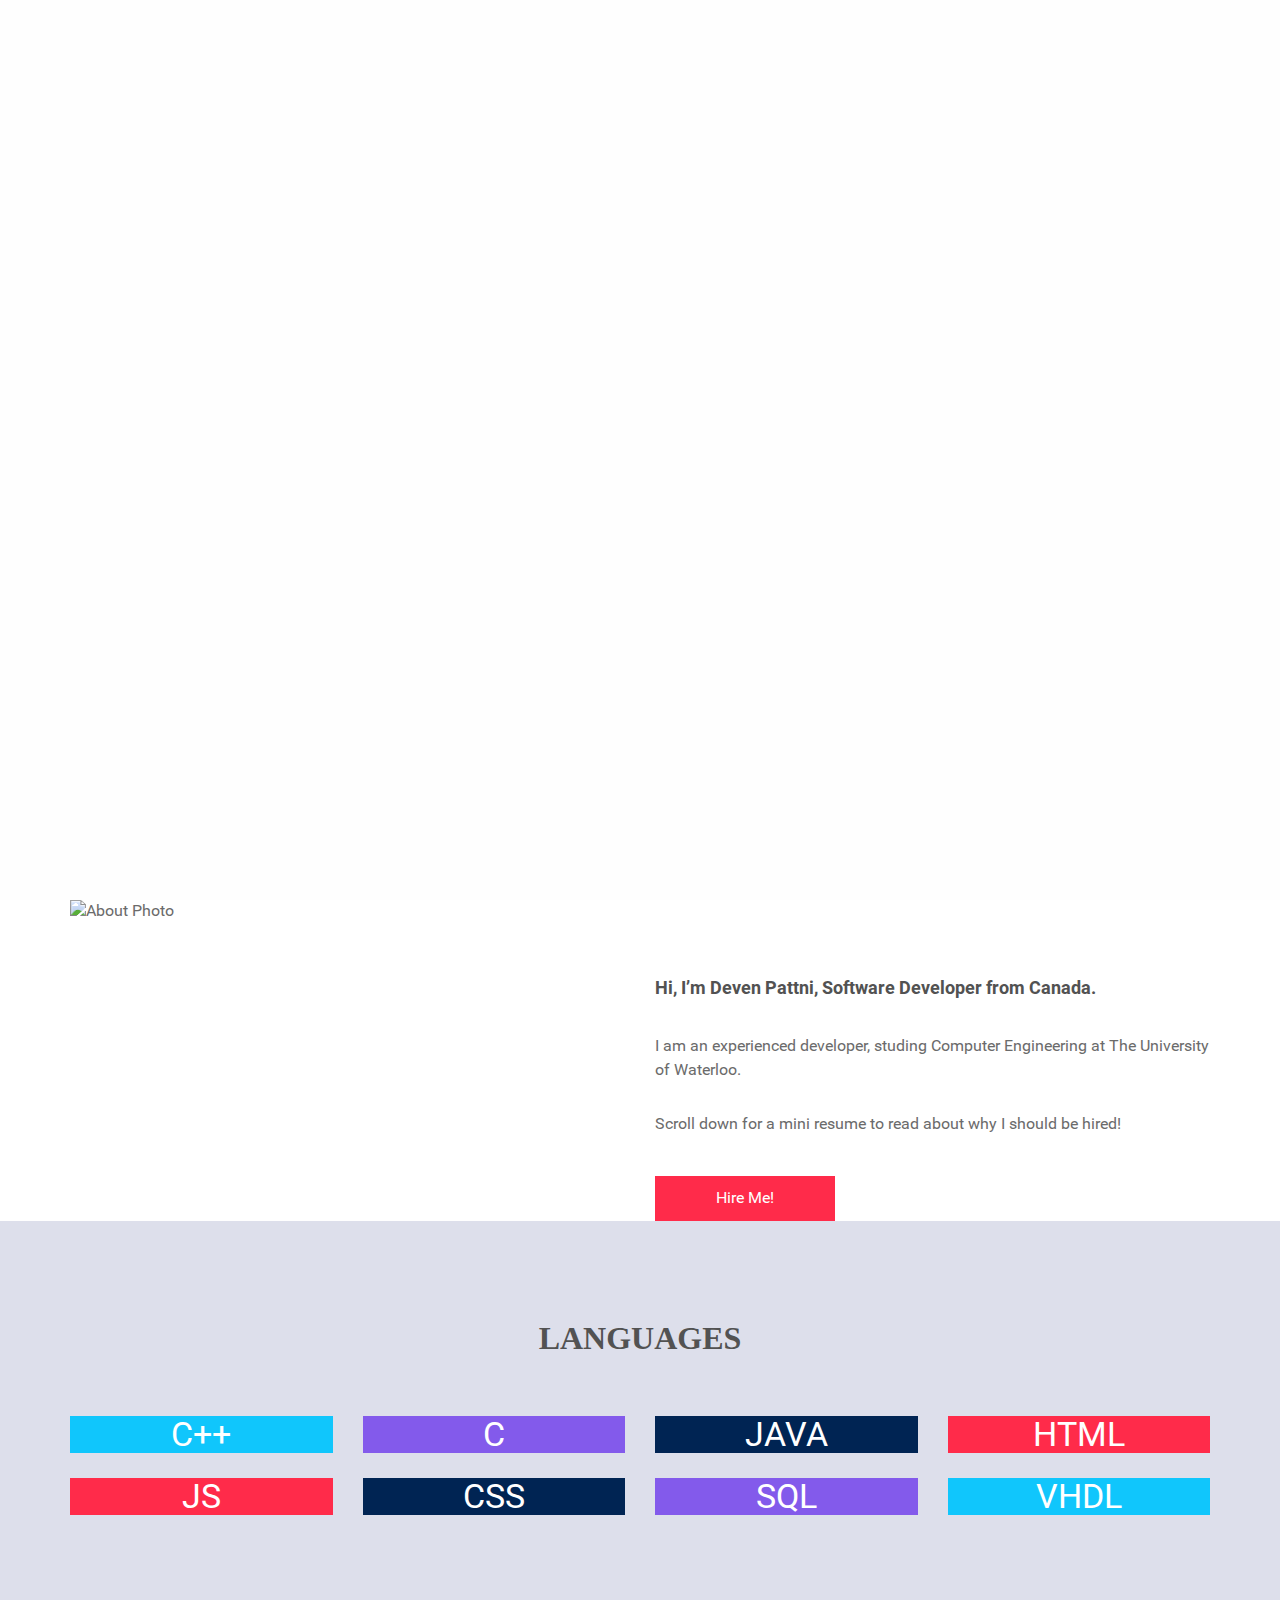
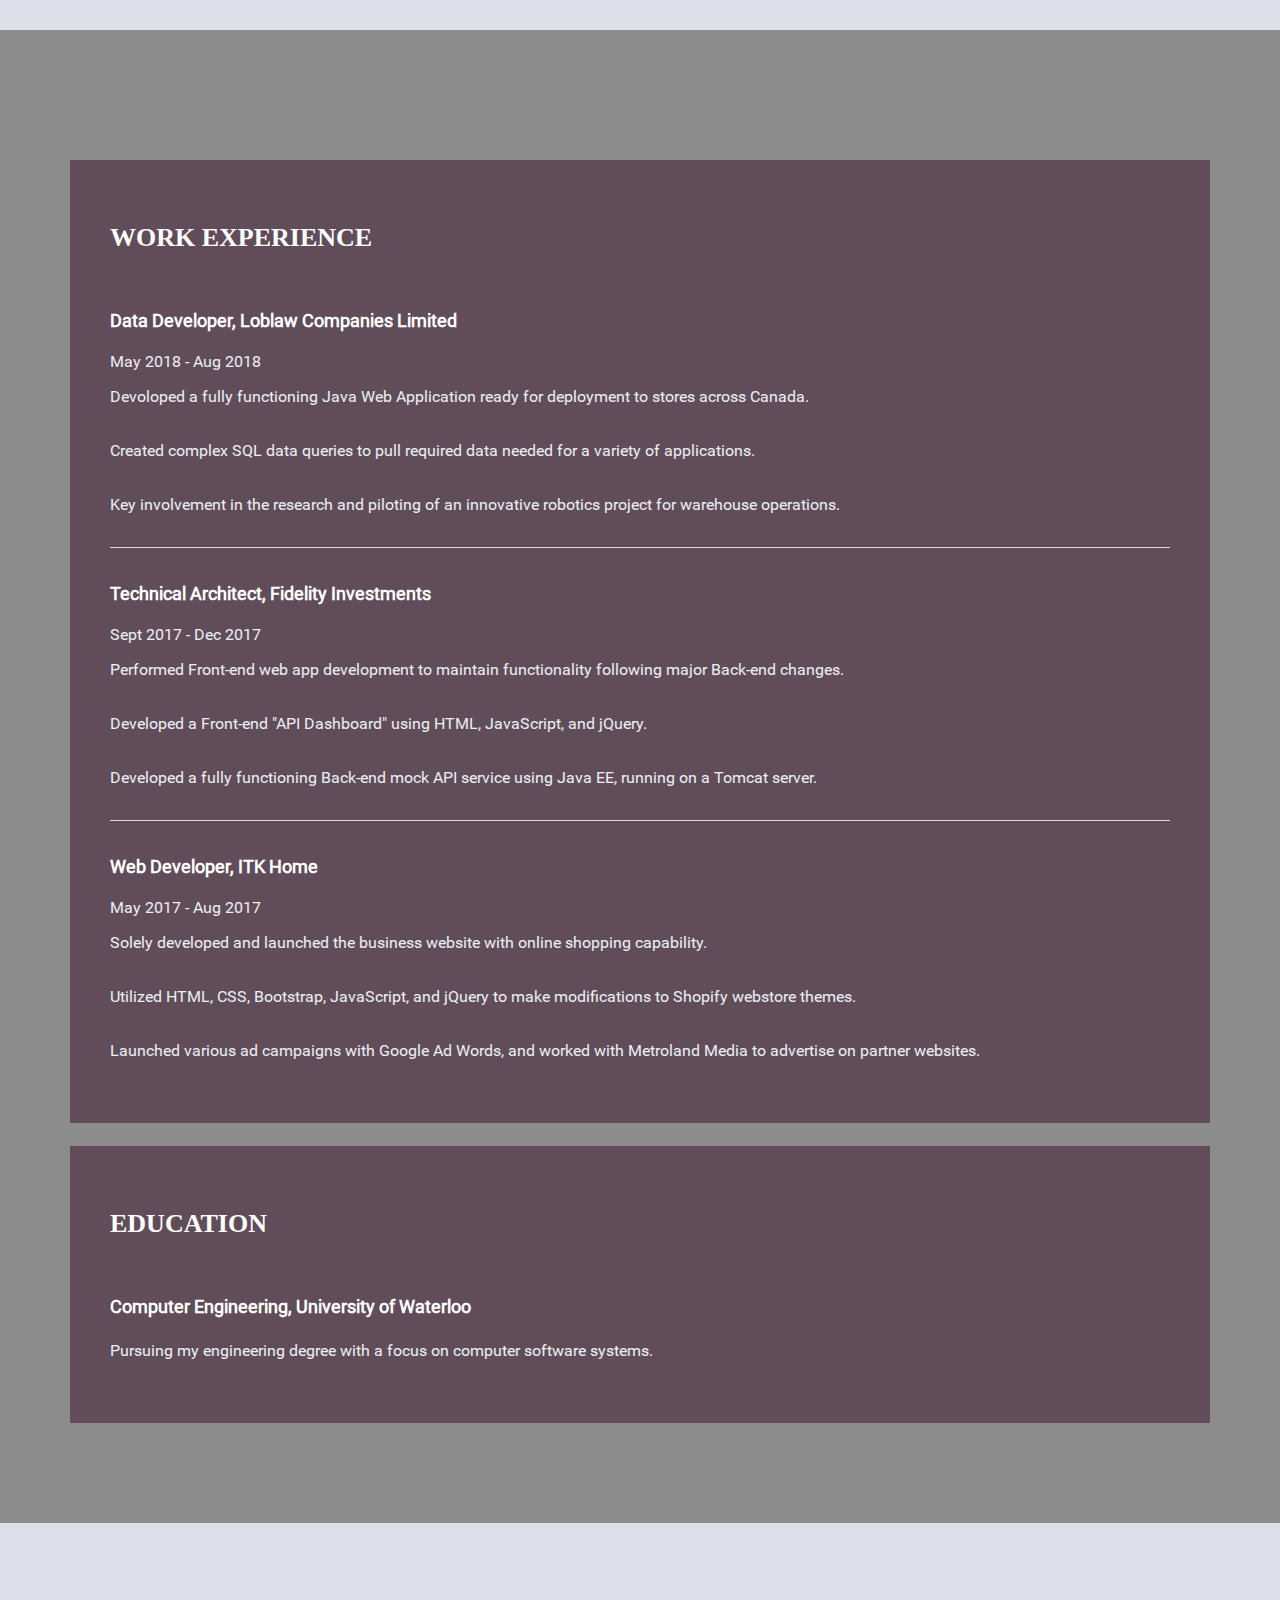
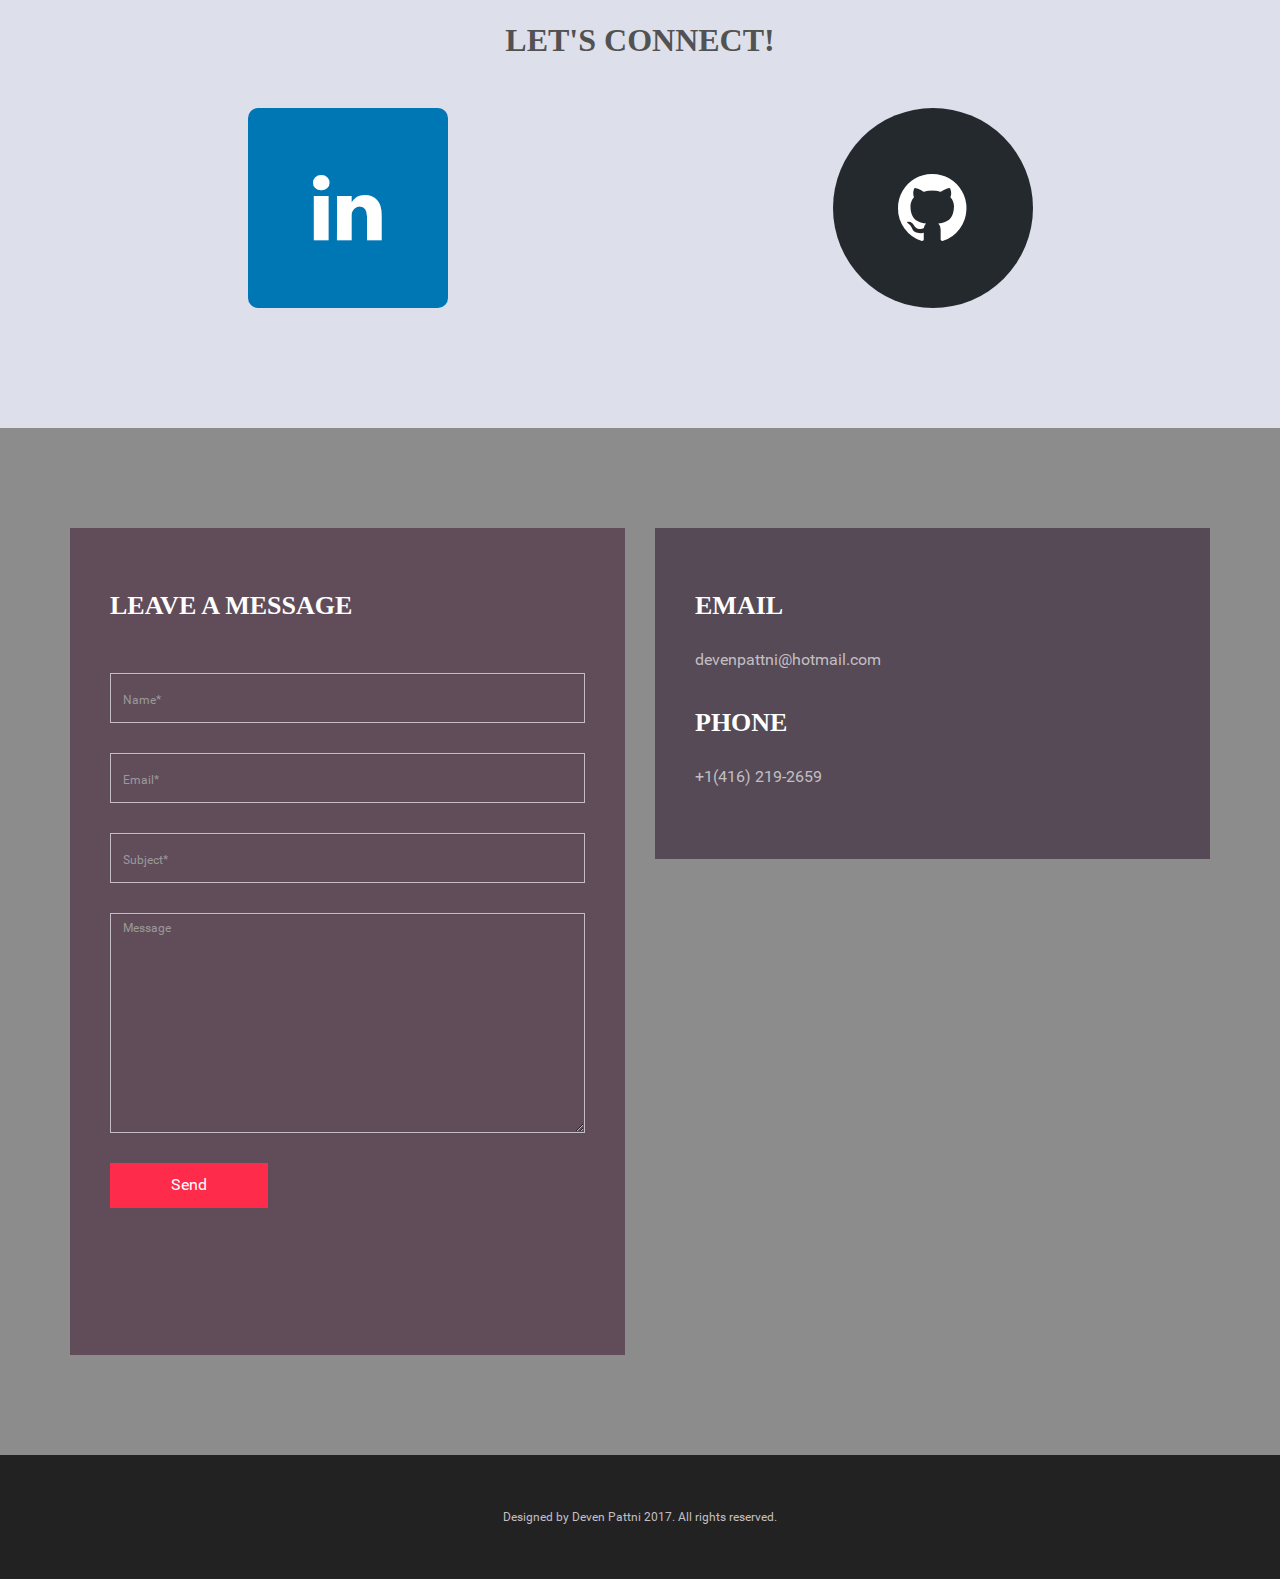
==== commit 8e9101c5: "resume update" ====
--- a/index.html
+++ b/index.html
@@ -19,7 +19,7 @@
         <title>Deven Pattni</title>
         <meta charset="utf-8">
         <meta http-equiv="X-UA-Compatible" content="IE=edge,chrome=1">
-        <title></title>
+
         <meta name="description" content="">
         <meta name="viewport" content="width=device-width, initial-scale=1">
         <link rel="apple-touch-icon" href="apple-touch-icon.png">
@@ -94,7 +94,7 @@
             </div>
         </header>
 
-        <!-- Sections -->
+        <!-- About Section -->
         <section id="about" class="sections3">
             <div class="container">
                 <!-- Example row of columns -->
@@ -118,14 +118,14 @@
 
                     </div>
                 </div>
-            </div> <!-- /container -->
+            </div>
         </section>
 
-        <!-- Sections -->
+        <!-- Languages Section -->
         <section id="features" class="sections lightbg">
 
-            <div class="heading-content text-center">
-                <h3>Programming languages</h1>
+            <div class="features-heading text-center">
+                <h4>languages</h4>
             </div>
 
             <div class="container text-center">
@@ -197,7 +197,7 @@
                             <div class="features-bg development">
 
                                 <div class="features-item">
-                                    <h6><a>xml</a></h6>
+                                    <h6><a>sql</a></h6>
                                 </div>
 
                             </div>
@@ -215,20 +215,27 @@
 
                     </div>
                 </div>
-            </div> <!-- /container -->
+            </div>
         </section>
 
-        <!-- Sections -->
+        <!-- Experience Section -->
         <section id="experience" class="experience">
             <div class="overlay sections">
                 <div class="container">
-                    <div class="row">
-                        <div class="experience-wrapper">
-
-                            <div class="col-md-6 col-sm-6 col-xs-12">
+                    <div class="experience-wrapper">
+                        <div class="row">
+                            <div class="col-md-12 col-sm-12 col-xs-12">
                                 <div class="experience-content">
 
                                     <h4>Work Experience</h4>
+
+                                    <div class="content-details content-border">
+                                        <h5><b>Data Developer, Loblaw Companies Limited</b></h5>
+                                        <h6>May 2018 - Aug 2018</h6>
+                                        <p>Devoloped a fully functioning Java Web Application ready for deployment to stores across Canada.</p>
+                                        <p>Created complex SQL data queries to pull required data needed for a variety of applications.</p>
+                                        <p>Key involvement in the research and piloting of an innovative robotics project for warehouse operations.</p>
+                                    </div>
 
                                     <div class="content-details content-border">
                                         <h5><b>Technical Architect, Fidelity Investments</b></h5>
@@ -245,25 +252,24 @@
                                         <p>Utilized HTML, CSS, Bootstrap, JavaScript, and jQuery to make modifications to Shopify webstore themes.</p>
                                         <p>Launched various ad campaigns with Google Ad Words, and worked with Metroland Media to advertise on partner websites.</p>
                                     </div>
-
-                                </div>
-                            </div>
-
-                            <div class="col-md-6 col-sm-6 col-xs-12">
+                                </div>
+                            </div>
+                        </div>
+
+                        <br>
+
+                        <div class="row">
+                            <div class="col-md-12 col-sm-12 col-xs-12">
                                 <div class="experience-content">
-
                                     <h4>Education</h4>
 
                                     <div class="content-details ">
-                                        <h5><b>University of Waterloo, Computer Engineering</b></h5>
-                                        <h6>Computer Engineering</h6>
-                                        <p>Pursuing my engineering degree with a focus on computer software systems</p>
+                                        <h5><b>Computer Engineering, University of Waterloo</b></h5>
+                                        <h6></h6>
+                                        <p>Pursuing my engineering degree with a focus on computer software systems.</p>
                                     </div>
-
-
-                                </div>
-                            </div>
-
+                                </div>
+                            </div>
                         </div>
                     </div>
                 </div>
@@ -271,53 +277,15 @@
         </section>
 
 
-        <!-- Sections -->
-        <!--
-        <section id="testimonial" class="lightbg">
-            <div class="container">
-                <!-- Example row of columns ->
-                <div class="row">
-                    <div class="testimonial-wrapper sections4">
-
-                        <div class="col-md-5 col-sm-6 col-xs-12">
-                            <div class="testimonial-content text-left">
-
-                                <div class="testimonial-quote">
-                                    <i class="fa fa-quote-left"></i>
-                                    <p>Deven is one of the hardest working students I have ever worked with. He is extremely knowledgable in many areas of Software Development and IT which even go much further beyond job requirements</p>
-                                </div>
-
-                                <div class="singnature">
-                                    <img src="assets/images/signature.png" alt="Signature" />
-                                </div>
-
-                                <div class="regards-by">
-                                    <h5>Name</h5>
-                                    <p>Position, Company Name</p>
-                                </div>
-
-                            </div>
-                        </div>
-
-                        <div class="col-md-7 col-sm-6 col-xs-12">
-                            <div class="profile-photo">
-                                <img src="assets/images/man2.png" alt="testimonial" />
-                            </div>
-                        </div>
-
-                    </div>
-                </div>
-            </div> <!-- /container ->
-        </section>
-        -->
-
-
-
-        <!-- Sections -->
+
+
+
+
+        <!-- Links Section -->
         <section id="links" class="sections lightbg">
 
-            <div class="heading-content text-center">
-                <h3>Let's Connect!</h1>
+            <div class="links-heading text-center">
+                <h4>Let's Connect!</h4>
             </div>
 
             <div class="container text-center">
@@ -347,12 +315,12 @@
 
                     </div>
                 </div>
-            </div> <!-- /container -->
+            </div>
         </section>
 
 
 
-        <!-- Sections -->
+        <!-- Contact Section -->
         <section id="contact" class="contact">
             <div class="overlay sections">
                 <div class="container">
--- a/assets/css/style.css
+++ b/assets/css/style.css
@@ -20,7 +20,7 @@
     font-weight: 300;
 }
 /*==========================================
-PRE LOADER 
+PRE LOADER
 ==========================================*/
 .preloader {
     position: fixed;
@@ -485,7 +485,7 @@
     border-top:2px solid #ecf0f2;
     border-bottom:2px solid #ecf0f2;
     padding:20px 0;
-} 
+}
 .home-content p{
     font-size:25px;
     margin-top:20px;
@@ -502,28 +502,35 @@
     font-family: 'robotobold';
 }
 .about-content a{
-    margin-top:40px;
-}
-
-/*For Features Section*/
+    margin-top:10px;
+}
+
+/*For languages (Features) Section*/
 .features-bg{
     background:#10c6fc;
     color:#fff;
-    height: 270px;
+    /*height: 270px;
     width: 283px;
-	margin-bottom:20px;
+	margin-bottom:20px;*/
 }
 .features-item{
-    padding-top: 84px;
+    /*padding-top: 84px;*/
 }
 .features-item i{
     font-size:40px;
 }
+.features-heading h4{
+  text-transform:uppercase;
+  font-size:32px;
+  font-family: "Raleway Webfont";
+  font-weight:600;
+  margin-bottom:50px;
+}
 .features-item h6{
-    padding-top:35px;
+    /*padding-top:35px;*/
 }
 .features-item h6 a{
-    font-size: 18px;
+    font-size: 34px;
     text-transform: uppercase;
     color:#fff;
 }
@@ -662,6 +669,68 @@
     height:650px;
 }
 
+
+
+
+
+
+/*For LINKS Section*/
+.links-bg{
+    background:#10c6fc;
+    color:#fff;
+    height: 200px;
+    width: 200px;
+	  margin-bottom:20px;
+    margin-left: auto ;
+    margin-right: auto ;
+}
+.links-heading h4{
+  text-transform:uppercase;
+  font-size:32px;
+  font-family: "Raleway Webfont";
+  font-weight:600;
+  margin-bottom:50px;
+}
+.links-item{
+}
+.links-item i{
+    font-size:80px;
+}
+.links-bg.linkedin{
+  display:flex;
+  justify-content:center;
+  align-items:center;
+  border-radius: 5%;
+    background:#0077b5;
+    transition:.3s ease-in-out;
+    -webkit-transition:.3s ease-in-out;
+    -moz-transition:.3s ease-in-out;
+    -ms-transition:.3s ease-in-out;
+    -o-transition:.3s ease-in-out;
+}
+.links-bg.linkedin:hover{
+    background:#2d6879;
+}
+.links-bg.git{
+  display:flex;
+  justify-content:center;
+  align-items:center;
+  border-radius: 50%;
+    background:#24292e;
+    transition:.3s ease-in-out;
+    -webkit-transition:.3s ease-in-out;
+    -moz-transition:.3s ease-in-out;
+    -ms-transition:.3s ease-in-out;
+    -o-transition:.3s ease-in-out;
+}
+.links-bg.git:hover{
+    background:#424951;
+}
+
+
+
+
+
 /*For Contact Section*/
 
 .contact{
@@ -694,6 +763,7 @@
     background: transparent;
     border-radius: 0;
     margin-bottom:30px;
+    color:#fff;
 }
 .contact-area form a{
     float:right;
@@ -720,7 +790,7 @@
 }
 .main-footer .social a{
     color:#c3bec2;
-    font-size:15px;
+    font-size:40px;
 }
 .main-footer .social a:hover{
     color:#ff2b4a;
@@ -729,18 +799,17 @@
     border-right:1px solid #c3bec2;
     padding:0 10px 0 10px;
 }
-.main-footer .social a i.dribbble{
+.main-footer .social a i.last{
     border-right:0;
 }
 .main-footer p{
     color:#c3bec2;
-    font-size:12px;	
-}
-
-
-
-
-/* -------------------------------- 
+    font-size:12px;
+}
+
+
+
+/* --------------------------------
 
 Modules - reusable parts of our design
 
@@ -758,9 +827,9 @@
     clear: both;
 }
 
-/* -------------------------------- 
-
-Main components 
+/* --------------------------------
+
+Main components
 
 -------------------------------- */
 .home-main-content {
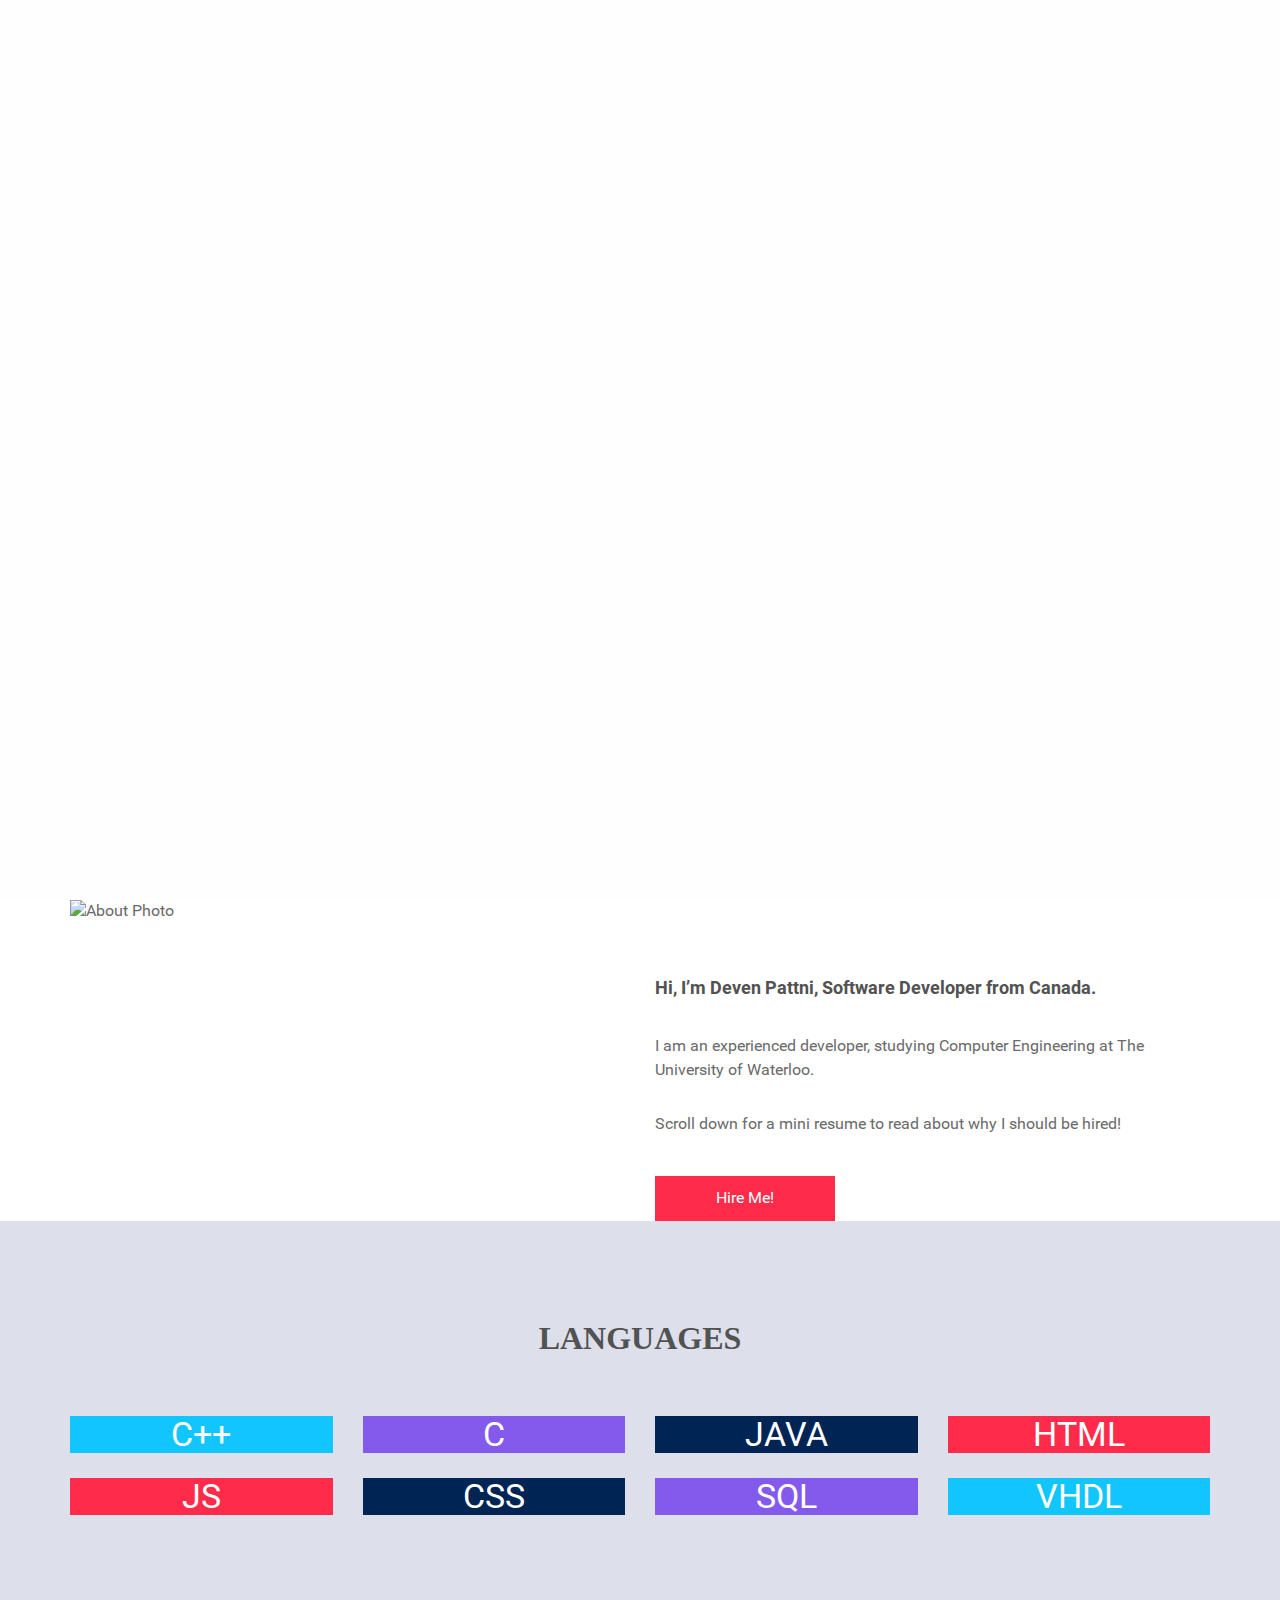
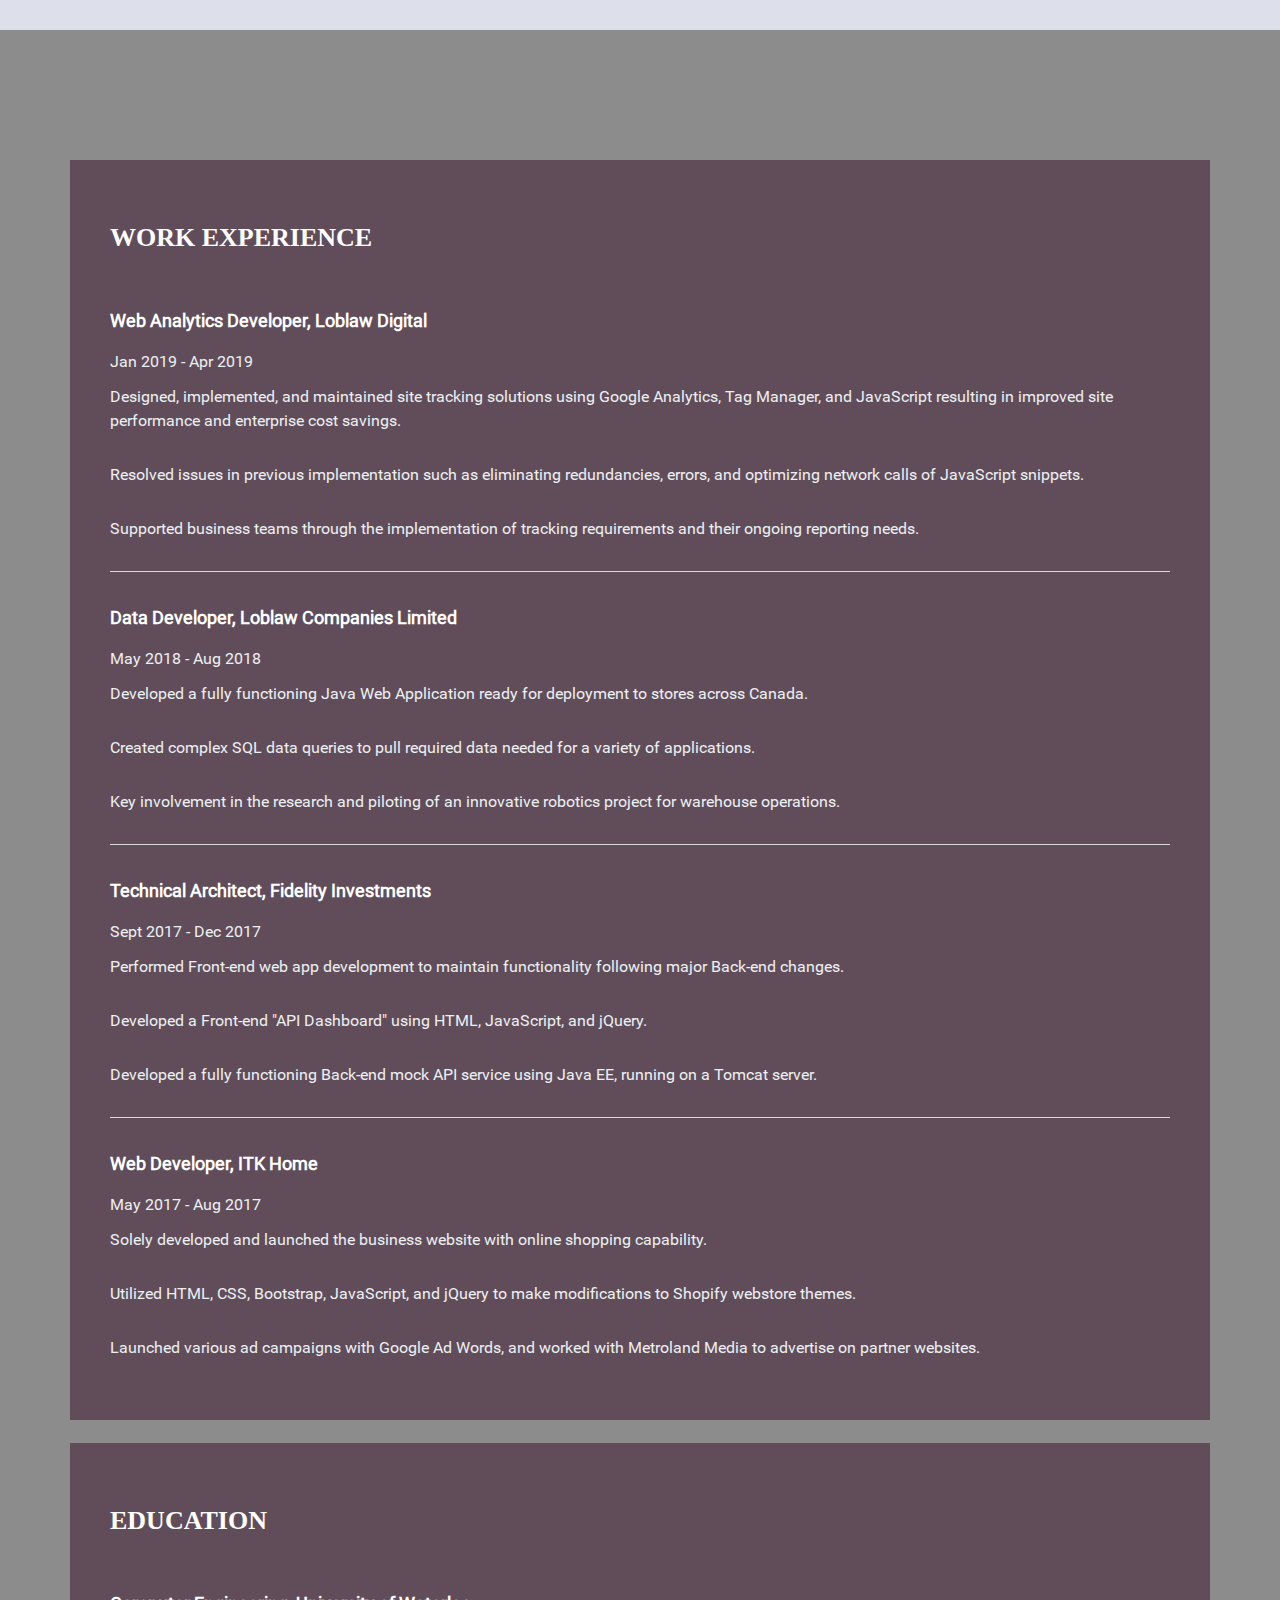
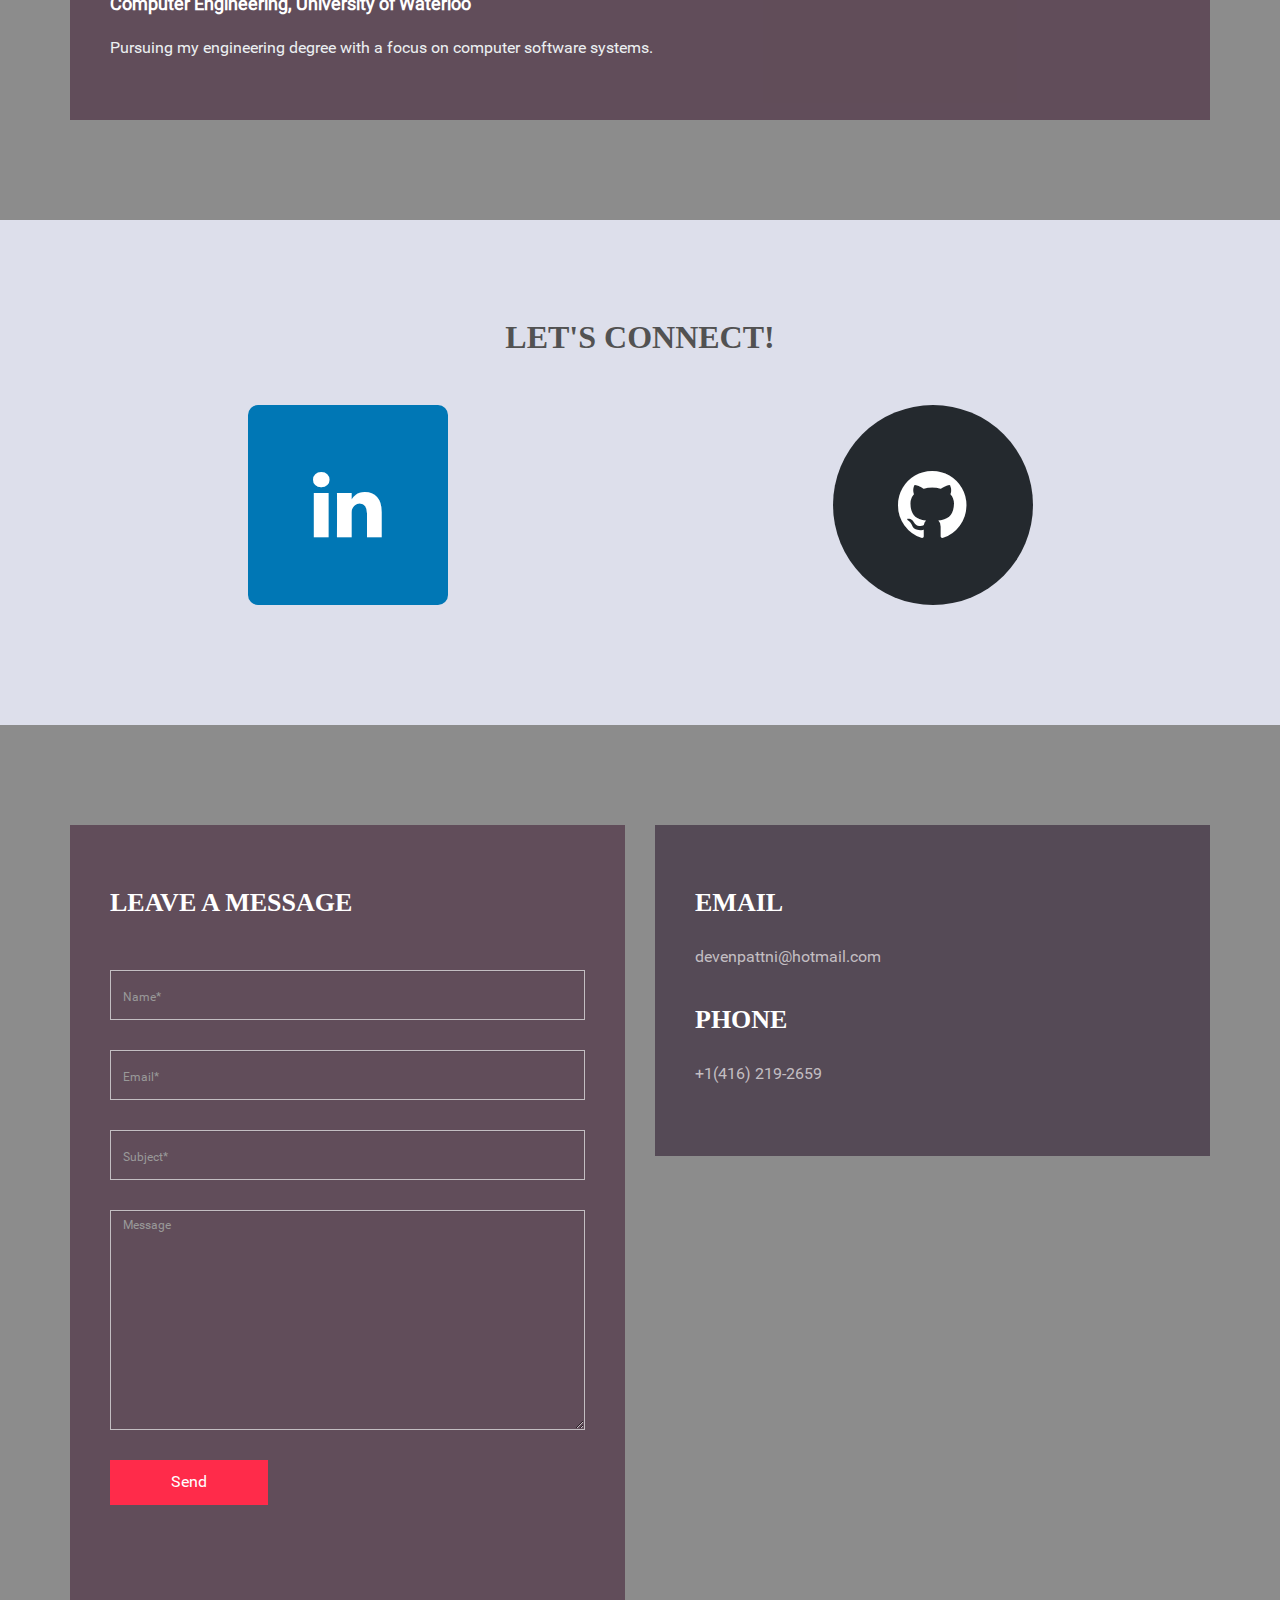
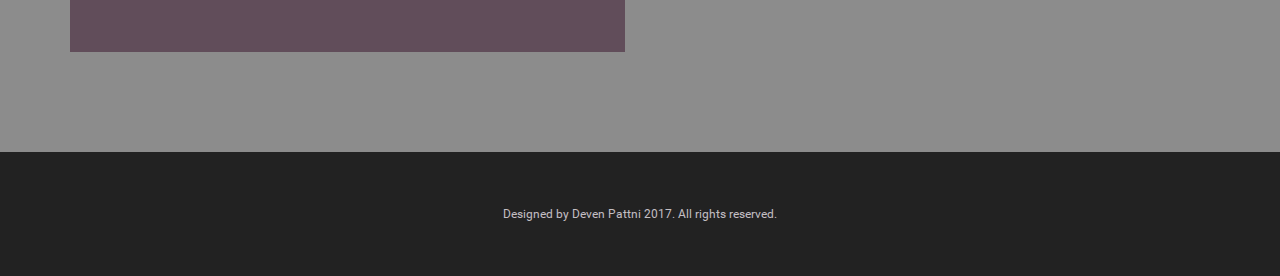
==== commit bec8442b: "Images + Experience updates" ====
--- a/index.html
+++ b/index.html
@@ -110,7 +110,7 @@
                         <div class="col-md-6 col-sm-6 col-xs-12">
                             <div class="about-content text-left">
                                 <h4>Hi, I’m Deven Pattni, Software Developer from Canada.</h4>
-                                <p>I am an experienced developer, studing Computer Engineering at The University of Waterloo.</p>
+                                <p>I am an experienced developer, studying Computer Engineering at The University of Waterloo.</p>
                                 <p>Scroll down for a mini resume to read about why I should be hired!</p>
                                 <a href="#contact" class="btn btn-default">Hire Me!</a>
                             </div>
@@ -230,9 +230,17 @@
                                     <h4>Work Experience</h4>
 
                                     <div class="content-details content-border">
+                                        <h5><b>Web Analytics Developer, Loblaw Digital</b></h5>
+                                        <h6>Jan 2019 - Apr 2019</h6>
+                                        <p>Designed, implemented, and maintained site tracking solutions using Google Analytics, Tag Manager, and JavaScript resulting in improved site performance and enterprise cost savings.</p>
+                                        <p>Resolved issues in previous implementation such as eliminating redundancies, errors, and optimizing network calls of JavaScript snippets.</p>
+                                        <p>Supported business teams through the implementation of tracking requirements and their ongoing reporting needs.</p>
+                                    </div>
+
+                                    <div class="content-details content-border">
                                         <h5><b>Data Developer, Loblaw Companies Limited</b></h5>
                                         <h6>May 2018 - Aug 2018</h6>
-                                        <p>Devoloped a fully functioning Java Web Application ready for deployment to stores across Canada.</p>
+                                        <p>Developed a fully functioning Java Web Application ready for deployment to stores across Canada.</p>
                                         <p>Created complex SQL data queries to pull required data needed for a variety of applications.</p>
                                         <p>Key involvement in the research and piloting of an innovative robotics project for warehouse operations.</p>
                                     </div>
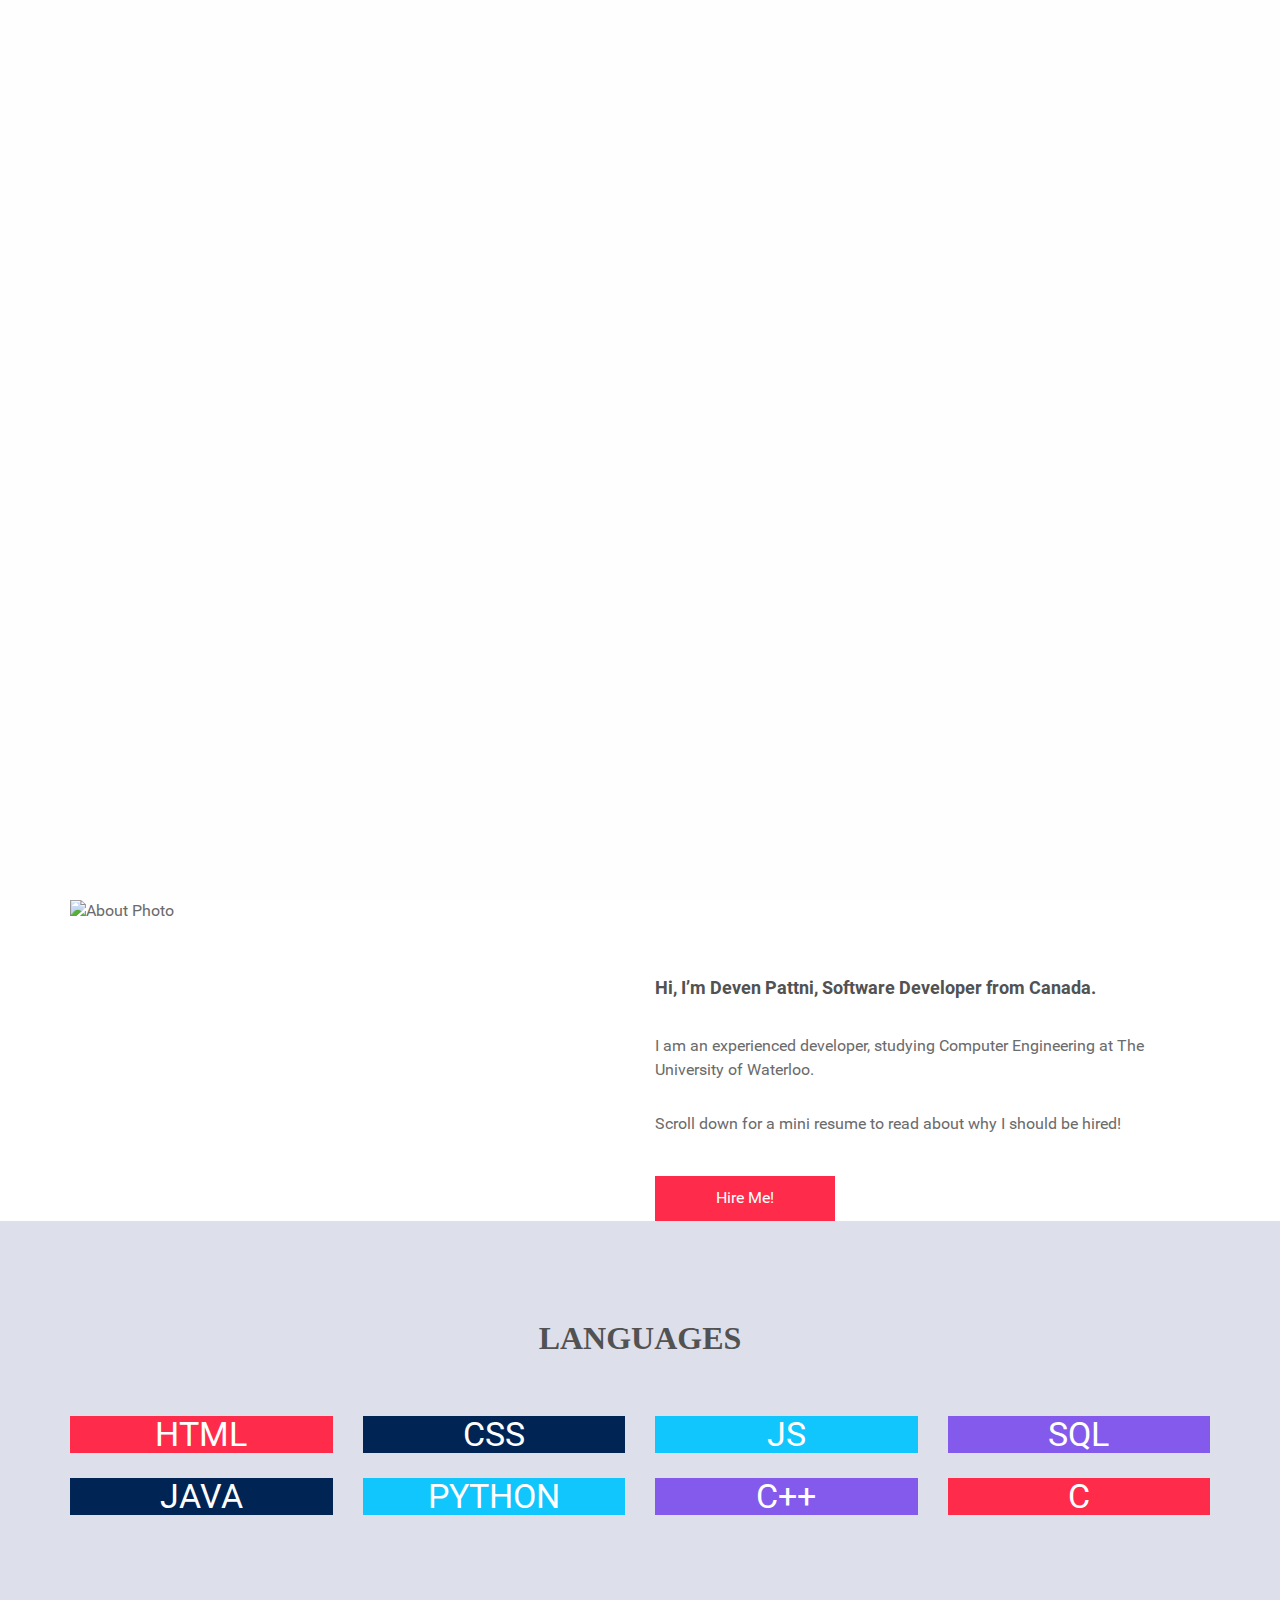
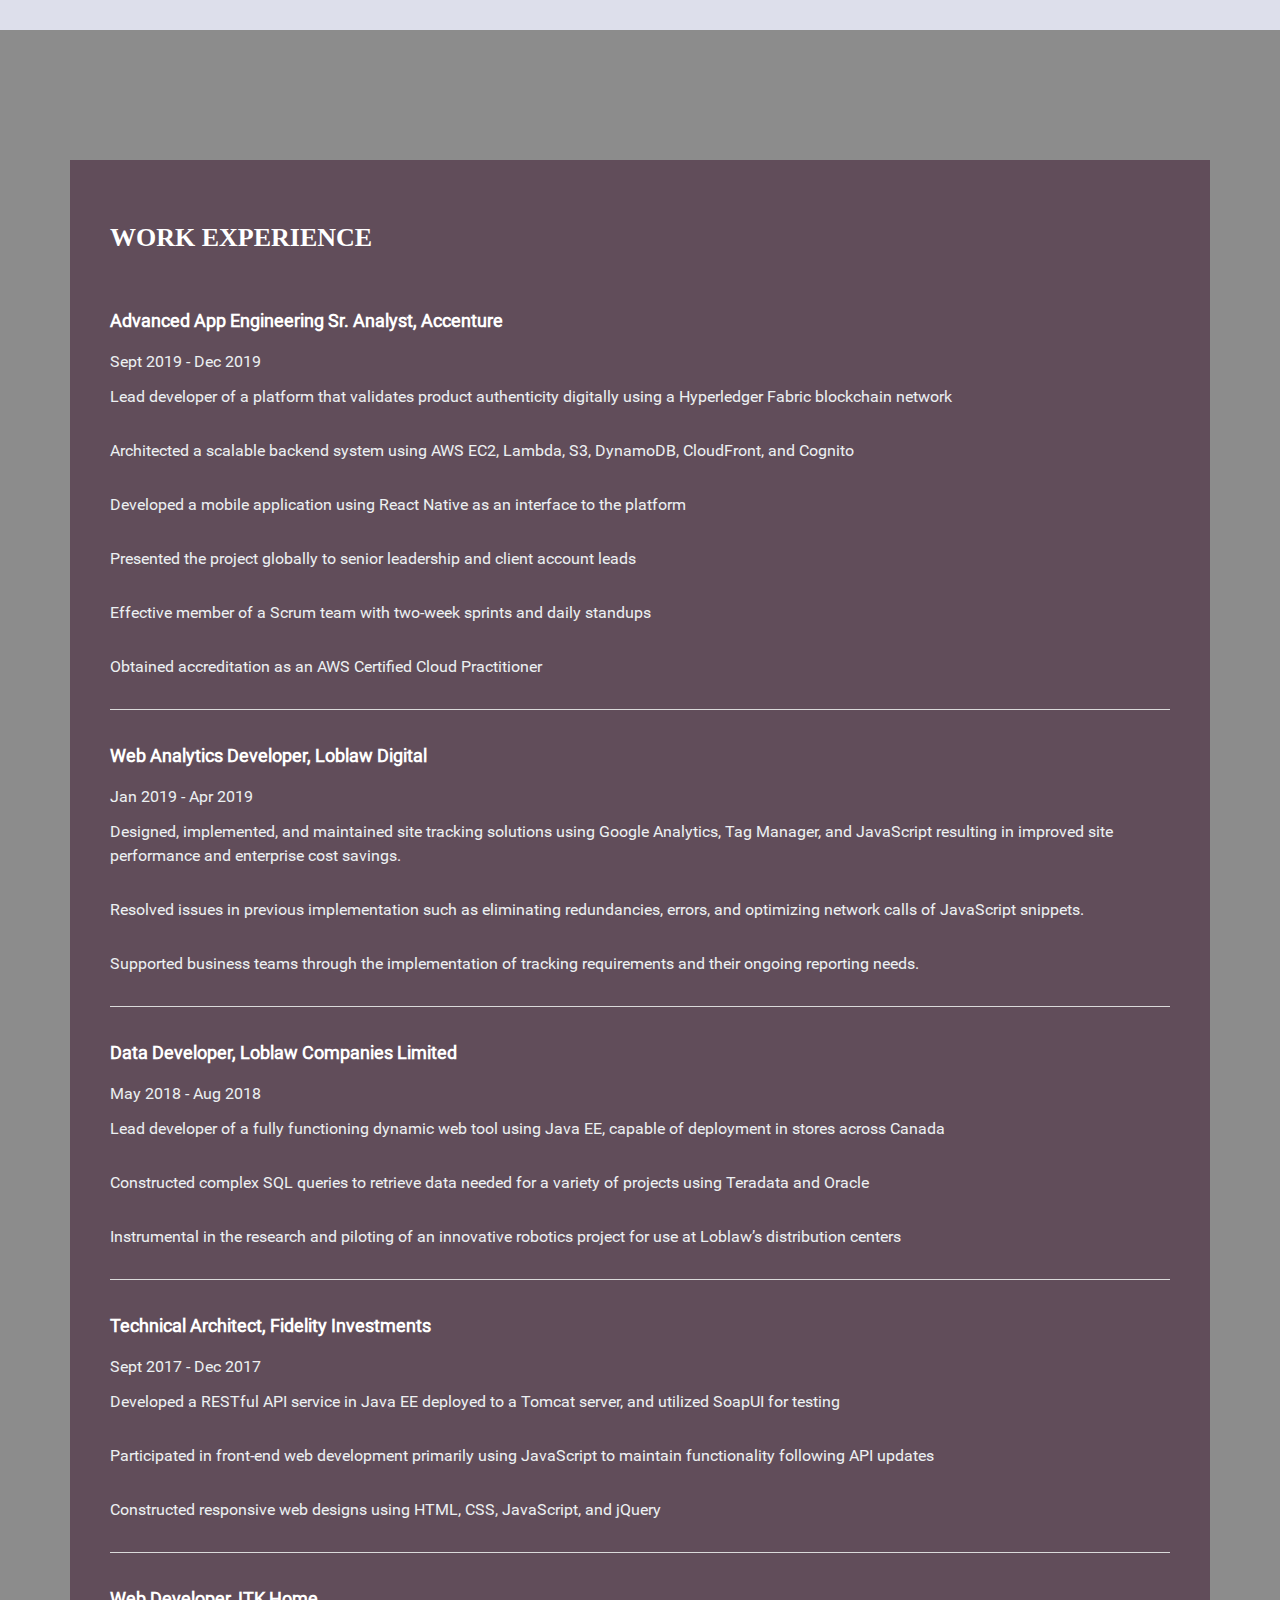
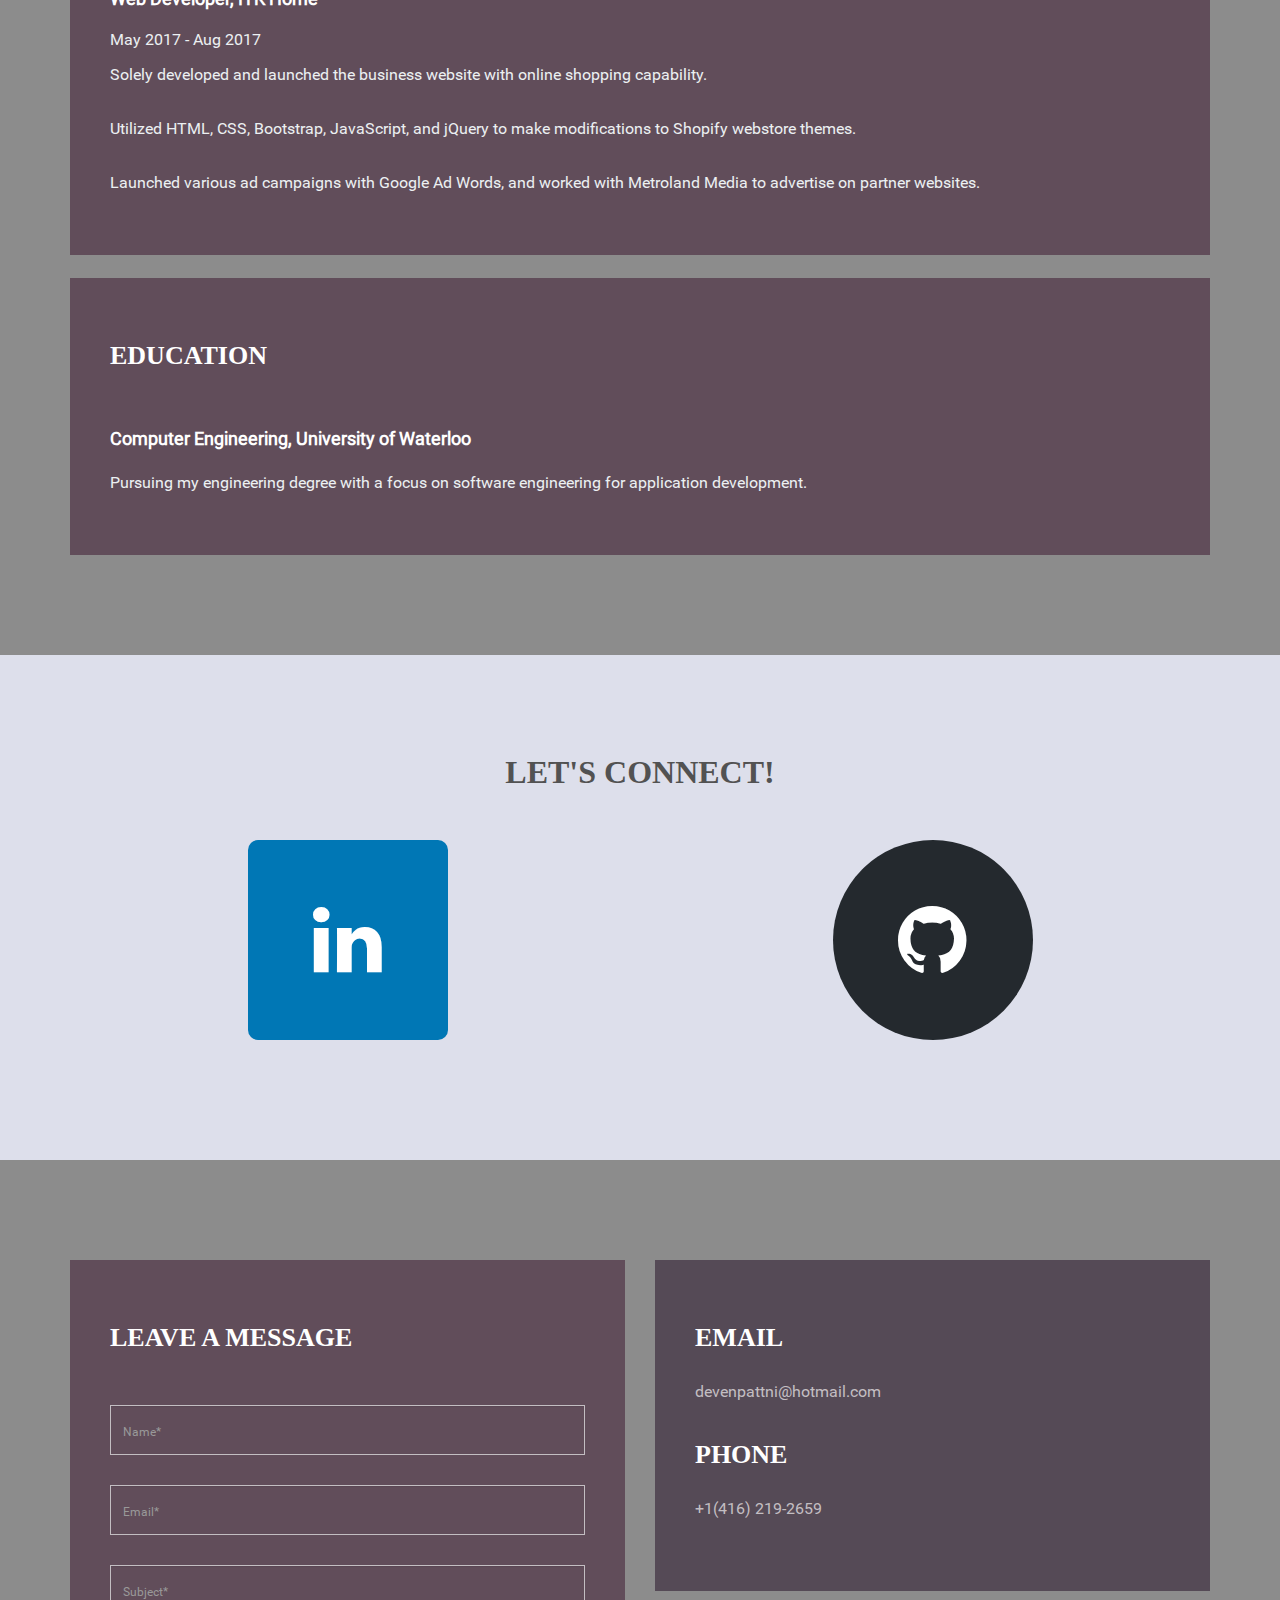
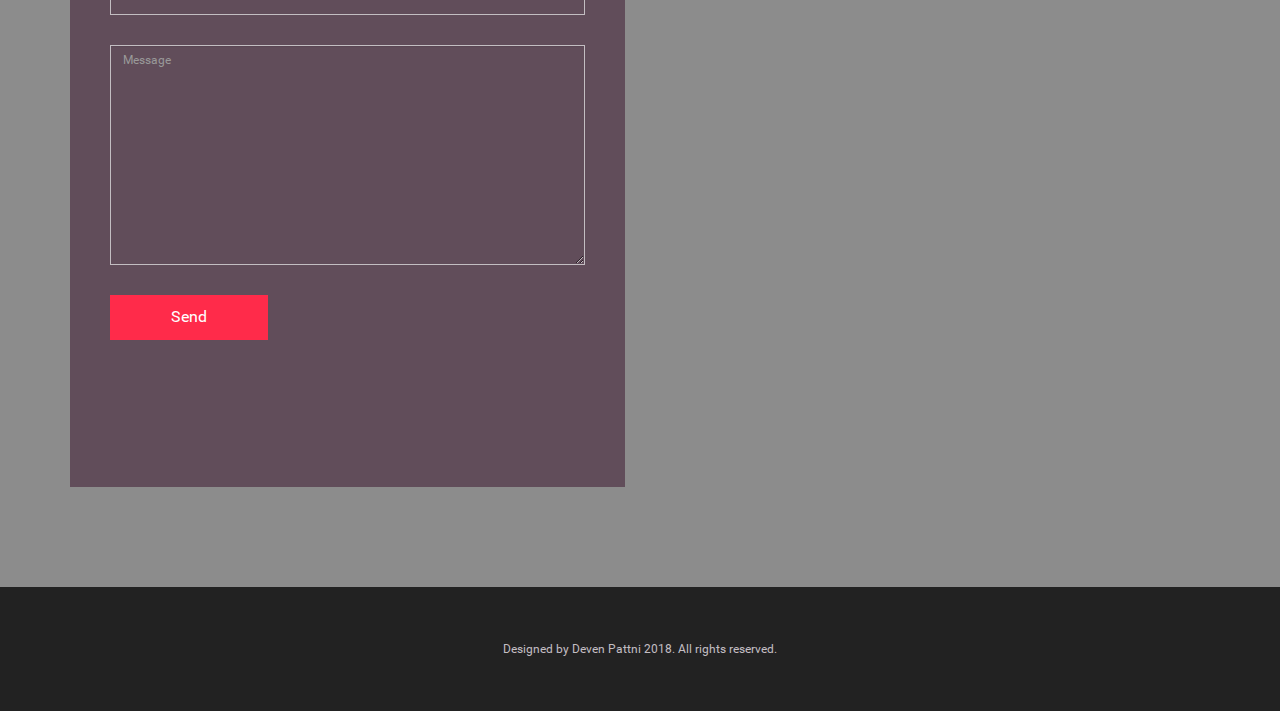
==== commit 35f1bd60: "code cleanup" ====
--- a/index.html
+++ b/index.html
@@ -1,420 +1,488 @@
-<!doctype html>
-<!--[if lt IE 7]>      <html class="no-js lt-ie9 lt-ie8 lt-ie7" lang=""> <![endif]-->
-<!--[if IE 7]>         <html class="no-js lt-ie9 lt-ie8" lang=""> <![endif]-->
-<!--[if IE 8]>         <html class="no-js lt-ie9" lang=""> <![endif]-->
-<!--[if gt IE 8]><!--> <html class="no-js" lang=""> <!--<![endif]-->
-    <head>
-
-        <!-- Global site tag (gtag.js) - Google Analytics -->
-        <script async src="https://www.googletagmanager.com/gtag/js?id=UA-111744048-1"></script>
-        <script>
-          window.dataLayer = window.dataLayer || [];
-          function gtag(){dataLayer.push(arguments);}
-          gtag('js', new Date());
-
-          gtag('config', 'UA-111744048-1');
-        </script>
-
-
-        <title>Deven Pattni</title>
-        <meta charset="utf-8">
-        <meta http-equiv="X-UA-Compatible" content="IE=edge,chrome=1">
-
-        <meta name="description" content="">
-        <meta name="viewport" content="width=device-width, initial-scale=1">
-        <link rel="apple-touch-icon" href="apple-touch-icon.png">
-
-        <!-- site icon -->
-		    <link rel="shortcut icon" type="image/x-icon" href="assets/images/site-icon.png">
-
-        <link rel="stylesheet" href="assets/css/bootstrap.min.css">
-        <!--        <link rel="stylesheet" href="assets/css/bootstrap-theme.min.css">-->
-
-
-        <!--For Plugins external css-->
-        <link rel="stylesheet" href="assets/css/plugins.css" />
-        <link rel="stylesheet" href="assets/css/roboto-railway-webfont.css" />
-        <link rel="stylesheet" href="assets/css/linearicons-web-font.css" />
-        <link rel="stylesheet" href="assets/css/magnific-popup.css">
-
-        <!--Theme custom css -->
-        <link rel="stylesheet" href="assets/css/style.css">
-
-        <!--Theme Responsive css-->
-        <link rel="stylesheet" href="assets/css/responsive.css" />
-
-        <script src="assets/js/vendor/modernizr-2.8.3-respond-1.4.2.min.js"></script>
-    </head>
-    <body>
-        <!--[if lt IE 8]>
-            <p class="browserupgrade">You are using an <strong>outdated</strong> browser. Please <a href="http://browsehappy.com/">upgrade your browser</a> to improve your experience.</p>
-        <![endif]-->
-
-		<div class='preloader'><div class='loaded'>&nbsp;</div></div>
-
-
-        <nav id="main-nav">
-            <ul>
-                <li><a href="#home"><span>Home</span></a></li>
-                <li><a href="#about"><span>About Me</span></a></li>
-                <li><a href="#features"><span>Programming Languages</span></a></li>
-                <li><a href="#experience"><span>Experience</span></a></li>
-                <!--<li><a href="#portfolio"><span>Portfolio</span></a></li>-->
-                <li><a href="#contact"><span>Contact</span></a></li>
-
-            </ul>
-            <a href="#0" class="cd-close-menu">Close<span></span></a>
-        </nav>
-
-        <!--Home page style-->
-        <header id="home" class="home home-main-content">
-            <div class="overlay sections">
-                <div class="container text-center">
-                    <div class="row">
-                        <div class="div-menu">
-                            <header class="cd-header">
-                                <div id="cd-logo">
-                                    <a href="javascript:history.go(0)"><img src="assets/images/logo.png" alt="Logo"></a>
-                                </div>
-                                <a class="cd-menu-trigger" href="#main-nav"><span></span></a>
-                            </header>
-                        </div>
-
-
-                        <div class="home-wrapper">
-                            <div class="col-md-6 col-md-offset-3 col-sm-12 col-xs-12">
-                                <div class="home-content">
-                                    <h1>Deven Pattni</h1>
-                                    <p>Software Developer &nbsp; Creative Designer</p>
-                                </div>
-                            </div>
-                        </div>
+<!DOCTYPE html>
+
+<html class="no-js" lang="">
+  <!--<![endif]-->
+  <head>
+    <!-- Global site tag (gtag.js) - Google Analytics -->
+    <script
+      async
+      src="https://www.googletagmanager.com/gtag/js?id=UA-111744048-1"
+    ></script>
+    <script>
+      window.dataLayer = window.dataLayer || [];
+      function gtag() {
+        dataLayer.push(arguments);
+      }
+      gtag("js", new Date());
+
+      gtag("config", "UA-111744048-1");
+    </script>
+
+    <title>Deven Pattni</title>
+    <meta charset="utf-8" />
+    <meta http-equiv="X-UA-Compatible" content="IE=edge,chrome=1" />
+
+    <meta name="description" content="" />
+    <meta name="viewport" content="width=device-width, initial-scale=1" />
+    <link rel="apple-touch-icon" href="apple-touch-icon.png" />
+
+    <!-- site icon -->
+    <link
+      rel="shortcut icon"
+      type="image/x-icon"
+      href="assets/images/site-icon.png"
+    />
+
+    <link rel="stylesheet" href="assets/css/bootstrap.min.css" />
+
+    <!--For Plugins external css-->
+    <link rel="stylesheet" href="assets/css/plugins.css" />
+    <link rel="stylesheet" href="assets/css/roboto-railway-webfont.css" />
+    <link rel="stylesheet" href="assets/css/linearicons-web-font.css" />
+    <link rel="stylesheet" href="assets/css/magnific-popup.css" />
+
+    <!--Theme custom css -->
+    <link rel="stylesheet" href="assets/css/style.css" />
+
+    <!--Theme Responsive css-->
+    <link rel="stylesheet" href="assets/css/responsive.css" />
+
+    <script src="assets/js/vendor/modernizr-2.8.3-respond-1.4.2.min.js"></script>
+  </head>
+  <body>
+    <div class="preloader"><div class="loaded">&nbsp;</div></div>
+
+    <nav id="main-nav">
+      <ul>
+        <li>
+          <a href="#home"><span>Home</span></a>
+        </li>
+        <li>
+          <a href="#about"><span>About Me</span></a>
+        </li>
+        <li>
+          <a href="#features"><span>Programming Languages</span></a>
+        </li>
+        <li>
+          <a href="#experience"><span>Experience</span></a>
+        </li>
+        <li>
+          <a href="#contact"><span>Contact</span></a>
+        </li>
+      </ul>
+      <a href="#0" class="cd-close-menu">Close<span></span></a>
+    </nav>
+
+    <!--Home page style-->
+    <header id="home" class="home home-main-content">
+      <div class="overlay sections">
+        <div class="container text-center">
+          <div class="row">
+            <div class="div-menu">
+              <header class="cd-header">
+                <div id="cd-logo">
+                  <a href="javascript:history.go(0)"
+                    ><img src="assets/images/logo.png" alt="Logo"
+                  /></a>
+                </div>
+                <a class="cd-menu-trigger" href="#main-nav"><span></span></a>
+              </header>
+            </div>
+
+            <div class="home-wrapper">
+              <div class="col-md-6 col-md-offset-3 col-sm-12 col-xs-12">
+                <div class="home-content">
+                  <h1>Deven Pattni</h1>
+                  <p>Software Developer &nbsp; Creative Designer</p>
+                </div>
+              </div>
+            </div>
+          </div>
+        </div>
+      </div>
+    </header>
+
+    <!-- About Section -->
+    <section id="about" class="sections3">
+      <div class="container">
+        <!-- Example row of columns -->
+        <div class="row">
+          <div class="about-wrapper">
+            <div class="col-md-6 col-sm-6 col-xs-12">
+              <div class="about-photo">
+                <img src="assets/images/pointing.png" alt="About Photo" />
+              </div>
+            </div>
+
+            <div class="col-md-6 col-sm-6 col-xs-12">
+              <div class="about-content text-left">
+                <h4>Hi, I’m Deven Pattni, Software Developer from Canada.</h4>
+                <p>
+                  I am an experienced developer, studying Computer Engineering
+                  at The University of Waterloo.
+                </p>
+                <p>
+                  Scroll down for a mini resume to read about why I should be
+                  hired!
+                </p>
+                <a href="#contact" class="btn btn-default">Hire Me!</a>
+              </div>
+            </div>
+          </div>
+        </div>
+      </div>
+    </section>
+
+    <!-- Languages Section -->
+    <section id="features" class="sections lightbg">
+      <div class="features-heading text-center">
+        <h4>languages</h4>
+      </div>
+
+      <div class="container text-center">
+        <!-- Example row of columns -->
+        <div class="row">
+          <div class="features-wrapper">
+            <div class="col-md-3 col-sm-6 col-xs-12">
+              <div class="features-bg launch">
+                <div class="features-item">
+                  <h6><a>html</a></h6>
+                </div>
+              </div>
+            </div>
+
+            <div class="col-md-3 col-sm-6 col-xs-12">
+              <div class="features-bg testing">
+                <div class="features-item">
+                  <h6><a>css</a></h6>
+                </div>
+              </div>
+            </div>
+
+            <div class="col-md-3 col-sm-6 col-xs-12">
+              <div class="features-bg design">
+                <div class="features-item">
+                  <h6><a>js</a></h6>
+                </div>
+              </div>
+            </div>
+
+            <div class="col-md-3 col-sm-6 col-xs-12">
+              <div class="features-bg development">
+                <div class="features-item">
+                  <h6><a>sql</a></h6>
+                </div>
+              </div>
+            </div>
+
+            <div class="col-md-3 col-sm-6 col-xs-12">
+              <div class="features-bg testing">
+                <div class="features-item">
+                  <h6><a>Java</a></h6>
+                </div>
+              </div>
+            </div>
+
+            <div class="col-md-3 col-sm-6 col-xs-12">
+              <div class="features-bg design">
+                <div class="features-item">
+                  <h6><a>python</a></h6>
+                </div>
+              </div>
+            </div>
+
+            <div class="col-md-3 col-sm-6 col-xs-12">
+              <div class="features-bg development">
+                <div class="features-item">
+                  <h6><a>C++</a></h6>
+                </div>
+              </div>
+            </div>
+
+            <div class="col-md-3 col-sm-6 col-xs-12">
+              <div class="features-bg launch">
+                <div class="features-item">
+                  <h6><a>C</a></h6>
+                </div>
+              </div>
+            </div>
+          </div>
+        </div>
+      </div>
+    </section>
+
+    <!-- Experience Section -->
+    <section id="experience" class="experience">
+      <div class="overlay sections">
+        <div class="container">
+          <div class="experience-wrapper">
+            <div class="row">
+              <div class="col-md-12 col-sm-12 col-xs-12">
+                <div class="experience-content">
+                  <h4>Work Experience</h4>
+
+                  <div class="content-details content-border">
+                    <h5>
+                      <b>Advanced App Engineering Sr. Analyst, Accenture</b>
+                    </h5>
+                    <h6>Sept 2019 - Dec 2019</h6>
+
+                    <p>
+                      Lead developer of a platform that validates product
+                      authenticity digitally using a Hyperledger Fabric
+                      blockchain network
+                    </p>
+                    <p>
+                      Architected a scalable backend system using AWS EC2,
+                      Lambda, S3, DynamoDB, CloudFront, and Cognito
+                    </p>
+                    <p>
+                      Developed a mobile application using React Native as an
+                      interface to the platform
+                    </p>
+                    <p>
+                      Presented the project globally to senior leadership and
+                      client account leads
+                    </p>
+                    <p>
+                      Effective member of a Scrum team with two-week sprints and
+                      daily standups
+                    </p>
+                    <p>
+                      Obtained accreditation as an AWS Certified Cloud
+                      Practitioner
+                    </p>
+                  </div>
+
+                  <div class="content-details content-border">
+                    <h5><b>Web Analytics Developer, Loblaw Digital</b></h5>
+                    <h6>Jan 2019 - Apr 2019</h6>
+                    <p>
+                      Designed, implemented, and maintained site tracking
+                      solutions using Google Analytics, Tag Manager, and
+                      JavaScript resulting in improved site performance and
+                      enterprise cost savings.
+                    </p>
+                    <p>
+                      Resolved issues in previous implementation such as
+                      eliminating redundancies, errors, and optimizing network
+                      calls of JavaScript snippets.
+                    </p>
+                    <p>
+                      Supported business teams through the implementation of
+                      tracking requirements and their ongoing reporting needs.
+                    </p>
+                  </div>
+
+                  <div class="content-details content-border">
+                    <h5><b>Data Developer, Loblaw Companies Limited</b></h5>
+                    <h6>May 2018 - Aug 2018</h6>
+
+                    <p>
+                      Lead developer of a fully functioning dynamic web tool
+                      using Java EE, capable of deployment in stores across
+                      Canada
+                    </p>
+                    <p>
+                      Constructed complex SQL queries to retrieve data needed
+                      for a variety of projects using Teradata and Oracle
+                    </p>
+                    <p>
+                      Instrumental in the research and piloting of an innovative
+                      robotics project for use at Loblaw’s distribution centers
+                    </p>
+                  </div>
+
+                  <div class="content-details content-border">
+                    <h5><b>Technical Architect, Fidelity Investments</b></h5>
+                    <h6>Sept 2017 - Dec 2017</h6>
+                    <p>
+                      Developed a RESTful API service in Java EE deployed to a
+                      Tomcat server, and utilized SoapUI for testing
+                    </p>
+                    <p>
+                      Participated in front-end web development primarily using
+                      JavaScript to maintain functionality following API updates
+                    </p>
+                    <p>
+                      Constructed responsive web designs using HTML, CSS,
+                      JavaScript, and jQuery
+                    </p>
+                  </div>
+
+                  <div class="content-details">
+                    <h5><b>Web Developer, ITK Home</b></h5>
+                    <h6>May 2017 - Aug 2017</h6>
+                    <p>
+                      Solely developed and launched the business website with
+                      online shopping capability.
+                    </p>
+                    <p>
+                      Utilized HTML, CSS, Bootstrap, JavaScript, and jQuery to
+                      make modifications to Shopify webstore themes.
+                    </p>
+                    <p>
+                      Launched various ad campaigns with Google Ad Words, and
+                      worked with Metroland Media to advertise on partner
+                      websites.
+                    </p>
+                  </div>
+                </div>
+              </div>
+            </div>
+
+            <br />
+
+            <div class="row">
+              <div class="col-md-12 col-sm-12 col-xs-12">
+                <div class="experience-content">
+                  <h4>Education</h4>
+
+                  <div class="content-details ">
+                    <h5><b>Computer Engineering, University of Waterloo</b></h5>
+                    <h6></h6>
+                    <p>
+                      Pursuing my engineering degree with a focus on software
+                      engineering for application development.
+                    </p>
+                  </div>
+                </div>
+              </div>
+            </div>
+          </div>
+        </div>
+      </div>
+    </section>
+
+    <!-- Links Section -->
+    <section id="links" class="sections lightbg">
+      <div class="links-heading text-center">
+        <h4>Let's Connect!</h4>
+      </div>
+
+      <div class="container text-center">
+        <!-- Example row of columns -->
+        <div class="row">
+          <div class="links-wrapper">
+            <div class="col-md-6 col-sm-6 col-xs-12">
+              <a href="https://www.linkedin.com/in/deven-pattni">
+                <div class="links-bg linkedin">
+                  <div class="links-item">
+                    <i class="fa fa-linkedin"></i>
+                  </div>
+                </div>
+              </a>
+            </div>
+
+            <div class="col-md-6 col-sm-6 col-xs-12">
+              <a href="https://github.com/devpatt">
+                <div class="links-bg git">
+                  <div class="links-item">
+                    <i class="fa fa-github"></i>
+                  </div>
+                </div>
+              </a>
+            </div>
+          </div>
+        </div>
+      </div>
+    </section>
+
+    <!-- Contact Section -->
+    <section id="contact" class="contact">
+      <div class="overlay sections">
+        <div class="container">
+          <div class="row">
+            <div class="contact-wrapper">
+              <div class="col-md-6 col-sm-6 col-xs-12">
+                <div class="contact-area">
+                  <h4>Leave a message</h4>
+                  <form
+                    method="post"
+                    action="https://formspree.io/devenpattni@hotmail.com"
+                  >
+                    <div class="form-group">
+                      <input
+                        type="text"
+                        class="form-control"
+                        placeholder="Name*"
+                        name="name"
+                      />
                     </div>
-                </div>
-            </div>
-        </header>
-
-        <!-- About Section -->
-        <section id="about" class="sections3">
-            <div class="container">
-                <!-- Example row of columns -->
-                <div class="row">
-                    <div class="about-wrapper">
-
-                        <div class="col-md-6 col-sm-6 col-xs-12">
-                            <div class="about-photo">
-                                <img src="assets/images/pointing.png" alt="About Photo" />
-                            </div>
-                        </div>
-
-                        <div class="col-md-6 col-sm-6 col-xs-12">
-                            <div class="about-content text-left">
-                                <h4>Hi, I’m Deven Pattni, Software Developer from Canada.</h4>
-                                <p>I am an experienced developer, studying Computer Engineering at The University of Waterloo.</p>
-                                <p>Scroll down for a mini resume to read about why I should be hired!</p>
-                                <a href="#contact" class="btn btn-default">Hire Me!</a>
-                            </div>
-                        </div>
-
+
+                    <div class="form-group">
+                      <input
+                        type="email"
+                        class="form-control"
+                        placeholder="Email*"
+                        name="email"
+                      />
                     </div>
-                </div>
-            </div>
-        </section>
-
-        <!-- Languages Section -->
-        <section id="features" class="sections lightbg">
-
-            <div class="features-heading text-center">
-                <h4>languages</h4>
-            </div>
-
-            <div class="container text-center">
-                <!-- Example row of columns -->
-                <div class="row">
-                    <div class="features-wrapper">
-
-                        <div class="col-md-3 col-sm-6 col-xs-12">
-                            <div class="features-bg design">
-
-                                <div class="features-item">
-                                    <h6><a>C++</a></h6>
-                                </div>
-
-                            </div>
-                        </div>
-
-                        <div class="col-md-3 col-sm-6 col-xs-12">
-                            <div class="features-bg development">
-
-                                <div class="features-item">
-                                    <h6><a >C</a></h6>
-                                </div>
-
-                            </div>
-                        </div>
-
-                        <div class="col-md-3 col-sm-6 col-xs-12">
-                            <div class="features-bg testing">
-
-                                <div class="features-item">
-                                    <h6><a >Java</a></h6>
-                                </div>
-
-                            </div>
-                        </div>
-
-                        <div class="col-md-3 col-sm-6 col-xs-12">
-                            <div class="features-bg launch">
-
-                                <div class="features-item">
-                                    <h6><a>html</a></h6>
-                                </div>
-
-                            </div>
-                        </div>
-
-                        <div class="col-md-3 col-sm-6 col-xs-12">
-                            <div class="features-bg launch">
-
-                                <div class="features-item">
-                                    <h6><a>js</a></h6>
-                                </div>
-
-                            </div>
-                        </div>
-
-                        <div class="col-md-3 col-sm-6 col-xs-12">
-                            <div class="features-bg testing">
-
-                                <div class="features-item">
-                                    <h6><a>css</a></h6>
-                                </div>
-
-                            </div>
-                        </div>
-
-                        <div class="col-md-3 col-sm-6 col-xs-12">
-                            <div class="features-bg development">
-
-                                <div class="features-item">
-                                    <h6><a>sql</a></h6>
-                                </div>
-
-                            </div>
-                        </div>
-
-                        <div class="col-md-3 col-sm-6 col-xs-12">
-                            <div class="features-bg design">
-
-                                <div class="features-item">
-                                    <h6><a>vhdl</a></h6>
-                                </div>
-
-                            </div>
-                        </div>
-
+
+                    <div class="form-group">
+                      <input
+                        type="text"
+                        class="form-control"
+                        placeholder="Subject*"
+                        name="_subject"
+                      />
                     </div>
-                </div>
-            </div>
-        </section>
-
-        <!-- Experience Section -->
-        <section id="experience" class="experience">
-            <div class="overlay sections">
-                <div class="container">
-                    <div class="experience-wrapper">
-                        <div class="row">
-                            <div class="col-md-12 col-sm-12 col-xs-12">
-                                <div class="experience-content">
-
-                                    <h4>Work Experience</h4>
-
-                                    <div class="content-details content-border">
-                                        <h5><b>Web Analytics Developer, Loblaw Digital</b></h5>
-                                        <h6>Jan 2019 - Apr 2019</h6>
-                                        <p>Designed, implemented, and maintained site tracking solutions using Google Analytics, Tag Manager, and JavaScript resulting in improved site performance and enterprise cost savings.</p>
-                                        <p>Resolved issues in previous implementation such as eliminating redundancies, errors, and optimizing network calls of JavaScript snippets.</p>
-                                        <p>Supported business teams through the implementation of tracking requirements and their ongoing reporting needs.</p>
-                                    </div>
-
-                                    <div class="content-details content-border">
-                                        <h5><b>Data Developer, Loblaw Companies Limited</b></h5>
-                                        <h6>May 2018 - Aug 2018</h6>
-                                        <p>Developed a fully functioning Java Web Application ready for deployment to stores across Canada.</p>
-                                        <p>Created complex SQL data queries to pull required data needed for a variety of applications.</p>
-                                        <p>Key involvement in the research and piloting of an innovative robotics project for warehouse operations.</p>
-                                    </div>
-
-                                    <div class="content-details content-border">
-                                        <h5><b>Technical Architect, Fidelity Investments</b></h5>
-                                        <h6>Sept 2017 - Dec 2017</h6>
-                                        <p>Performed Front-end web app development to maintain functionality following major Back-end changes.</p>
-                                        <p>Developed a Front-end "API Dashboard" using HTML, JavaScript, and jQuery.</P>
-                                        <p>Developed a fully functioning Back-end mock API service using Java EE, running on a Tomcat server.</p>
-                                    </div>
-
-                                    <div class="content-details">
-                                        <h5><b>Web Developer, ITK Home</b></h5>
-                                        <h6>May 2017 - Aug 2017</h6>
-                                        <p>Solely developed and launched the business website with online shopping capability.</p>
-                                        <p>Utilized HTML, CSS, Bootstrap, JavaScript, and jQuery to make modifications to Shopify webstore themes.</p>
-                                        <p>Launched various ad campaigns with Google Ad Words, and worked with Metroland Media to advertise on partner websites.</p>
-                                    </div>
-                                </div>
-                            </div>
-                        </div>
-
-                        <br>
-
-                        <div class="row">
-                            <div class="col-md-12 col-sm-12 col-xs-12">
-                                <div class="experience-content">
-                                    <h4>Education</h4>
-
-                                    <div class="content-details ">
-                                        <h5><b>Computer Engineering, University of Waterloo</b></h5>
-                                        <h6></h6>
-                                        <p>Pursuing my engineering degree with a focus on computer software systems.</p>
-                                    </div>
-                                </div>
-                            </div>
-                        </div>
+
+                    <div class="form-group">
+                      <textarea
+                        rows="9"
+                        class="form-control"
+                        placeholder="Message"
+                        name="message"
+                      ></textarea>
                     </div>
-                </div>
-            </div>
-        </section>
-
-
-
-
-
-
-        <!-- Links Section -->
-        <section id="links" class="sections lightbg">
-
-            <div class="links-heading text-center">
-                <h4>Let's Connect!</h4>
-            </div>
-
-            <div class="container text-center">
-                <!-- Example row of columns -->
-                <div class="row">
-                    <div class="links-wrapper">
-
-                        <div class="col-md-6 col-sm-6 col-xs-12">
-                          <a href="https://www.linkedin.com/in/deven-pattni">
-                            <div class="links-bg linkedin">
-                                <div class="links-item">
-                                    <i class="fa fa-linkedin"></i>
-                                </div>
-                            </div>
-                          </a>
-                        </div>
-
-                        <div class="col-md-6 col-sm-6 col-xs-12">
-                          <a href="https://github.com/devpatt">
-                            <div class="links-bg git">
-                                <div class="links-item">
-                                    <i class="fa fa-github"></i>
-                                </div>
-                            </div>
-                          </a>
-                        </div>
-
-                    </div>
-                </div>
-            </div>
-        </section>
-
-
-
-        <!-- Contact Section -->
-        <section id="contact" class="contact">
-            <div class="overlay sections">
-                <div class="container">
-                    <div class="row">
-                        <div class="contact-wrapper">
-
-                            <div class="col-md-6 col-sm-6 col-xs-12">
-                                <div class="contact-area">
-
-                                    <h4>Leave a message</h4>
-                                    <form method="post" action="https://formspree.io/devenpattni@hotmail.com">
-
-                                        <div class="form-group">
-                                            <input type="text" class="form-control" placeholder="Name*" name="name">
-                                        </div>
-
-                                        <div class="form-group">
-                                            <input type="email" class="form-control" placeholder="Email*" name="email">
-                                        </div>
-
-                                        <div class="form-group">
-                                            <input type="text" class="form-control" placeholder="Subject*" name="_subject">
-                                        </div>
-
-                                        <div class="form-group">
-                                            <textarea rows="9" class="form-control" placeholder="Message" name="message"></textarea>
-                                        </div>
-
-                                        <!--<a type="submit" class="btn btn-default">Hire Me !</a>-->
-                                        <input type="submit" value="Send" class="btn btn-default">
-
-                                    </form>
-
-                                </div>
-                            </div>
-
-                            <div class="col-md-6 col-sm-6 col-xs-12">
-                                <div class="contact-details-area">
-
-                                    <div class="contact-details">
-                                        <h4>Email</h4>
-                                        <p>devenpattni@hotmail.com</p>
-                                        <br>
-                                        <h4>Phone</h4>
-                                        <p>+1(416) 219-2659</p>
-                                    </div>
-
-                                </div>
-                            </div>
-
-                        </div>
-                    </div>
-                </div>
-            </div>
-        </section>
-
-
-        <!--Footer-->
-        <footer id="footer" class="footer">
-            <div class="container text-center">
-                <div class="row">
-                    <div class="col-md-6 col-md-offset-3 col-sm-12 col-xs-12">
-                        <div class="main-footer">
-
-                            <!--<div class="social">
+
+                    <input type="submit" value="Send" class="btn btn-default" />
+                  </form>
+                </div>
+              </div>
+
+              <div class="col-md-6 col-sm-6 col-xs-12">
+                <div class="contact-details-area">
+                  <div class="contact-details">
+                    <h4>Email</h4>
+                    <p>devenpattni@hotmail.com</p>
+                    <br />
+                    <h4>Phone</h4>
+                    <p>+1(416) 219-2659</p>
+                  </div>
+                </div>
+              </div>
+            </div>
+          </div>
+        </div>
+      </div>
+    </section>
+
+    <!--Footer-->
+    <footer id="footer" class="footer">
+      <div class="container text-center">
+        <div class="row">
+          <div class="col-md-6 col-md-offset-3 col-sm-12 col-xs-12">
+            <div class="main-footer">
+              <!--<div class="social">
                                 <a href="#"><i class="fa fa-linkedin"></i></a>
                                 <a href="#"><i class="fa fa-github last"></i></a>
                             </div>-->
 
-                            <p>Designed by Deven Pattni 2017. All rights reserved.</p>
-
-                        </div>
-                    </div>
-                </div>
-            </div>
-
-        </footer>
-
-
-        <script src="assets/js/vendor/jquery-1.11.2.min.js"></script>
-        <script src="assets/js/vendor/bootstrap.min.js"></script>
-
-        <script src="assets/js/plugins.js"></script>
-        <script src="assets/js/jquery.magnific-popup.js"></script>
-        <!--<script src="assets/js/modernizr.js"></script>-->
-
-        <script src="assets/js/main.js"></script>
-    </body>
+              <p>Designed by Deven Pattni 2018. All rights reserved.</p>
+            </div>
+          </div>
+        </div>
+      </div>
+    </footer>
+
+    <script src="assets/js/vendor/jquery-1.11.2.min.js"></script>
+    <script src="assets/js/vendor/bootstrap.min.js"></script>
+
+    <script src="assets/js/plugins.js"></script>
+    <script src="assets/js/jquery.magnific-popup.js"></script>
+
+    <script src="assets/js/main.js"></script>
+  </body>
 </html>
--- a/assets/css/style.css
+++ b/assets/css/style.css
@@ -1,103 +1,97 @@
-
-
-/*
-Author: XpeedStudio
-Author URI: http://themeforest.net/user/XpeedStudio/portfolio
-*/
 /* ==========================================================================
    Author's custom styles
    ========================================================================== */
 html,
 body {
-    background-color: #ffffff;
-    font-size: 16px;
-    color:#6B6B6B;
-    width: 100%;
-    padding: 0;
-    margin-left: 0;
-    margin-right: 0;
-    font-family: 'robotoregular';
-    font-weight: 300;
+  background-color: #ffffff;
+  font-size: 16px;
+  color: #6b6b6b;
+  width: 100%;
+  padding: 0;
+  margin-left: 0;
+  margin-right: 0;
+  font-family: "robotoregular";
+  font-weight: 300;
 }
 /*==========================================
 PRE LOADER
 ==========================================*/
 .preloader {
-    position: fixed;
-    top: 0;
-    left: 0;
-    right: 0;
-    bottom: 0;
-    background-color: #fefefe;
-    z-index: 99999;
-    height: 100%;
-    width: 100%;
-    overflow: hidden !important;
+  position: fixed;
+  top: 0;
+  left: 0;
+  right: 0;
+  bottom: 0;
+  background-color: #fefefe;
+  z-index: 99999;
+  height: 100%;
+  width: 100%;
+  overflow: hidden !important;
 }
 
 .loaded {
-    width: 60px;
-    height: 60px;
-    position: absolute;
-    left: 50%;
-    top: 50%;
-    background-image: url(../images/preloading.gif);
-    background-repeat: no-repeat;
-    background-position: center;
-    -moz-background-size: cover;
-    background-size: cover;
-    margin: -20px 0 0 -20px;
+  width: 60px;
+  height: 60px;
+  position: absolute;
+  left: 50%;
+  top: 50%;
+  background-image: url(../images/preloading.gif);
+  background-repeat: no-repeat;
+  background-position: center;
+  -moz-background-size: cover;
+  background-size: cover;
+  margin: -20px 0 0 -20px;
 }
 img {
-    -moz-user-select: none;
-    -webkit-user-select: none;
-    -ms-user-select: none;
-    user-select: none;
-    -webkit-user-drag: none;
-    user-drag: none;
+  -moz-user-select: none;
+  -webkit-user-select: none;
+  -ms-user-select: none;
+  user-select: none;
+  -webkit-user-drag: none;
+  user-drag: none;
 }
 a,
 a:hover,
 a:active,
 a:focus {
-    text-decoration: none;
-    outline: none;
+  text-decoration: none;
+  outline: none;
 }
 a,
 button,
 a span {
-    -webkit-transition: 0.2s ease-in-out;
-    -o-transition: 0.2s ease-in-out;
-    transition: 0.2s ease-in-out;
+  -webkit-transition: 0.2s ease-in-out;
+  -o-transition: 0.2s ease-in-out;
+  transition: 0.2s ease-in-out;
 }
 .btn.extra-width {
-    padding: 13px 40px;
+  padding: 13px 40px;
 }
 .btn:focus,
 .btn:active {
-    outline: inherit;
+  outline: inherit;
 }
 *,
 *:before,
 *:after {
-    -webkit-box-sizing: border-box;
-    -moz-box-sizing: border-box;
-    box-sizing: border-box;
-    /*    direction: rtl;*/
+  -webkit-box-sizing: border-box;
+  -moz-box-sizing: border-box;
+  box-sizing: border-box;
+  /*    direction: rtl;*/
 }
 p {
-    margin: 0 0 30px;
+  margin: 0 0 30px;
 }
 .clear {
-    clear: both;
+  clear: both;
 }
 ol,
 ul {
-    list-style: none;
-    padding: 0;
+  list-style: none;
+  padding: 0;
 }
 img {
-    max-width: 100%;
+  max-width: 100%;
 }
 textarea,
 input[type="text"],
@@ -115,68 +109,68 @@
 input[type="tel"],
 input[type="color"],
 .uneditable-input {
-    outline: none;
+  outline: none;
 }
 .form-control {
-    border: 1px solid rgba(0, 0, 0, 0.08);
-    font-size: 16px;
-    height: 45px;
+  border: 1px solid rgba(0, 0, 0, 0.08);
+  font-size: 16px;
+  height: 45px;
 }
 .form-control:focus {
-    border-color: #fff;
+  border-color: #fff;
 }
 
 h1,
 h2,
 h3 {
-    /*font-family: 'Lane', sans-serif;*/
-    font-weight: 300;
-    margin: 0;
-    color:#525252;
+  /*font-family: 'Lane', sans-serif;*/
+  font-weight: 300;
+  margin: 0;
+  color: #525252;
 }
 h4,
 h5 {
-    /*font-family: 'roboto', sans-serif;*/
-    font-weight: 300;
-    margin: 0;
-    line-height: 2rem;
-    color:#525252;
+  /*font-family: 'roboto', sans-serif;*/
+  font-weight: 300;
+  margin: 0;
+  line-height: 2rem;
+  color: #525252;
 }
 h1 {
-    font-size: 3rem;
-    line-height: 4rem;
-    font-weight: 300;
+  font-size: 3rem;
+  line-height: 4rem;
+  font-weight: 300;
 }
 h2 {
-    font-size: 2.5rem;
-    line-height: 3rem;
-    margin-bottom: .9rem;
+  font-size: 2.5rem;
+  line-height: 3rem;
+  margin-bottom: 0.9rem;
 }
 h3 {
-    font-weight: 300;
-    margin-bottom: .9rem;
-    font-size: 2.1rem;
-    line-height: 2.5rem;
+  font-weight: 300;
+  margin-bottom: 0.9rem;
+  font-size: 2.1rem;
+  line-height: 2.5rem;
 }
 h4 {
-    font-size: 1.6rem;
-    line-height: 2.2rem;
-    margin-bottom: 1.8rem;
+  font-size: 1.6rem;
+  line-height: 2.2rem;
+  margin-bottom: 1.8rem;
 }
 h5 {
-    font-size: 1.3rem;
-    margin-bottom: 1rem;
+  font-size: 1.3rem;
+  margin-bottom: 1rem;
 }
 h6 {
-    font-size: 1rem;
-    margin-bottom: .9rem;
+  font-size: 1rem;
+  margin-bottom: 0.9rem;
 }
 p {
-    line-height: 1.5rem;
-    font-size: 1rem;
+  line-height: 1.5rem;
+  font-size: 1rem;
 }
 p:last-child {
-    margin-bottom:0px;
+  margin-bottom: 0px;
 }
 /*.home-wrap h1,*/
 .home-wrap h2,
@@ -184,129 +178,128 @@
 .home-wrap h4,
 .home-wrap h5,
 .home-wrap p {
-    color: #ffffff;
-    /*font-family: 'roboto', sans-serif;*/
+  color: #ffffff;
+  /*font-family: 'roboto', sans-serif;*/
 }
 .text {
-    color: #333333;
+  color: #333333;
 }
 .colorstext {
-    color: #f56363;
+  color: #f56363;
 }
 .coloricon i {
-    color: #f56363;
+  color: #f56363;
 }
 .colorsbg {
-    background: #f56363;
-    color: #ffffff;
+  background: #f56363;
+  color: #ffffff;
 }
 
 .lightbg {
-    background-color: #dddfeb;
+  background-color: #dddfeb;
 }
 .transition {
-    -webkit-transition: all 300ms linear;
-    -moz-transition: all 300ms linear;
-    -o-transition: all 300ms linear;
-    -ms-transition: all 300ms linear;
-    transition: all 300ms linear;
+  -webkit-transition: all 300ms linear;
+  -moz-transition: all 300ms linear;
+  -o-transition: all 300ms linear;
+  -ms-transition: all 300ms linear;
+  transition: all 300ms linear;
 }
 /*
 Section
 */
 .sections {
-    padding-top: 100px;
-    padding-bottom: 100px;
-    position: relative;
-    overflow: hidden;
-}
-
-.sections2{
-    padding-top:350px;
-    padding-bottom:350px;
-    position: relative;
-    overflow: hidden;
-    color:#fff;
-}
-.sections3{
-    padding-top: 100px;
-    position: relative;
-    overflow: hidden;
-}
-.sections4{
-    padding-top:5px;
-    position: relative;
-    overflow: hidden;
+  padding-top: 100px;
+  padding-bottom: 100px;
+  position: relative;
+  overflow: hidden;
+}
+
+.sections2 {
+  padding-top: 350px;
+  padding-bottom: 350px;
+  position: relative;
+  overflow: hidden;
+  color: #fff;
+}
+.sections3 {
+  padding-top: 100px;
+  position: relative;
+  overflow: hidden;
+}
+.sections4 {
+  padding-top: 5px;
+  position: relative;
+  overflow: hidden;
 }
 .footer {
-    padding-top:50px;
-    padding-bottom:50px;
-    color:#fff;
-    background:#222222;
+  padding-top: 50px;
+  padding-bottom: 50px;
+  color: #fff;
+  background: #222222;
 }
 section .subtitle h5 {
-    margin-top: 10px;
-    font-size: 1.3rem;
-    font-family: 'roboto', sans-serif;
+  margin-top: 10px;
+  font-size: 1.3rem;
+  font-family: "roboto", sans-serif;
 }
 .parallax-section {
-    max-width: 100%;
-    color: #ffffff;
+  max-width: 100%;
+  color: #ffffff;
 }
 section .title-half h2 {
-    font-size: 3rem;
-    line-height: 4rem;
-    font-weight: 300;
-    margin-bottom: 1.4rem;
+  font-size: 3rem;
+  line-height: 4rem;
+  font-weight: 300;
+  margin-bottom: 1.4rem;
 }
 section .subtitle-half h5 {
-    font-weight: 100;
-    font-size: 17px;
-}
-
+  font-weight: 100;
+  font-size: 17px;
+}
 
 .heading {
-    margin-bottom: 4rem;
+  margin-bottom: 4rem;
 }
 .overlay {
-    background-color: rgba(0, 0, 0, .45);
-    width: 100%;
-    overflow:hidden;
-    min-height:800px;
+  background-color: rgba(0, 0, 0, 0.45);
+  width: 100%;
+  overflow: hidden;
+  min-height: 800px;
 }
 .overlay-fluid-block {
-    background-color: rgba(0, 0, 0, 0.5);
-    width: 100%;
+  background-color: rgba(0, 0, 0, 0.5);
+  width: 100%;
 }
 .home-overlay-fluid {
-    background-color: rgba(41, 41, 41, 0.68);
-    width: 80%;
-    margin: auto;
+  background-color: rgba(41, 41, 41, 0.68);
+  width: 80%;
+  margin: auto;
 }
 .overlay-img {
-    background: rgba(0, 0, 0, 0.3);
-    width: 100%;
-    padding-top: 100px;
-    padding-bottom: 100px;
-    color: #ffffff;
+  background: rgba(0, 0, 0, 0.3);
+  width: 100%;
+  padding-top: 100px;
+  padding-bottom: 100px;
+  color: #ffffff;
 }
 .no-padding {
-    padding: 0 !important;
+  padding: 0 !important;
 }
 .fluid-blocks-col {
-    padding: 70px 40px 0 80px;
+  padding: 70px 40px 0 80px;
 }
 .fluid-blocks-col-right {
-    padding: 70px 80px 0 40px;
+  padding: 70px 80px 0 40px;
 }
 /*
 Separator
 */
 .separator {
-    height: 1px;
-    width: 150px;
-    margin: auto;
-    background: #f56363;
+  height: 1px;
+  width: 150px;
+  margin: auto;
+  background: #f56363;
 }
 
 /*
@@ -325,506 +318,480 @@
 .btn-primary:focus,
 .btn-primary.disabled,
 .btn-primary.disabled:hover {
-    color: #ffffff;
-    background-color: #f56363;
-    border-color: #f56363;
+  color: #ffffff;
+  background-color: #f56363;
+  border-color: #f56363;
 }
 
 /*
 Extra height css
 */
 .margin-top-20 {
-    margin-top: 20px;
+  margin-top: 20px;
 }
 .margin-bottom-20 {
-    margin-bottom: 20px;
+  margin-bottom: 20px;
 }
 .margin-top-40 {
-    margin-top: 40px;
+  margin-top: 40px;
 }
 .margin-bottom-40 {
-    margin-bottom: 40px;
+  margin-bottom: 40px;
 }
 .margin-top-60 {
-    margin-top: 60px;
+  margin-top: 60px;
 }
 .margin-80 {
-    margin-top: 80px;
-    margin-bottom: 80px;
+  margin-top: 80px;
+  margin-bottom: 80px;
 }
 .margin-bottom-60 {
-    margin-bottom: 60px;
+  margin-bottom: 60px;
 }
 .margin-top-80 {
-    margin-top: 80px;
+  margin-top: 80px;
 }
 .margin-bottom-80 {
-    margin-bottom: 80px;
+  margin-bottom: 80px;
 }
 .padding-top-20 {
-    padding-top: 1.33rem;
+  padding-top: 1.33rem;
 }
 .padding-bottom-20 {
-    padding-bottom: 1.33rem;
+  padding-bottom: 1.33rem;
 }
 .padding-top-40 {
-    padding-top: 2.66rem;
+  padding-top: 2.66rem;
 }
 .padding-bottom-40 {
-    padding-bottom: 2.66rem;
+  padding-bottom: 2.66rem;
 }
 .padding-top-60 {
-    padding-top: 5rem;
+  padding-top: 5rem;
 }
 .padding-bottom-60 {
-    padding-bottom: 5rem;
+  padding-bottom: 5rem;
 }
 .padding-bottom-0 {
-    padding-bottom: 0;
+  padding-bottom: 0;
 }
 /*padding*/
 .padding-twenty {
-    padding: 10px 0;
+  padding: 10px 0;
 }
 .padding-fourty {
-    padding: 20px 0;
+  padding: 20px 0;
 }
 .padding-sixty {
-    padding: 30px 0;
+  padding: 30px 0;
 }
 .padding-eighty {
-    padding: 40px 0;
+  padding: 40px 0;
 }
 h1 span {
-    color: #f56363;
-    font-weight: 400;
+  color: #f56363;
+  font-weight: 400;
 }
 
 /*for placeholder changes*/
 
 input::-webkit-input-placeholder {
-    color: #c3bec2;
-    font-size: 12px;
+  color: #c3bec2;
+  font-size: 12px;
 }
 input::-moz-placeholder {
-    color: #c3bec2;
-    font-size: 12px;
+  color: #c3bec2;
+  font-size: 12px;
 }
 input:-ms-input-placeholder {
-    color: #c3bec2;
-    font-size: 12px;
-}
-textarea::-webkit-input-placeholder
-{
-    color: #c3bec2;
-    font-size: 12px;
-
-}
-textarea::-moz-input-placeholder
-{
-    color: #c3bec2;
-    font-size: 12px;
-
-}
-textarea::-ms-input-placeholder
-{
-    color: #c3bec2;
-    font-size: 12px;
-
-}
-
+  color: #c3bec2;
+  font-size: 12px;
+}
+textarea::-webkit-input-placeholder {
+  color: #c3bec2;
+  font-size: 12px;
+}
+textarea::-moz-input-placeholder {
+  color: #c3bec2;
+  font-size: 12px;
+}
+textarea::-ms-input-placeholder {
+  color: #c3bec2;
+  font-size: 12px;
+}
 
 /*For Our Global Section*/
-.heading-content{
-    margin-bottom: 4rem;
-}
-.heading-content h3{
-    font-size:40px;
-    font-family: "Raleway Webfont";
-    font-weight:700;
-    letter-spacing:3px;
+.heading-content {
+  margin-bottom: 4rem;
+}
+.heading-content h3 {
+  font-size: 40px;
+  font-family: "Raleway Webfont";
+  font-weight: 700;
+  letter-spacing: 3px;
 }
 .btn-default {
-    color: #fff;
-    background-color: #ff2b4a;
-    border-color: transparent;
-    border-radius: 0;
-    padding: 10px 60px;
-    font-size: 16px;
-    transition:.3s ease-in-out;
-}
-.btn-default:active, .btn-default:hover  {
-    background:#002453;
-    color:#fff;
+  color: #fff;
+  background-color: #ff2b4a;
+  border-color: transparent;
+  border-radius: 0;
+  padding: 10px 60px;
+  font-size: 16px;
+  transition: 0.3s ease-in-out;
+}
+.btn-default:active,
+.btn-default:hover {
+  background: #002453;
+  color: #fff;
 }
 
 /*For Menu Section*/
 
-
 /*For Home Section*/
-.home{
-    background: url(../images/header-bg.jpg) no-repeat center top fixed;
-    background-size: cover;
-    -moz-background-size: cover;
-    -webkit-background-size: cover;
-    -o-background-size: cover;
-    width: 100%;
-    overflow: hidden;
-}
-.home-wrapper{
-    margin-top:240px;
-    color:#fff;
-}
-.home-content h1{
-    font-size:65px;
-    text-transform:uppercase;
-    color:#fff;
-    font-weight:900;
-    font-family: "Raleway Webfont";
-    letter-spacing:12px;
-    border-top:2px solid #ecf0f2;
-    border-bottom:2px solid #ecf0f2;
-    padding:20px 0;
-}
-.home-content p{
-    font-size:25px;
-    margin-top:20px;
-    color:#ecf0f2;
+.home {
+  background: url(../images/header-bg.jpg) no-repeat center top fixed;
+  background-size: cover;
+  -moz-background-size: cover;
+  -webkit-background-size: cover;
+  -o-background-size: cover;
+  width: 100%;
+  overflow: hidden;
+}
+.home-wrapper {
+  margin-top: 240px;
+  color: #fff;
+}
+.home-content h1 {
+  font-size: 65px;
+  text-transform: uppercase;
+  color: #fff;
+  font-weight: 900;
+  font-family: "Raleway Webfont";
+  letter-spacing: 12px;
+  border-top: 2px solid #ecf0f2;
+  border-bottom: 2px solid #ecf0f2;
+  padding: 20px 0;
+}
+.home-content p {
+  font-size: 25px;
+  margin-top: 20px;
+  color: #ecf0f2;
 }
 
 /*For About Us Section */
 
-.about-content{
-    margin-top:70px;
-}
-.about-content h4{
-    font-size:18px;
-    font-family: 'robotobold';
-}
-.about-content a{
-    margin-top:10px;
+.about-content {
+  margin-top: 70px;
+}
+.about-content h4 {
+  font-size: 18px;
+  font-family: "robotobold";
+}
+.about-content a {
+  margin-top: 10px;
 }
 
 /*For languages (Features) Section*/
-.features-bg{
-    background:#10c6fc;
-    color:#fff;
-    /*height: 270px;
+.features-bg {
+  background: #10c6fc;
+  color: #fff;
+  /*height: 270px;
     width: 283px;
 	margin-bottom:20px;*/
 }
-.features-item{
-    /*padding-top: 84px;*/
-}
-.features-item i{
-    font-size:40px;
-}
-.features-heading h4{
-  text-transform:uppercase;
-  font-size:32px;
+.features-item i {
+  font-size: 40px;
+}
+.features-heading h4 {
+  text-transform: uppercase;
+  font-size: 32px;
   font-family: "Raleway Webfont";
-  font-weight:600;
-  margin-bottom:50px;
-}
-.features-item h6{
-    /*padding-top:35px;*/
-}
-.features-item h6 a{
-    font-size: 34px;
-    text-transform: uppercase;
-    color:#fff;
-}
-.features-item h6 a:hover{
-    color:#ff2b4a;
-}
-.features-bg.design{
-    background:#10c6fc;
-    transition:.3s ease-in-out;
-    -webkit-transition:.3s ease-in-out;
-    -moz-transition:.3s ease-in-out;
-    -ms-transition:.3s ease-in-out;
-    -o-transition:.3s ease-in-out;
-}
-.features-bg.design:hover{
-    background:#2d6879;
-}
-.features-bg.development{
-    background:#835aeb;
-    transition:.3s ease-in-out;
-    -webkit-transition:.3s ease-in-out;
-    -moz-transition:.3s ease-in-out;
-    -ms-transition:.3s ease-in-out;
-    -o-transition:.3s ease-in-out;
-}
-.features-bg.development:hover{
-    background:#6b647c;
-}
-.features-bg.testing{
-    background:#002453;
-    transition:.3s ease-in-out;
-    -webkit-transition:.3s ease-in-out;
-    -moz-transition:.3s ease-in-out;
-    -ms-transition:.3s ease-in-out;
-    -o-transition:.3s ease-in-out;
-}
-.features-bg.testing:hover{
-    background:#64cbc0;
-}
-.features-bg.launch{
-    background:#ff2b4a;
-    transition:.3s ease-in-out;
-    -webkit-transition:.3s ease-in-out;
-    -moz-transition:.3s ease-in-out;
-    -ms-transition:.3s ease-in-out;
-    -o-transition:.3s ease-in-out;
-}
-.features-bg.launch:hover{
-    background:#222222;
+  font-weight: 600;
+  margin-bottom: 50px;
+}
+.features-item h6 a {
+  font-size: 34px;
+  text-transform: uppercase;
+  color: #fff;
+}
+.features-item h6 a:hover {
+  color: #ff2b4a;
+}
+.features-bg.design {
+  background: #10c6fc;
+  transition: 0.3s ease-in-out;
+  -webkit-transition: 0.3s ease-in-out;
+  -moz-transition: 0.3s ease-in-out;
+  -ms-transition: 0.3s ease-in-out;
+  -o-transition: 0.3s ease-in-out;
+}
+.features-bg.design:hover {
+  background: #2d6879;
+}
+.features-bg.development {
+  background: #835aeb;
+  transition: 0.3s ease-in-out;
+  -webkit-transition: 0.3s ease-in-out;
+  -moz-transition: 0.3s ease-in-out;
+  -ms-transition: 0.3s ease-in-out;
+  -o-transition: 0.3s ease-in-out;
+}
+.features-bg.development:hover {
+  background: #6b647c;
+}
+.features-bg.testing {
+  background: #002453;
+  transition: 0.3s ease-in-out;
+  -webkit-transition: 0.3s ease-in-out;
+  -moz-transition: 0.3s ease-in-out;
+  -ms-transition: 0.3s ease-in-out;
+  -o-transition: 0.3s ease-in-out;
+}
+.features-bg.testing:hover {
+  background: #64cbc0;
+}
+.features-bg.launch {
+  background: #ff2b4a;
+  transition: 0.3s ease-in-out;
+  -webkit-transition: 0.3s ease-in-out;
+  -moz-transition: 0.3s ease-in-out;
+  -ms-transition: 0.3s ease-in-out;
+  -o-transition: 0.3s ease-in-out;
+}
+.features-bg.launch:hover {
+  background: #222222;
 }
 
 /*For Experience Section*/
 
-.experience{
-    background: url(../images/city.jpg) no-repeat center top fixed;
-    background-size: cover;
-    -moz-background-size: cover;
-    -webkit-background-size: cover;
-    -o-background-size: cover;
-    width: 100%;
-    overflow: hidden;
-}
-.experience-wrapper{
-    margin-top:30px;
-}
-.experience-content{
-    background: rgba(79, 50, 68, .7);
-    padding:60px 40px;
-    color:#fff;
-}
-.experience-content h4{
-    color:#fff;
-    text-transform:uppercase;
-    font-size:26px;
-    font-family: "Raleway Webfont";
-    font-weight:600;
-    margin-bottom:50px;
-}
-.experience-content .content-details h5{
-    color:#fff;
-    font-size:18px;
-}
-.experience-content .content-details h6{
-    color:#ecf0f2;
-    font-size:16px;
-}
-.experience-content .content-details p{
-    color:#ecf0f2;
-}
-.experience-content .content-details.content-border{
-    border-bottom:1px solid #dadada;
-    padding-bottom: 30px;
-    margin-bottom: 30px;
-}
-
+.experience {
+  background: url(../images/city.jpg) no-repeat center top fixed;
+  background-size: cover;
+  -moz-background-size: cover;
+  -webkit-background-size: cover;
+  -o-background-size: cover;
+  width: 100%;
+  overflow: hidden;
+}
+.experience-wrapper {
+  margin-top: 30px;
+}
+.experience-content {
+  background: rgba(79, 50, 68, 0.7);
+  padding: 60px 40px;
+  color: #fff;
+}
+.experience-content h4 {
+  color: #fff;
+  text-transform: uppercase;
+  font-size: 26px;
+  font-family: "Raleway Webfont";
+  font-weight: 600;
+  margin-bottom: 50px;
+}
+.experience-content .content-details h5 {
+  color: #fff;
+  font-size: 18px;
+}
+.experience-content .content-details h6 {
+  color: #ecf0f2;
+  font-size: 16px;
+}
+.experience-content .content-details p {
+  color: #ecf0f2;
+}
+.experience-content .content-details.content-border {
+  border-bottom: 1px solid #dadada;
+  padding-bottom: 30px;
+  margin-bottom: 30px;
+}
 
 /* For Portfolio Section*/
 .portfolio-item {
-	margin-bottom:20px;
-}
-
-.portfolio-wrapper2{
-    margin-top:25px;
-}
-.portfolio-wrapper2 .portfolio-item.width-img{
-    width:100%;
-    overflow:hidden;
-    height:243px;
-}
-.portfolio-wrapper2 .portfolio-item.width-img img{
-    width:100%;
+  margin-bottom: 20px;
+}
+
+.portfolio-wrapper2 {
+  margin-top: 25px;
+}
+.portfolio-wrapper2 .portfolio-item.width-img {
+  width: 100%;
+  overflow: hidden;
+  height: 243px;
+}
+.portfolio-wrapper2 .portfolio-item.width-img img {
+  width: 100%;
 }
 
 /* For Testimonial Section*/
-.testimonial-content{
-    margin-top:150px;
-}
-.testimonial-content .testimonial-quote i{
-    font-size:60px;
-    margin-bottom:40px;
-    color:#6d809e;
-}
-.testimonial-content .testimonial-quote p{
-    font-size:16px;
-}
-.testimonial-content .singnature{
-    width:100%;
-    display:block;
-    overflow:hidden;
-    margin:50px 0 30px 0;
-}
-.testimonial-content .regards-by h5{
-    margin-bottom:5px;
-}
-.profile-photo{
-    height:650px;
-}
-
-
-
-
-
+.testimonial-content {
+  margin-top: 150px;
+}
+.testimonial-content .testimonial-quote i {
+  font-size: 60px;
+  margin-bottom: 40px;
+  color: #6d809e;
+}
+.testimonial-content .testimonial-quote p {
+  font-size: 16px;
+}
+.testimonial-content .singnature {
+  width: 100%;
+  display: block;
+  overflow: hidden;
+  margin: 50px 0 30px 0;
+}
+.testimonial-content .regards-by h5 {
+  margin-bottom: 5px;
+}
+.profile-photo {
+  height: 650px;
+}
 
 /*For LINKS Section*/
-.links-bg{
-    background:#10c6fc;
-    color:#fff;
-    height: 200px;
-    width: 200px;
-	  margin-bottom:20px;
-    margin-left: auto ;
-    margin-right: auto ;
-}
-.links-heading h4{
-  text-transform:uppercase;
-  font-size:32px;
+.links-bg {
+  background: #10c6fc;
+  color: #fff;
+  height: 200px;
+  width: 200px;
+  margin-bottom: 20px;
+  margin-left: auto;
+  margin-right: auto;
+}
+.links-heading h4 {
+  text-transform: uppercase;
+  font-size: 32px;
   font-family: "Raleway Webfont";
-  font-weight:600;
-  margin-bottom:50px;
-}
-.links-item{
-}
-.links-item i{
-    font-size:80px;
-}
-.links-bg.linkedin{
-  display:flex;
-  justify-content:center;
-  align-items:center;
+  font-weight: 600;
+  margin-bottom: 50px;
+}
+
+.links-item i {
+  font-size: 80px;
+}
+.links-bg.linkedin {
+  display: flex;
+  justify-content: center;
+  align-items: center;
   border-radius: 5%;
-    background:#0077b5;
-    transition:.3s ease-in-out;
-    -webkit-transition:.3s ease-in-out;
-    -moz-transition:.3s ease-in-out;
-    -ms-transition:.3s ease-in-out;
-    -o-transition:.3s ease-in-out;
-}
-.links-bg.linkedin:hover{
-    background:#2d6879;
-}
-.links-bg.git{
-  display:flex;
-  justify-content:center;
-  align-items:center;
+  background: #0077b5;
+  transition: 0.3s ease-in-out;
+  -webkit-transition: 0.3s ease-in-out;
+  -moz-transition: 0.3s ease-in-out;
+  -ms-transition: 0.3s ease-in-out;
+  -o-transition: 0.3s ease-in-out;
+}
+.links-bg.linkedin:hover {
+  background: #2d6879;
+}
+.links-bg.git {
+  display: flex;
+  justify-content: center;
+  align-items: center;
   border-radius: 50%;
-    background:#24292e;
-    transition:.3s ease-in-out;
-    -webkit-transition:.3s ease-in-out;
-    -moz-transition:.3s ease-in-out;
-    -ms-transition:.3s ease-in-out;
-    -o-transition:.3s ease-in-out;
-}
-.links-bg.git:hover{
-    background:#424951;
-}
-
-
-
-
+  background: #24292e;
+  transition: 0.3s ease-in-out;
+  -webkit-transition: 0.3s ease-in-out;
+  -moz-transition: 0.3s ease-in-out;
+  -ms-transition: 0.3s ease-in-out;
+  -o-transition: 0.3s ease-in-out;
+}
+.links-bg.git:hover {
+  background: #424951;
+}
 
 /*For Contact Section*/
 
-.contact{
-    background: url(../images/contact2.jpg) no-repeat center top fixed;
-    background-size: cover;
-    -moz-background-size: cover;
-    -webkit-background-size: cover;
-    -o-background-size: cover;
-    width: 100%;
-    overflow: hidden;
-}
-
-.contact-area{
-    background: rgba(79, 50, 68, .7);
-    padding:60px 40px 147px 40px;
-    color:#fff;
-}
-.contact-wrapper h4{
-    color:#fff;
-    text-transform:uppercase;
-    font-size:26px;
-    font-family: "Raleway Webfont";
-    font-weight:600;
-    margin-bottom:50px;
+.contact {
+  background: url(../images/contact2.jpg) no-repeat center top fixed;
+  background-size: cover;
+  -moz-background-size: cover;
+  -webkit-background-size: cover;
+  -o-background-size: cover;
+  width: 100%;
+  overflow: hidden;
+}
+
+.contact-area {
+  background: rgba(79, 50, 68, 0.7);
+  padding: 60px 40px 147px 40px;
+  color: #fff;
+}
+.contact-wrapper h4 {
+  color: #fff;
+  text-transform: uppercase;
+  font-size: 26px;
+  font-family: "Raleway Webfont";
+  font-weight: 600;
+  margin-bottom: 50px;
 }
 .form-control {
-    border: 1px solid #c3bec2;
-    font-size: 16px;
-    height: 50px;
-    background: transparent;
-    border-radius: 0;
-    margin-bottom:30px;
-    color:#fff;
-}
-.contact-area form a{
-    float:right;
-    margin-top:20px;
-}
-.contact-details{
-    background: rgba(55, 38, 57, 0.64);
-    padding:60px 40px;
-    color:#fff;
-    margin-bottom:20px;
-}
-.contact-details h4{
-    margin-bottom:25px;
-}
-.contact-details p{
-    margin: 0 0 10px;
-    color:#c3bec2;
+  border: 1px solid #c3bec2;
+  font-size: 16px;
+  height: 50px;
+  background: transparent;
+  border-radius: 0;
+  margin-bottom: 30px;
+  color: #fff;
+}
+.contact-area form a {
+  float: right;
+  margin-top: 20px;
+}
+.contact-details {
+  background: rgba(55, 38, 57, 0.64);
+  padding: 60px 40px;
+  color: #fff;
+  margin-bottom: 20px;
+}
+.contact-details h4 {
+  margin-bottom: 25px;
+}
+.contact-details p {
+  margin: 0 0 10px;
+  color: #c3bec2;
 }
 
 /* For Footer Area */
 
-.main-footer .social{
-    margin-bottom:10px;
-}
-.main-footer .social a{
-    color:#c3bec2;
-    font-size:40px;
-}
-.main-footer .social a:hover{
-    color:#ff2b4a;
-}
-.main-footer .social a i{
-    border-right:1px solid #c3bec2;
-    padding:0 10px 0 10px;
-}
-.main-footer .social a i.last{
-    border-right:0;
-}
-.main-footer p{
-    color:#c3bec2;
-    font-size:12px;
-}
-
-
+.main-footer .social {
+  margin-bottom: 10px;
+}
+.main-footer .social a {
+  color: #c3bec2;
+  font-size: 40px;
+}
+.main-footer .social a:hover {
+  color: #ff2b4a;
+}
+.main-footer .social a i {
+  border-right: 1px solid #c3bec2;
+  padding: 0 10px 0 10px;
+}
+.main-footer .social a i.last {
+  border-right: 0;
+}
+.main-footer p {
+  color: #c3bec2;
+  font-size: 12px;
+}
 
 /* --------------------------------
 
-Modules - reusable parts of our design
+Modules - reusable parts of design
 
 -------------------------------- */
 .cd-container {
-    /* this class is used to give a max-width to the element it is applied to, and center it horizontally when it reaches that max-width */
-    width: 90%;
-    max-width: 768px;
-    margin: 0 auto;
+  /* this class is used to give a max-width to the element it is applied to, and center it horizontally when it reaches that max-width */
+  width: 90%;
+  max-width: 768px;
+  margin: 0 auto;
 }
 .cd-container::after {
-    /* clearfix */
-    content: '';
-    display: table;
-    clear: both;
+  /* clearfix */
+  content: "";
+  display: table;
+  clear: both;
 }
 
 /* --------------------------------
@@ -833,299 +800,299 @@
 
 -------------------------------- */
 .home-main-content {
-    position: relative;
-    height: 100%;
-    overflow: hidden;
-    background-color: #3a393f;
-    /* slightly visible only when we resize this element */
-    box-shadow: 0 0 40px rgba(0, 0, 0, 0.8);
-    z-index: 1;
-    /* Force Hardware Acceleration in WebKit */
-    -webkit-transform: translateZ(0);
-    -webkit-backface-visibility: hidden;
-    -webkit-transition-property: -webkit-transform;
-    -moz-transition-property: -moz-transform;
-    transition-property: transform;
-    -webkit-transition-duration: 0.5s;
-    -moz-transition-duration: 0.5s;
-    transition-duration: 0.5s;
+  position: relative;
+  height: 100%;
+  overflow: hidden;
+  background-color: #3a393f;
+  /* slightly visible only when we resize this element */
+  box-shadow: 0 0 40px rgba(0, 0, 0, 0.8);
+  z-index: 1;
+  /* Force Hardware Acceleration in WebKit */
+  -webkit-transform: translateZ(0);
+  -webkit-backface-visibility: hidden;
+  -webkit-transition-property: -webkit-transform;
+  -moz-transition-property: -moz-transform;
+  transition-property: transform;
+  -webkit-transition-duration: 0.5s;
+  -moz-transition-duration: 0.5s;
+  transition-duration: 0.5s;
 }
 .home-main-content.move-out {
-    -webkit-transform: scale(0.6);
-    -moz-transform: scale(0.6);
-    -ms-transform: scale(0.6);
-    -o-transform: scale(0.6);
-    transform: scale(0.6);
+  -webkit-transform: scale(0.6);
+  -moz-transform: scale(0.6);
+  -ms-transform: scale(0.6);
+  -o-transform: scale(0.6);
+  transform: scale(0.6);
 }
 .no-js .home-main-content {
-    height: auto;
-    overflow-x: auto;
-    overflow-y: auto;
-}
-
-
+  height: auto;
+  overflow-x: auto;
+  overflow-y: auto;
+}
 
 .cd-header {
-    position: absolute;
-    top:10%;
-    left: 0;
-    width: 100%;
-    height: 50px;
-    z-index: 2;
-    -webkit-transition: background 0.2s;
-    -moz-transition: background 0.2s;
-    transition: background 0.2s;
+  position: absolute;
+  top: 10%;
+  left: 0;
+  width: 100%;
+  height: 50px;
+  z-index: 2;
+  -webkit-transition: background 0.2s;
+  -moz-transition: background 0.2s;
+  transition: background 0.2s;
 }
 @media only screen and (min-width: 768px) {
-    .cd-header {
-        height: 80px;
-    }
+  .cd-header {
+    height: 80px;
+  }
 }
 
 #cd-logo {
-    position: absolute;
-    left: 10px;
-    top: 8px;
-    width: 100px;
-    height: 32px;
+  position: absolute;
+  left: 10px;
+  top: 8px;
+  width: 100px;
+  height: 32px;
 }
 #cd-logo img {
-    display: block;
+  display: block;
 }
 @media only screen and (min-width: 768px) {
-    #cd-logo {
-        left: 20px;
-        top: 24px;
-    }
+  #cd-logo {
+    left: 20px;
+    top: 24px;
+  }
 }
 @media only screen and (min-width: 1170px) {
-    #cd-logo {
-        left: 60px;
-    }
+  #cd-logo {
+    left: 60px;
+  }
 }
 
 .cd-menu-trigger {
-    display: inline-block;
-    position: absolute;
-    right: 0;
-    top: 0;
-    height: 50px;
-    width: 50px;
-    line-height: 50px;
-    padding: 0 .8em;
-    text-transform: uppercase;
-    font-weight: bold;
-    font-size: 14px;
-    font-size: 0.875rem;
-    border: 2px solid #EDEDED;
+  display: inline-block;
+  position: absolute;
+  right: 0;
+  top: 0;
+  height: 50px;
+  width: 50px;
+  line-height: 50px;
+  padding: 0 0.8em;
+  text-transform: uppercase;
+  font-weight: bold;
+  font-size: 14px;
+  font-size: 0.875rem;
+  border: 2px solid #ededed;
 }
 .cd-menu-trigger span {
-    /* hamburger icon */
-    position: relative;
-    display: inline-block;
-    width: 18px;
-    height: 2px;
-    background-color: white;
-    vertical-align: middle;
-    -webkit-transform: translateY(-2px);
-    -moz-transform: translateY(-2px);
-    -ms-transform: translateY(-2px);
-    -o-transform: translateY(-2px);
-    transform: translateY(-2px);
-}
-.cd-menu-trigger span::before, .cd-menu-trigger span::after {
-    content: '';
-    display: inline-block;
-    position: absolute;
-    left: 0;
-    width: 100%;
-    height: 100%;
-    background-color: inherit;
-    -webkit-transition: all 0.2s;
-    -moz-transition: all 0.2s;
-    transition: all 0.2s;
+  /* hamburger icon */
+  position: relative;
+  display: inline-block;
+  width: 18px;
+  height: 2px;
+  background-color: white;
+  vertical-align: middle;
+  -webkit-transform: translateY(-2px);
+  -moz-transform: translateY(-2px);
+  -ms-transform: translateY(-2px);
+  -o-transform: translateY(-2px);
+  transform: translateY(-2px);
+}
+.cd-menu-trigger span::before,
+.cd-menu-trigger span::after {
+  content: "";
+  display: inline-block;
+  position: absolute;
+  left: 0;
+  width: 100%;
+  height: 100%;
+  background-color: inherit;
+  -webkit-transition: all 0.2s;
+  -moz-transition: all 0.2s;
+  transition: all 0.2s;
 }
 .cd-menu-trigger span::before {
-    top: -6px;
+  top: -6px;
 }
 .cd-menu-trigger span::after {
-    bottom: -6px;
+  bottom: -6px;
 }
 .no-touch .cd-menu-trigger:hover span::before {
-    top: -8px;
+  top: -8px;
 }
 .no-touch .cd-menu-trigger:hover span::after {
-    bottom: -8px;
+  bottom: -8px;
 }
 @media only screen and (min-width: 768px) {
-    .cd-menu-trigger {
-        top: 16px;
-        right: 10px;
-        font-size: 16px;
-        font-size: 1rem;
-    }
+  .cd-menu-trigger {
+    top: 16px;
+    right: 10px;
+    font-size: 16px;
+    font-size: 1rem;
+  }
 }
 @media only screen and (min-width: 1170px) {
-    .cd-menu-trigger {
-        right: 60px;
-    }
+  .cd-menu-trigger {
+    right: 60px;
+  }
 }
 
 #main-nav {
-    position: fixed;
-    top: 0;
-    left: 0;
-    width: 100%;
-    height: 100%;
-    background: #F9F9F9;
-    /* Force Hardware Acceleration in WebKit */
-    -webkit-transform: translateZ(0);
-    -webkit-backface-visibility: hidden;
-    /* we move this element off the canvas */
-    -webkit-transform: translateY(-100%);
-    -moz-transform: translateY(-100%);
-    -ms-transform: translateY(-100%);
-    -o-transform: translateY(-100%);
-    transform: translateY(-100%);
-    -webkit-transition-property: -webkit-transform;
-    -moz-transition-property: -moz-transform;
-    transition-property: transform;
-    -webkit-transition-duration: 0.5s;
-    -moz-transition-duration: 0.5s;
-    transition-duration: 0.5s;
-    z-index: 3;
+  position: fixed;
+  top: 0;
+  left: 0;
+  width: 100%;
+  height: 100%;
+  background: #f9f9f9;
+  /* Force Hardware Acceleration in WebKit */
+  -webkit-transform: translateZ(0);
+  -webkit-backface-visibility: hidden;
+  /* we move this element off the canvas */
+  -webkit-transform: translateY(-100%);
+  -moz-transform: translateY(-100%);
+  -ms-transform: translateY(-100%);
+  -o-transform: translateY(-100%);
+  transform: translateY(-100%);
+  -webkit-transition-property: -webkit-transform;
+  -moz-transition-property: -moz-transform;
+  transition-property: transform;
+  -webkit-transition-duration: 0.5s;
+  -moz-transition-duration: 0.5s;
+  transition-duration: 0.5s;
+  z-index: 3;
 }
 #main-nav ul {
-    height: 100%;
-    overflow-y: scroll;
+  height: 100%;
+  overflow-y: scroll;
 }
 #main-nav li {
-    height: 20%;
+  height: 20%;
 }
 #main-nav li a {
-    position: relative;
-    display: block;
-    padding: 0 10%;
-    height: 100%;
-    border-bottom: 1px solid #dfdbec;
-    color: #3a393f;
-    font-size: 20px;
-    font-size: 1.25rem;
-    font-weight: bold;
+  position: relative;
+  display: block;
+  padding: 0 10%;
+  height: 100%;
+  border-bottom: 1px solid #dfdbec;
+  color: #3a393f;
+  font-size: 20px;
+  font-size: 1.25rem;
+  font-weight: bold;
 }
 #main-nav li a span {
-    position: absolute;
-    left: 50%;
-    top: 50%;
-    bottom: auto;
-    right: auto;
-    -webkit-transform: translateX(-50%) translateY(-50%);
-    -moz-transform: translateX(-50%) translateY(-50%);
-    -ms-transform: translateX(-50%) translateY(-50%);
-    -o-transform: translateX(-50%) translateY(-50%);
-    transform: translateX(-50%) translateY(-50%);
+  position: absolute;
+  left: 50%;
+  top: 50%;
+  bottom: auto;
+  right: auto;
+  -webkit-transform: translateX(-50%) translateY(-50%);
+  -moz-transform: translateX(-50%) translateY(-50%);
+  -ms-transform: translateX(-50%) translateY(-50%);
+  -o-transform: translateX(-50%) translateY(-50%);
+  transform: translateX(-50%) translateY(-50%);
 }
 .no-touch #main-nav li a:hover {
-    background-color: #FFF;
+  background-color: #fff;
 }
 #main-nav li:last-child a {
-    border-bottom: none;
+  border-bottom: none;
 }
 #main-nav .cd-close-menu {
-    position: absolute;
-    top: 0;
-    right: 0;
-    display: inline-block;
-    width: 40px;
-    height: 40px;
-    background-color: rgba(51, 48, 48, 0.36);
-    /* image replacement */
-    overflow: hidden;
-    text-indent: 100%;
-    white-space: nowrap;
-}
-#main-nav .cd-close-menu::before, #main-nav .cd-close-menu::after {
-    content: '';
-    display: inline-block;
-    position: absolute;
-    top: 18px;
-    left: 10px;
-    width: 20px;
-    height: 3px;
-    background-color: #FFF;
-    -webkit-transition-property: -webkit-transform;
-    -moz-transition-property: -moz-transform;
-    transition-property: transform;
-    -webkit-transition-duration: 0.3s;
-    -moz-transition-duration: 0.3s;
-    transition-duration: 0.3s;
+  position: absolute;
+  top: 0;
+  right: 0;
+  display: inline-block;
+  width: 40px;
+  height: 40px;
+  background-color: rgba(51, 48, 48, 0.36);
+  /* image replacement */
+  overflow: hidden;
+  text-indent: 100%;
+  white-space: nowrap;
+}
+#main-nav .cd-close-menu::before,
+#main-nav .cd-close-menu::after {
+  content: "";
+  display: inline-block;
+  position: absolute;
+  top: 18px;
+  left: 10px;
+  width: 20px;
+  height: 3px;
+  background-color: #fff;
+  -webkit-transition-property: -webkit-transform;
+  -moz-transition-property: -moz-transform;
+  transition-property: transform;
+  -webkit-transition-duration: 0.3s;
+  -moz-transition-duration: 0.3s;
+  transition-duration: 0.3s;
 }
 #main-nav .cd-close-menu::before {
-    -webkit-transform: rotate(45deg);
-    -moz-transform: rotate(45deg);
-    -ms-transform: rotate(45deg);
-    -o-transform: rotate(45deg);
-    transform: rotate(45deg);
+  -webkit-transform: rotate(45deg);
+  -moz-transform: rotate(45deg);
+  -ms-transform: rotate(45deg);
+  -o-transform: rotate(45deg);
+  transform: rotate(45deg);
 }
 #main-nav .cd-close-menu::after {
-    -webkit-transform: rotate(135deg);
-    -moz-transform: rotate(135deg);
-    -ms-transform: rotate(135deg);
-    -o-transform: rotate(135deg);
-    transform: rotate(135deg);
+  -webkit-transform: rotate(135deg);
+  -moz-transform: rotate(135deg);
+  -ms-transform: rotate(135deg);
+  -o-transform: rotate(135deg);
+  transform: rotate(135deg);
 }
 .no-touch #main-nav .cd-close-menu:hover::before {
-    -webkit-transform: rotate(225deg);
-    -moz-transform: rotate(225deg);
-    -ms-transform: rotate(225deg);
-    -o-transform: rotate(225deg);
-    transform: rotate(225deg);
+  -webkit-transform: rotate(225deg);
+  -moz-transform: rotate(225deg);
+  -ms-transform: rotate(225deg);
+  -o-transform: rotate(225deg);
+  transform: rotate(225deg);
 }
 .no-touch #main-nav .cd-close-menu:hover::after {
-    -webkit-transform: rotate(315deg);
-    -moz-transform: rotate(315deg);
-    -ms-transform: rotate(315deg);
-    -o-transform: rotate(315deg);
-    transform: rotate(315deg);
+  -webkit-transform: rotate(315deg);
+  -moz-transform: rotate(315deg);
+  -ms-transform: rotate(315deg);
+  -o-transform: rotate(315deg);
+  transform: rotate(315deg);
 }
 #main-nav.is-visible {
-    box-shadow: 0 0 20px rgba(0, 0, 0, 0.4);
-    -webkit-transform: translateY(0);
-    -moz-transform: translateY(0);
-    -ms-transform: translateY(0);
-    -o-transform: translateY(0);
-    transform: translateY(0);
+  box-shadow: 0 0 20px rgba(0, 0, 0, 0.4);
+  -webkit-transform: translateY(0);
+  -moz-transform: translateY(0);
+  -ms-transform: translateY(0);
+  -o-transform: translateY(0);
+  transform: translateY(0);
 }
 .no-js #main-nav {
-    position: static;
-    -webkit-transform: translateY(0);
-    -moz-transform: translateY(0);
-    -ms-transform: translateY(0);
-    -o-transform: translateY(0);
-    transform: translateY(0);
+  position: static;
+  -webkit-transform: translateY(0);
+  -moz-transform: translateY(0);
+  -ms-transform: translateY(0);
+  -o-transform: translateY(0);
+  transform: translateY(0);
 }
 .no-js #main-nav .cd-close-menu {
-    display: none;
+  display: none;
 }
 
 .cd-shadow-layer {
-    position: fixed;
-    top: 0;
-    left: 0;
-    height: 100%;
-    width: 100%;
-    background: rgba(0, 0, 0, 0.4);
-    z-index: 2;
-    opacity: 0;
-    visibility: hidden;
-    -webkit-transition: visibility 0s 0.5s, opacity 0.5s 0s;
-    -moz-transition: visibility 0s 0.5s, opacity 0.5s 0s;
-    transition: visibility 0s 0.5s, opacity 0.5s 0s;
+  position: fixed;
+  top: 0;
+  left: 0;
+  height: 100%;
+  width: 100%;
+  background: rgba(0, 0, 0, 0.4);
+  z-index: 2;
+  opacity: 0;
+  visibility: hidden;
+  -webkit-transition: visibility 0s 0.5s, opacity 0.5s 0s;
+  -moz-transition: visibility 0s 0.5s, opacity 0.5s 0s;
+  transition: visibility 0s 0.5s, opacity 0.5s 0s;
 }
 .cd-shadow-layer.is-visible {
-    opacity: 1;
-    visibility: visible;
-    -webkit-transition-delay: 0s;
-    -moz-transition-delay: 0s;
-    transition-delay: 0s;
-}
+  opacity: 1;
+  visibility: visible;
+  -webkit-transition-delay: 0s;
+  -moz-transition-delay: 0s;
+  transition-delay: 0s;
+}
